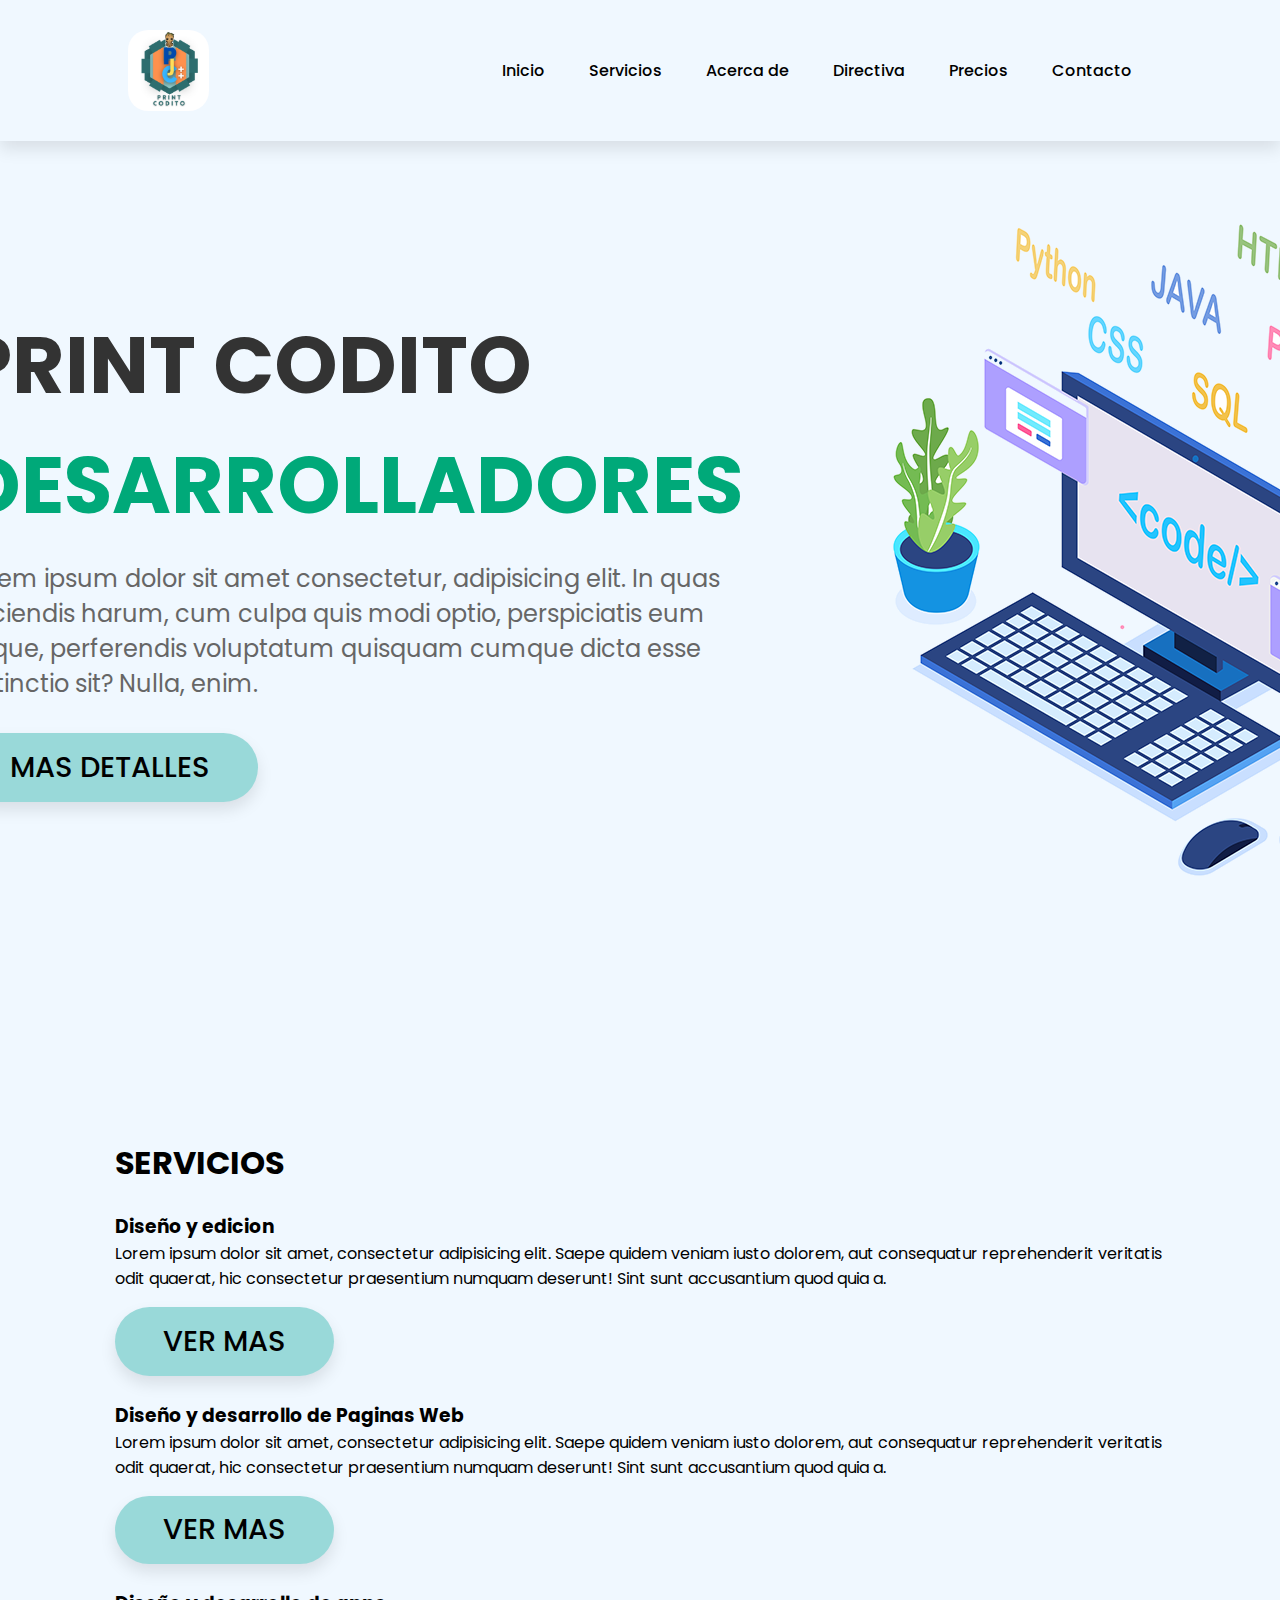
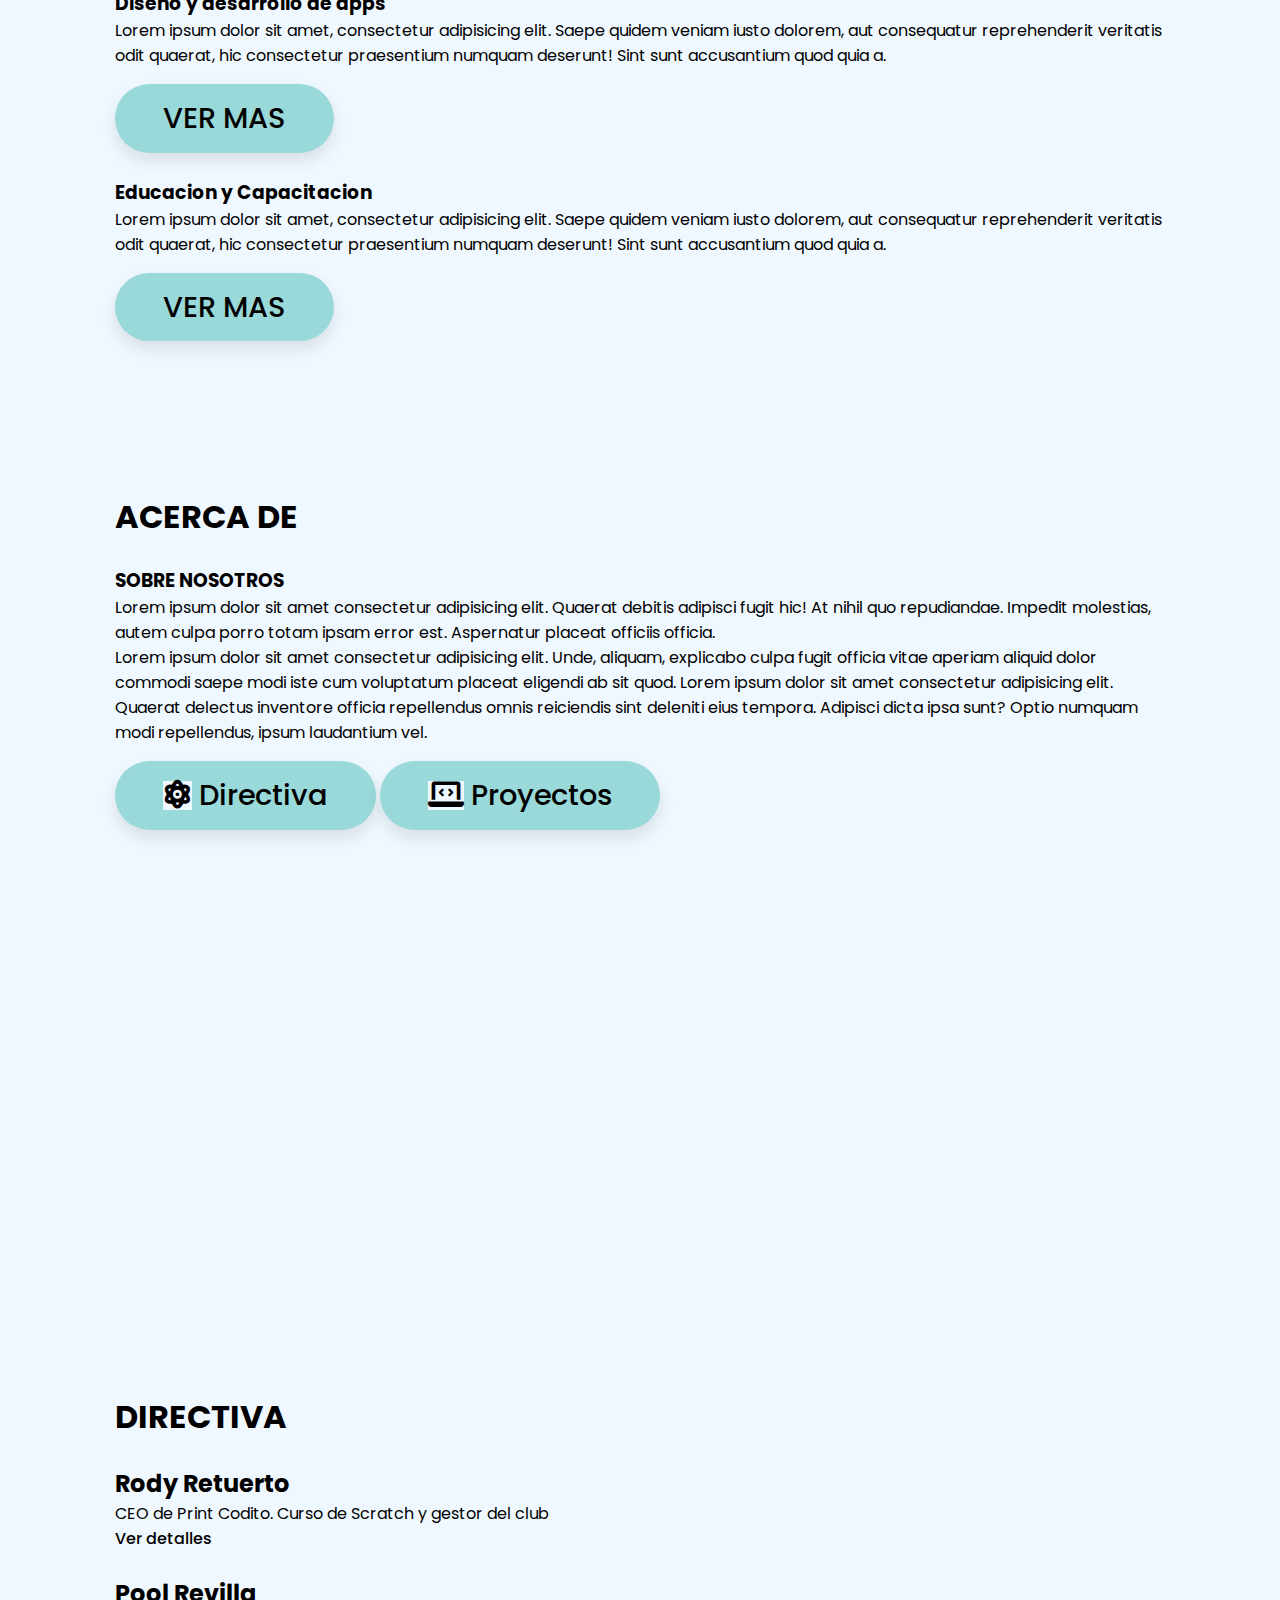
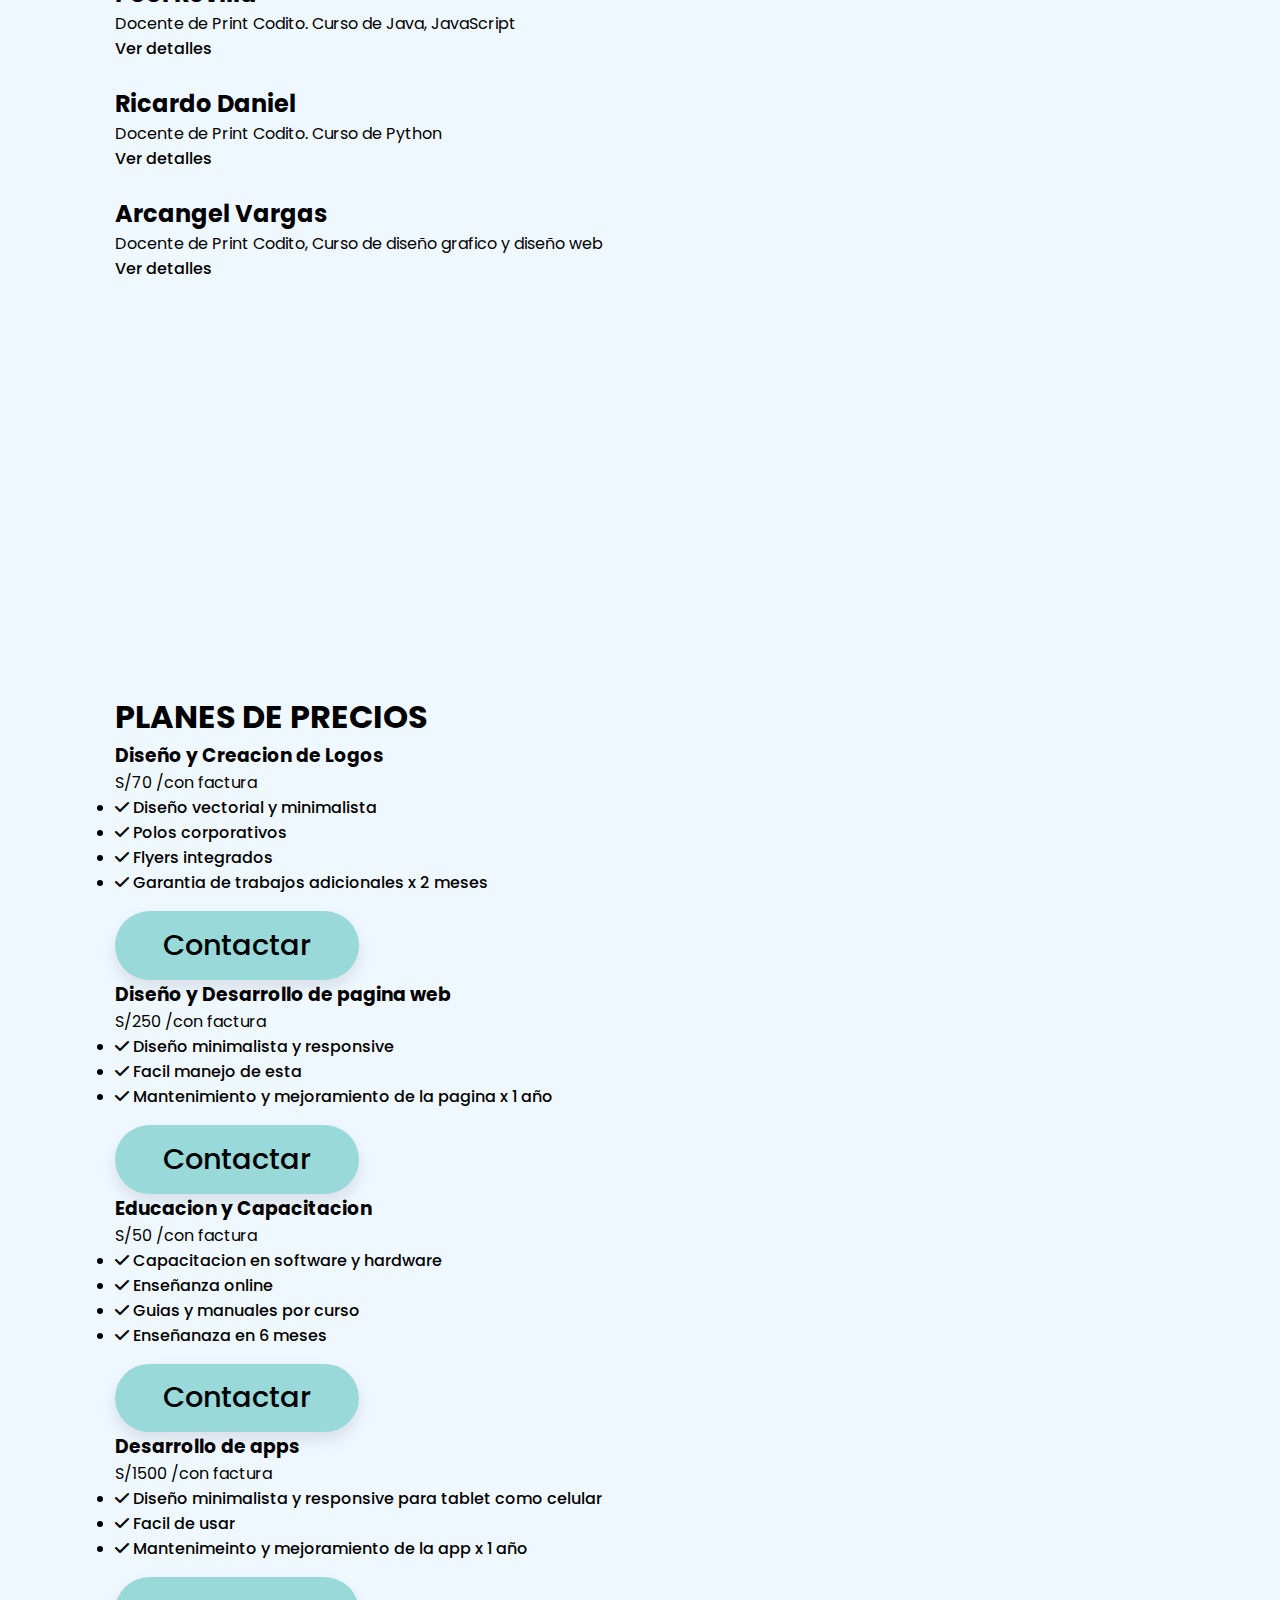
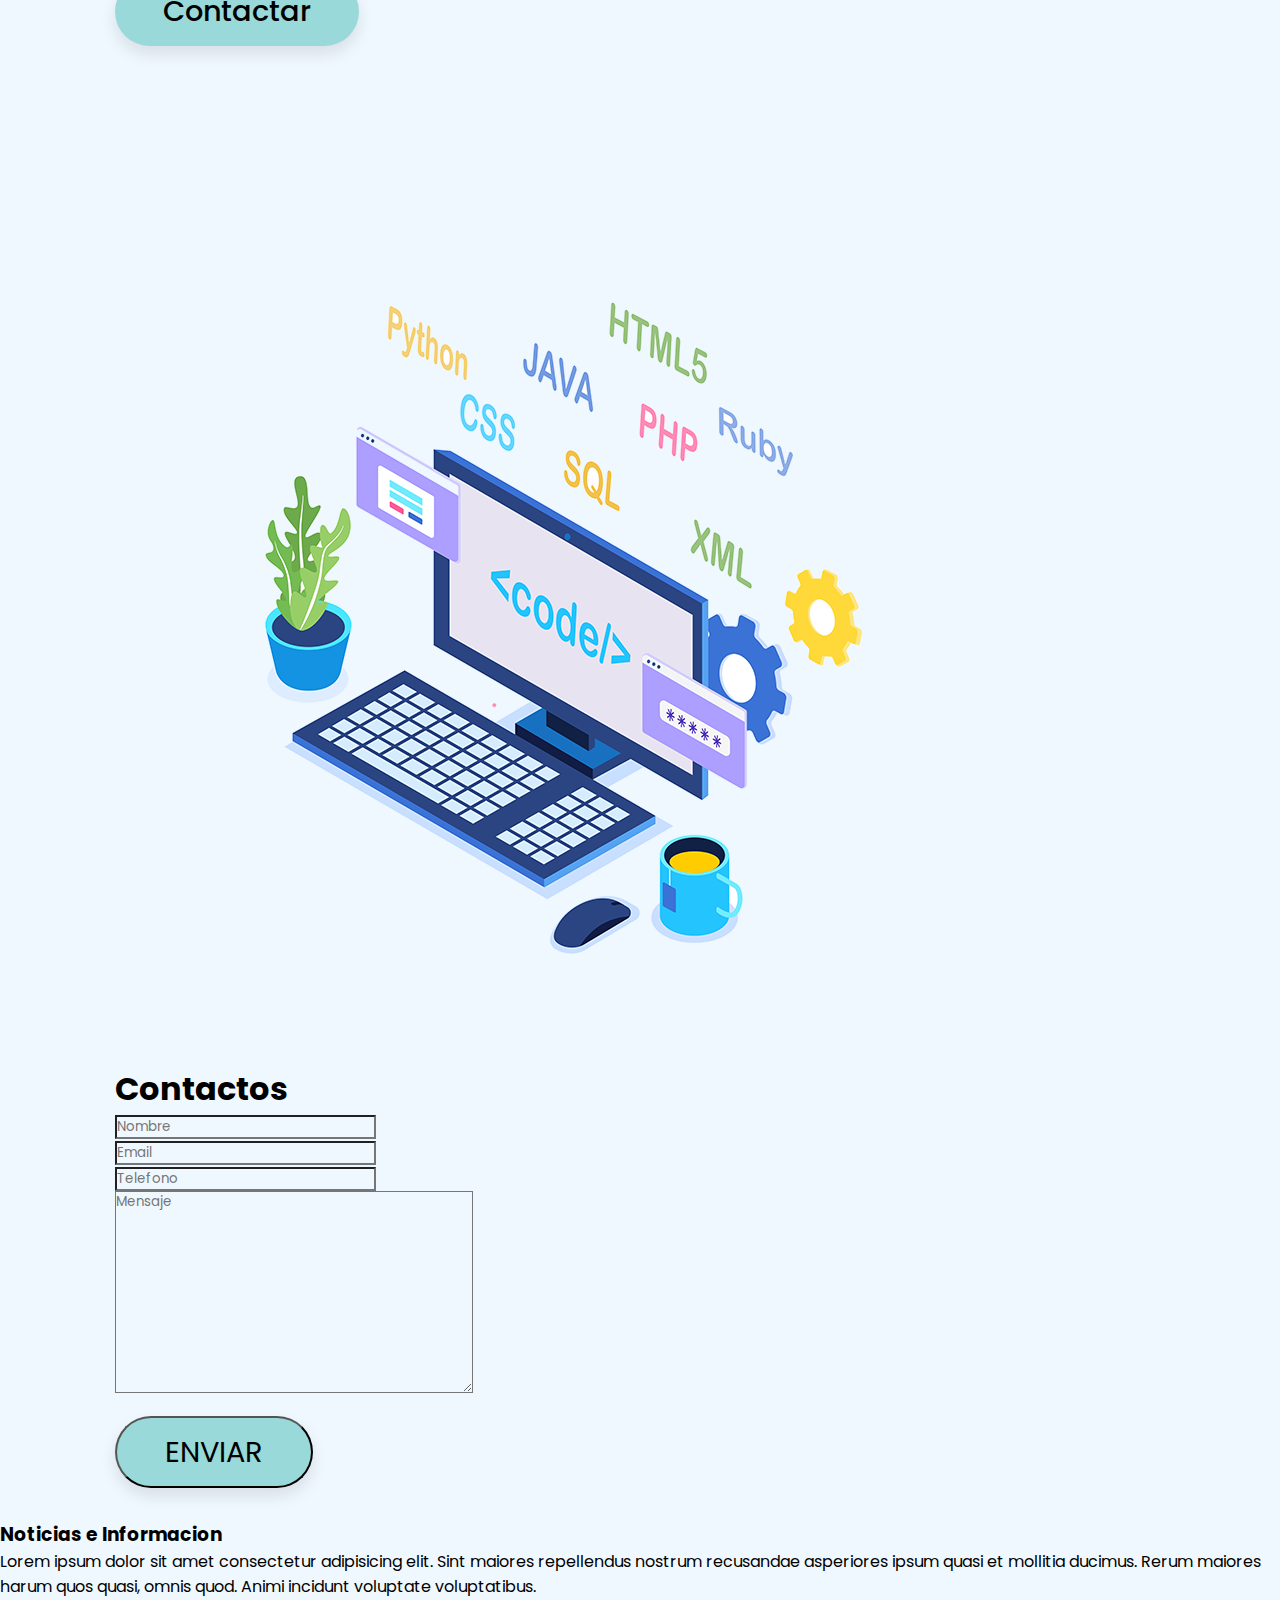
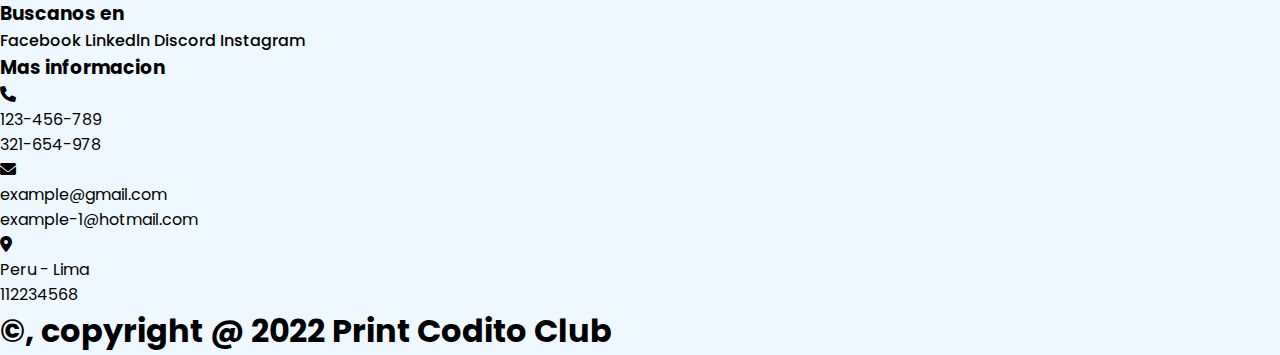
==== pagina-web/index.html @ 277184cd "mejorado" ====
<!DOCTYPE html>
<html lang="en">
<head>
    <meta charset="UTF-8">
    <meta http-equiv="X-UA-Compatible" content="IE=edge">
    <meta name="viewport" content="width=device-width, initial-scale=1.0">
    <meta name="description" content="">
    <title>PRINT CODITO</title>
    <link rel="stylesheet" href="css/style.css">
    <link rel="stylesheet" href="https://cdnjs.cloudflare.com/ajax/libs/font-awesome/6.0.0/css/all.min.css">
</head>
<body>
    <header>
        <img src="access/logo.png" alt="" class="logo">
        <input type="checkbox" id="menu-bar">
        <label for="menu-bar" class="fa fa-bars"></label>
        <nav class="nav_links">
            <li><a href="#inicio">Inicio</a></li>
            <li><a href="#servicios">Servicios</a></li>
            <li><a href="#acerca_de">Acerca de</a></li>
            <li><a href="#directiva">Directiva</a></li>
            <li><a href="#precios">Precios</a></li>
            <li><a href="#contactos">Contacto</a></li>
        </nav>
    </header>

    <section class="inicio" id="inicio">  
        <div class="content">
            <h3>PRINT CODITO <span>desarrolladores</span></h3>
            <p>Lorem ipsum dolor sit amet consectetur, adipisicing elit. In quas reiciendis harum, cum culpa quis modi optio, perspiciatis eum itaque, perferendis voluptatum quisquam cumque dicta esse distinctio sit? Nulla, enim.</p>
            <a href="#" class="btn">MAS DETALLES</a>
        </div>
        <div class="image">
            <img src="access/img_1.png" alt="">
        </div>
    </section>

    <section class="detalles" id="servicios">
        <h1 class="heading"> SERVICIOS </h1>
        <div class="caja-contenedor">
            <div class="caja">
                <img src="access/imagen-diseño.png" alt="">
                <h3>Diseño y edicion</h3>
                <p>Lorem ipsum dolor sit amet, consectetur adipisicing elit. Saepe quidem veniam iusto dolorem, aut consequatur reprehenderit veritatis odit quaerat, hic consectetur praesentium numquam deserunt! Sint sunt accusantium quod quia a.</p>

                <a href="" class="btn">VER MAS</a>
            </div>

            <div class="caja">
                <img src="access/imgen-programacion.png" alt="">
                <h3>Diseño y desarrollo de Paginas Web</h3>
                <p>Lorem ipsum dolor sit amet, consectetur adipisicing elit. Saepe quidem veniam iusto dolorem, aut consequatur reprehenderit veritatis odit quaerat, hic consectetur praesentium numquam deserunt! Sint sunt accusantium quod quia a.</p>

                <a href="" class="btn">VER MAS</a>
            </div>

            <div class="caja">
                <img src="access/imagen-desarollo-apps.png" alt="">
                <h3>Diseño y desarrollo de apps</h3>
                <p>Lorem ipsum dolor sit amet, consectetur adipisicing elit. Saepe quidem veniam iusto dolorem, aut consequatur reprehenderit veritatis odit quaerat, hic consectetur praesentium numquam deserunt! Sint sunt accusantium quod quia a.</p>

                <a href="" class="btn">VER MAS</a>
            </div>

            <div class="caja">
                <img src="access/imagen - educacion.png" alt="">
                <h3>Educacion y Capacitacion</h3>
                <p>Lorem ipsum dolor sit amet, consectetur adipisicing elit. Saepe quidem veniam iusto dolorem, aut consequatur reprehenderit veritatis odit quaerat, hic consectetur praesentium numquam deserunt! Sint sunt accusantium quod quia a.</p>

                <a href="" class="btn">VER MAS</a>
            </div>
        </div>
    </section>

    <section class="acerca_de" id="acerca_de">
        <h1 class="heading"> ACERCA DE </h1>
        <div class="columna">
            <div class="image">
                <img src="access/img_2.png" alt="">
            </div>

            <div class="content">
                <h3>SOBRE NOSOTROS</h3>
                <p>Lorem ipsum dolor sit amet consectetur adipisicing elit. Quaerat debitis adipisci fugit hic! At nihil quo repudiandae. Impedit molestias, autem culpa porro totam ipsam error est. Aspernatur placeat officiis officia.</p>

                <p>Lorem ipsum dolor sit amet consectetur adipisicing elit. Unde, aliquam, explicabo culpa fugit officia vitae aperiam aliquid dolor commodi saepe modi iste cum voluptatum placeat eligendi ab sit quod. Lorem ipsum dolor sit amet consectetur adipisicing elit. Quaerat delectus inventore officia repellendus omnis reiciendis sint deleniti eius tempora. Adipisci dicta ipsa sunt? Optio numquam modi repellendus, ipsum laudantium vel.</p>

                <div class="bottons">
                    <a href="#" class="btn"><i class="fa-solid fa-atom"></i> Directiva</a>
                    <a href="#" class="btn"><i class="fa-solid fa-laptop-code"></i> Proyectos</a>
                </div>
            </div>
        </div>
    </section>

    <section class="opiniones" id="directiva">
        <h1 class="heading"> DIRECTIVA </h1>
        <div class="body-card">

            <div class="card">
                <div class="face front">
                    <img src="access/imagenes-directiva/imegen-rody.jpg" alt="">
                </div>             
                <div class="container">
                    <h2>Rody Retuerto</h2>
                    <p>CEO de Print Codito. Curso de Scratch y gestor del club</p>
                    <div class="link">
                        <a href="#">Ver detalles</a>
                    </div>
                </div>
            </div>

            <div class="card">
                <div class="face front">
                    <img src="access/imagenes-directiva/imagen-pool.jpg" alt="">
                </div>              
                <div class="container">
                    <h2>Pool Revilla</h2>
                    <p>Docente de Print Codito. Curso de Java, JavaScript</p>
                    <div class="link">
                        <a href="#">Ver detalles</a>
                    </div>
                </div>
            </div>

            <div class="card">
                <div class="face front">
                    <img src="access/imagenes-directiva/imagen-ricardo.jpg" alt="">
                </div>
                <div class="container">
                    <h2>Ricardo Daniel</h2>
                    <p>Docente de Print Codito. Curso de Python</p>
                    <div class="link">
                        <a href="#">Ver detalles</a>
                    </div>
                </div>
            </div>

            <div class="card">
                <div class="face front">
                    <img src="access/imagenes-directiva/imagen-arcangel.jpg" alt="">
                </div>
                <div class="container">
                    <h2>Arcangel Vargas</h2>
                    <p>Docente de Print Codito, Curso de diseño grafico y diseño web</p>
                    <div class="link">
                        <a href="#">Ver detalles</a>
                    </div>
                    
                </div>
            </div>
        </div>
    </section>
    
    <section class="precios" id="precios">
        <h1 class="heading"> PLANES DE PRECIOS </h1>
        <div class="caja-contenedor">
            <div class="caja">
                <h3 class="titulo">Diseño y Creacion de Logos</h3>
                <div class="tipos">S/70 <span>/con factura</span></div>
                <ul>
                    <li><i class="fa-solid fa-check"></i> Diseño vectorial y minimalista </li>
                    <li><i class="fa-solid fa-check"></i> Polos corporativos </li>
                    <li><i class="fa-solid fa-check"></i> Flyers integrados</li>
                    <li><i class="fa-solid fa-check"></i> Garantia de trabajos adicionales x 2 meses</li>
                </ul>
                <a href="" class="btn">Contactar</a>
            </div>

            <div class="caja">
                <h3 class="titulo">Diseño y Desarrollo de pagina web</h3>
                <div class="tipos">S/250 <span>/con factura</span></div>
                <ul>
                    <li><i class="fa-solid fa-check"></i> Diseño minimalista y responsive </li>
                    <li><i class="fa-solid fa-check"></i> Facil manejo de esta </li>
                    <li><i class="fa-solid fa-check"></i> Mantenimiento y mejoramiento de la pagina x 1 año</li>
                </ul>
                <a href="" class="btn">Contactar</a>
            </div>

            <div class="caja">
                <h3 class="titulo">Educacion y Capacitacion</h3>
                <div class="tipos">S/50 <span>/con factura</span></div>
                <ul>
                    <li><i class="fa-solid fa-check"></i> Capacitacion en software y hardware </li>
                    <li><i class="fa-solid fa-check"></i> Enseñanza online </li>
                    <li><i class="fa-solid fa-check"></i> Guias y manuales por curso </li>
                    <li><i class="fa-solid fa-check"></i> Enseñanaza en 6 meses</li>
                </ul>
                <a href="" class="btn">Contactar</a>
            </div>

            <div class="caja">
                <h3 class="titulo">Desarrollo de apps</h3>
                <div class="tipos">S/1500 <span>/con factura</span></div>
                <ul>
                    <li><i class="fa-solid fa-check"></i> Diseño minimalista y responsive para tablet como celular</li>
                    <li><i class="fa-solid fa-check"></i> Facil de usar </li>
                    <li><i class="fa-solid fa-check"></i> Mantenimeinto y mejoramiento de la app x 1 año</li>
                </ul>
                <a href="" class="btn">Contactar</a>
            </div>
        </div>
    </section>

    <section class="contactos" id="contactos">
        <div class="image">
            <img src="access/img_1.png" alt="">
        </div>
        <form action="">
            <h1 class="heading">Contactos</h1>
            <div class="inputcaja">
                <input type="text" required placeholder="Nombre">
            </div>

            <div class="inputcaja">
                <input type="email" required placeholder="Email">
            </div>

            <div class="inputcaja">
                <input type="numbre" required placeholder="Telefono">
            </div>

            <div class="inputcaja">
                <textarea required name="" id="" cols="30" rows="10" placeholder="Mensaje"></textarea>
            </div>

            <input type="submit" class="btn" value="ENVIAR">
        </form>

    </section>

    <footer>
        <div class="caja-contenedor">
            <div class="caja">
                <h3>Noticias e Informacion</h3>
                <p>Lorem ipsum dolor sit amet consectetur adipisicing elit. Sint maiores repellendus nostrum recusandae asperiores ipsum quasi et mollitia ducimus. Rerum maiores harum quos quasi, omnis quod. Animi incidunt voluptate voluptatibus.</p>
            </div>

            <div class="caja">
                <h3>Buscanos en</h3>
                <a href="#">Facebook</a>
                <a href="#">Linkedln</a>
                <a href="#">Discord</a>
                <a href="#">Instagram</a>
            </div>

            <div class="caja">
                <h3>Mas informacion</h3>
                <div class="info">
                    <i class="fa-solid fa-phone"></i>
                    <p>123-456-789 <br>321-654-978</p>
                </div>

                <div class="info">
                    <i class="fa-solid fa-envelope"></i>
                    <p>example@gmail.com <br>example-1@hotmail.com</p>
                </div>

                <div class="info">
                    <i class="fa-solid fa-location-dot"></i>
                    <p>Peru - Lima <br>112234568</p>
                </div>
            </div>

        </div>
        <h1 class="creditos">
            &copy, copyright @ 2022 Print Codito Club
        </h1>
    </footer>
</body>
</html>
---- pagina-web/css/style.css ----
@import url('https://fonts.googleapis.com/css2?family=Poppins:wght@100;200;300;400;500&display=swap');

*{
    font-family: 'Poppins', sans-serif;
    margin: 0;
    padding: 0;
    box-sizing: border-box;
    background-color: aliceblue;
}

section{
    min-height: 100vh;
    padding: 0 9%;
    padding-top: 7.5rem;
    padding-bottom: 2rem;
}

:root{
    --font-color: black;
    --primary-color: #99d9d9;
    --second-color: rgb(0, 169, 121);
    --third-color: rgba(4, 81, 63, 0.8);
}

/*------header------*/

li, a, button{
    font-weight: 500;
    font-size: 16px;
    color: var(--font-color);
    text-decoration: none;
}

header{
    position: fixed;
    width: 100%;
    display: flex;
    justify-content: space-between;
    align-items: center;
    padding: 30px 10%;
    box-shadow: 0 .5rem 1rem rgba(0, 0, 0, .1);
}

.logo{
    cursor: pointer;
    height: 9vh;
    border-radius: 20px;
}


.nav_links{
    list-style: none;
}

.nav_links li{
    display: inline-block;
    padding: 0px 20px;
}

.nav_links li:nth-child(1){
    display: inline-block;
    padding: 0px 20px;
}

.nav_links li a{
    transition: all 0.3s ease 0s;
}

.nav_links li a:hover{
    color: var(--primary-color);
}

button{
    margin-left: 20px;
    padding: 9px 25px;
    background-color: var(--second-color);
    border: none;
    border-radius: 50px;
    cursor: pointer;
    transition: all 0.3s ease 0s;
}

button:hover{
   background-color: var(--third-color); 
}

header input{
    display: none;
}

header label{
    font-size: 3rem;
    color: var(--segundo-color);
    cursor: pointer;
    visibility: hidden;
    opacity: 0;
}



/*--inicio--*/

.inicio{
    display: flex;
    align-items: center;
    justify-content: center;
}

.inicio .image{
    width: 45vw;
}

.inicio .content h3{
    font-size: 5rem;
    color: #333;
    text-transform: uppercase;
}

.inicio .content h3 span{
    color: var(--second-color);
    text-transform: uppercase;
}

.inicio .content p{
    font-size: 1.5rem;
    color: #666;
    padding: 1rem 0;
}

.btn{
    display: inline-block;
    margin-top: 1rem;
    padding: .8rem 3rem;
    border-radius: 5rem;
    background: var(--primary-color);
    font-size: 1.8rem;
    color: black;
    cursor: pointer;
    box-shadow: 0 .5rem 1rem rgba(0, 0, 0, .1);
    transition: all .3s linear;
}

.btn:hover{
    transform: scale(1.1);
}

/*media query*/

@media(max-widht:1500px){
    html{
        font-size: 55%;
    }
}

@media(max-width:1000px){
    header label{
        visibility: visible;
        opacity: 1;
    }

    header .nav_links{
        position: absolute;
        top: 100%;
        left: 0;
        width: 100%;
        background: white;
        padding: 1rem 2rem;
        border-top: .1rem solid rgba(0, 0, 0, .2);
        box-shadow: 0 .5rem 1rem rgba(0, 0, 0, .1);
        transform-origin: top;
        transform: scaleY(0);
        opacity: 0;
        transition: .2s linear;
    }

    header .nav_links li{
        display: block;
        margin: 0;
        font-size: 2rem;
        background-color: white;
    }

    header .nav_links li a{
        background-color: white;
    }

    header input:checked ~ .nav_links{
        transform: scaleY(1);
        opacity: 1;
    }

    header input:checked ~ label::before{
        content: '\f00d';
    }

    .inicio{
        flex-flow: column-reverse;
    }

    .inicio .image img{
        width: 100%;
    }

    .inicio .content h3{
        font-size: 3.6rem;
    }

    .inicio .content p{
        font-size: 1.5rem;
    }
}

@media(max-width:450px){
    html{
        font-size: 49%;
    }
}
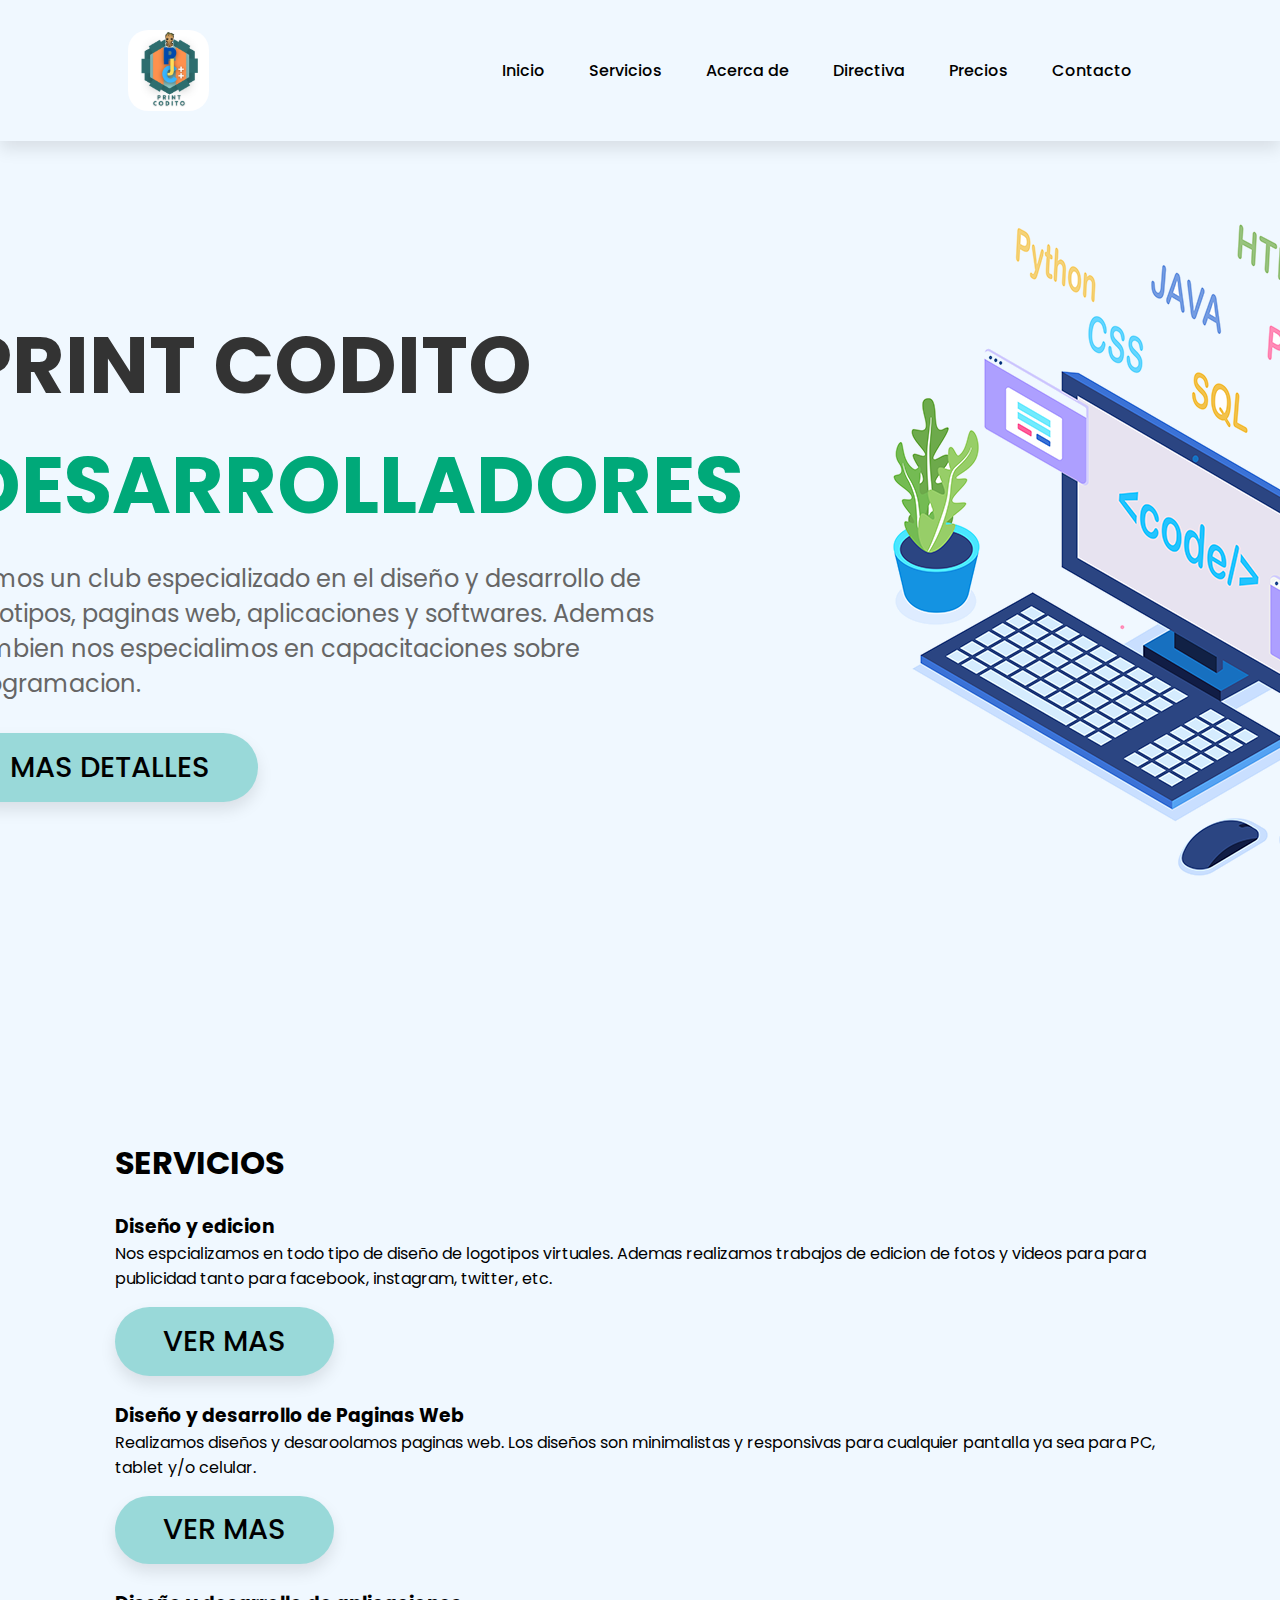
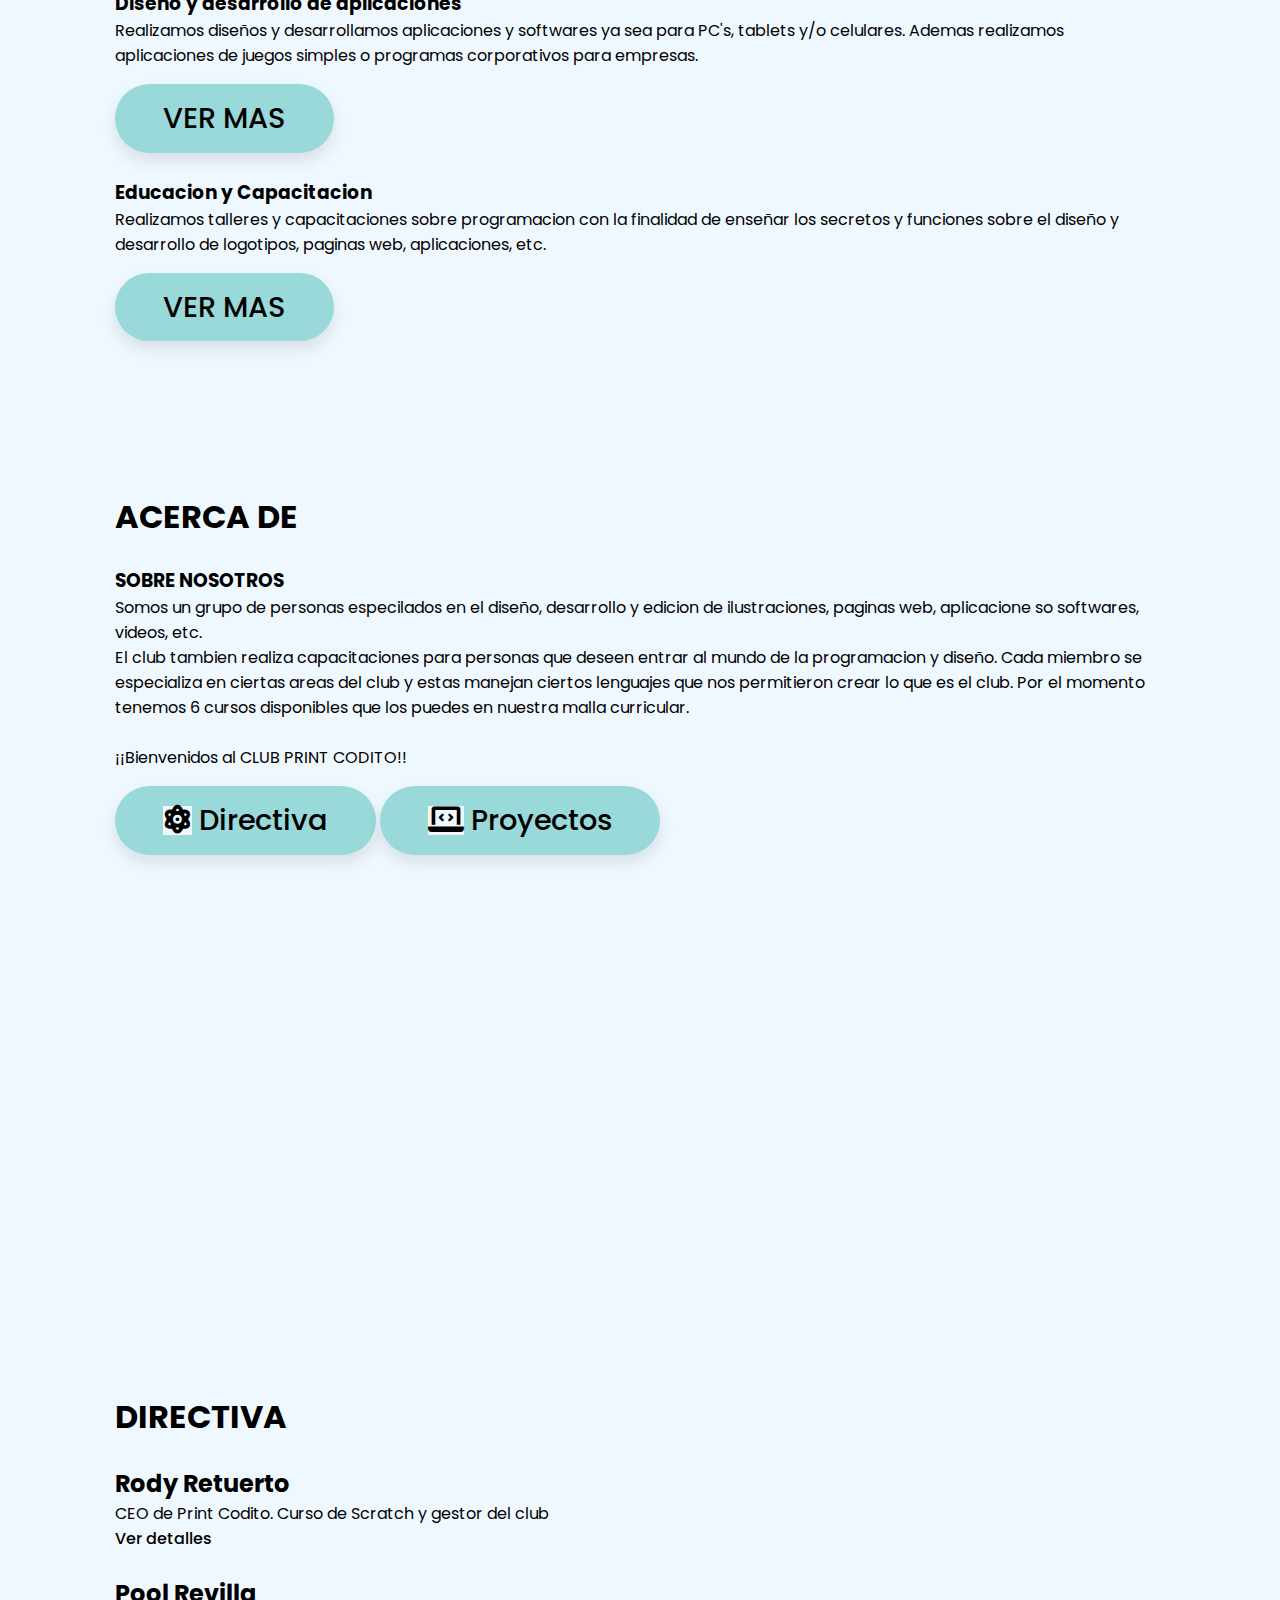
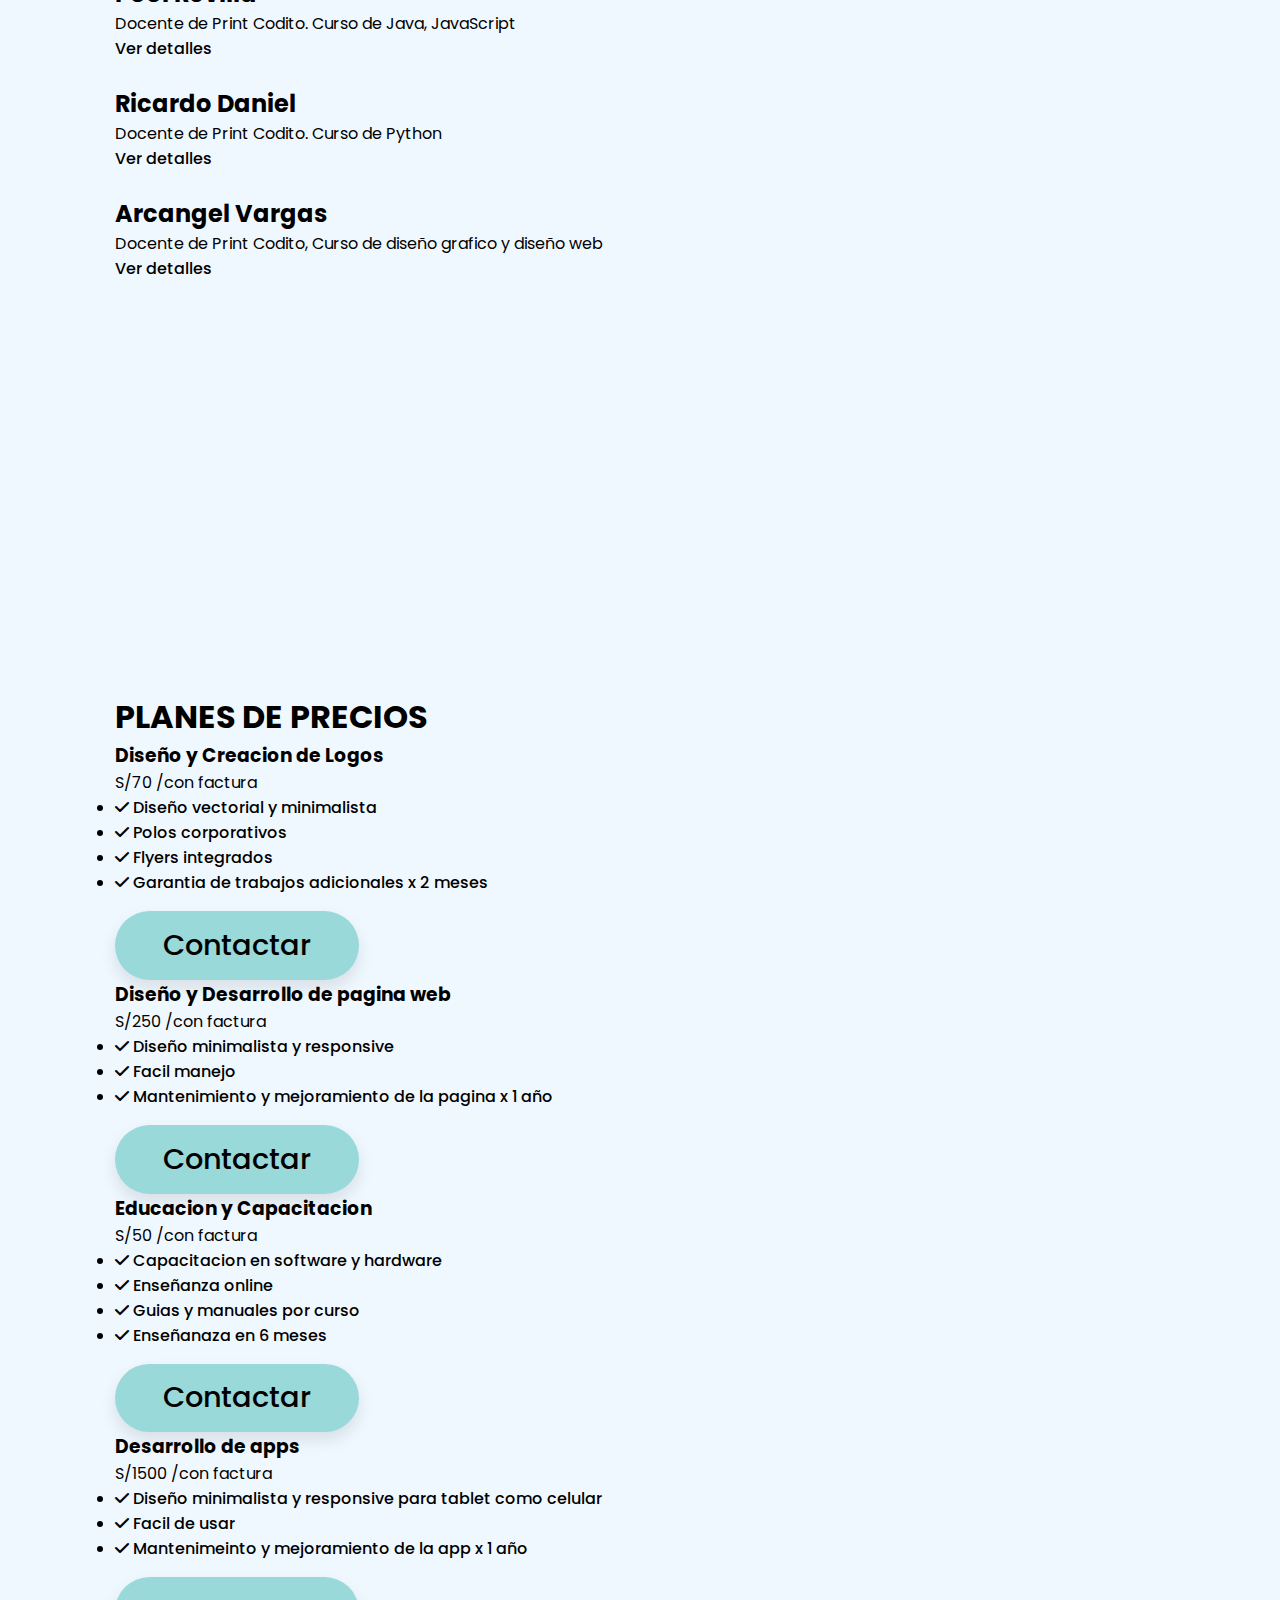
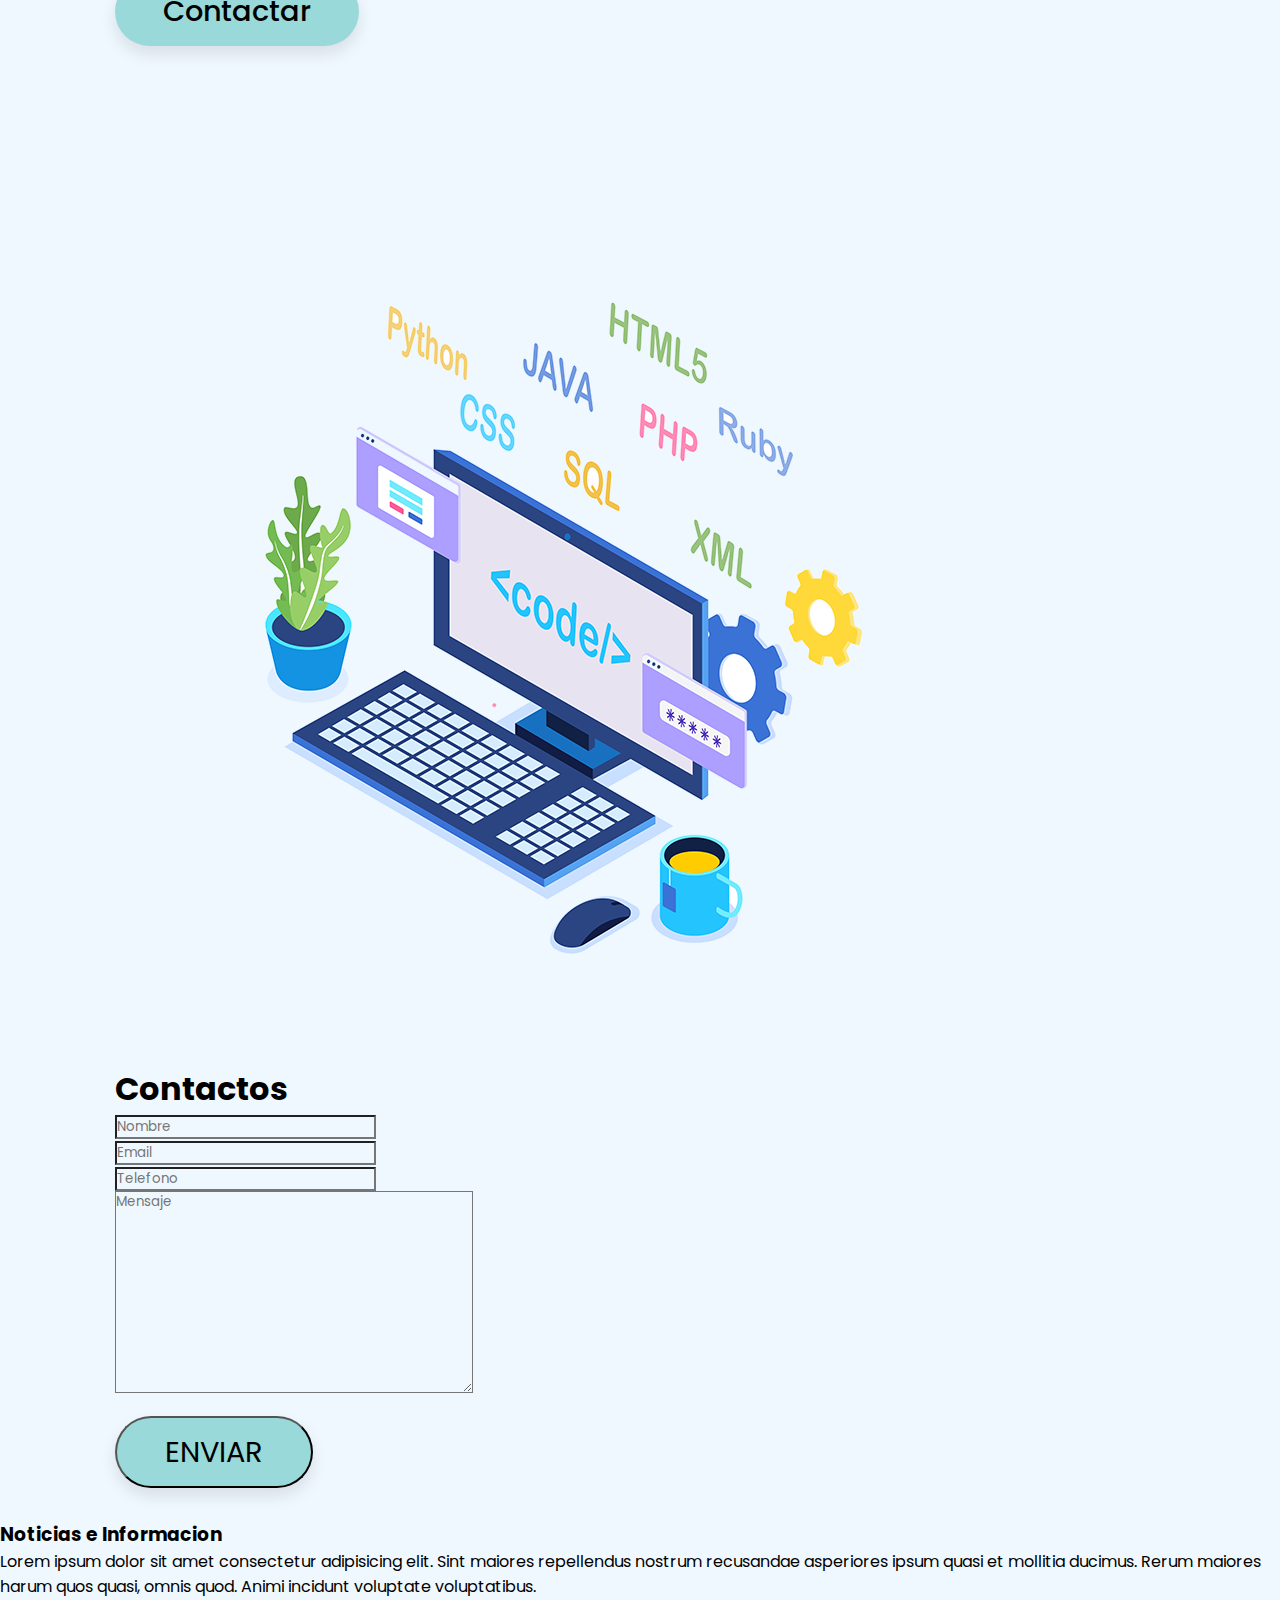
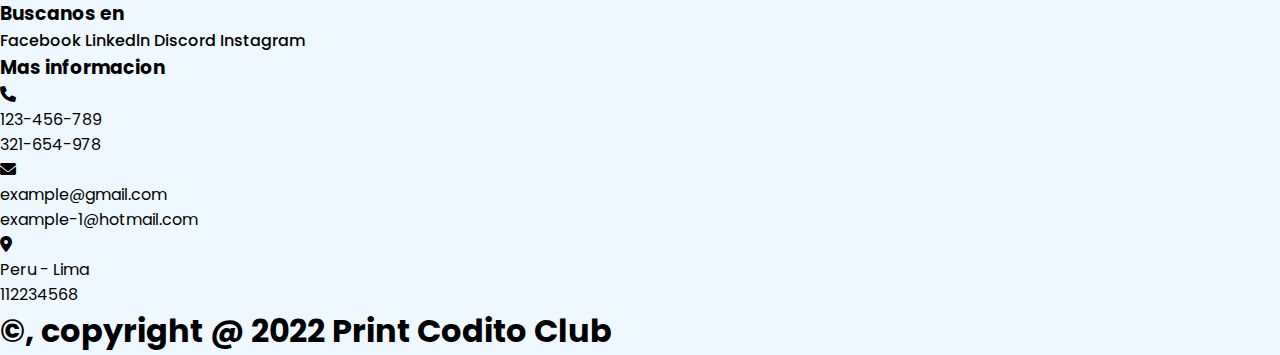
==== commit 128f8e07: "mejorado texto" ====
--- a/pagina-web/index.html
+++ b/pagina-web/index.html
@@ -27,7 +27,7 @@
     <section class="inicio" id="inicio">  
         <div class="content">
             <h3>PRINT CODITO <span>desarrolladores</span></h3>
-            <p>Lorem ipsum dolor sit amet consectetur, adipisicing elit. In quas reiciendis harum, cum culpa quis modi optio, perspiciatis eum itaque, perferendis voluptatum quisquam cumque dicta esse distinctio sit? Nulla, enim.</p>
+            <p>Somos un club especializado en el diseño y desarrollo de logotipos, paginas web, aplicaciones y softwares. Ademas tambien nos especialimos en capacitaciones sobre programacion.</p>
             <a href="#" class="btn">MAS DETALLES</a>
         </div>
         <div class="image">
@@ -41,7 +41,7 @@
             <div class="caja">
                 <img src="access/imagen-diseño.png" alt="">
                 <h3>Diseño y edicion</h3>
-                <p>Lorem ipsum dolor sit amet, consectetur adipisicing elit. Saepe quidem veniam iusto dolorem, aut consequatur reprehenderit veritatis odit quaerat, hic consectetur praesentium numquam deserunt! Sint sunt accusantium quod quia a.</p>
+                <p>Nos espcializamos en todo tipo de diseño de logotipos virtuales. Ademas realizamos trabajos de edicion de fotos y videos para para publicidad tanto para facebook, instagram, twitter, etc.</p>
 
                 <a href="" class="btn">VER MAS</a>
             </div>
@@ -49,15 +49,15 @@
             <div class="caja">
                 <img src="access/imgen-programacion.png" alt="">
                 <h3>Diseño y desarrollo de Paginas Web</h3>
-                <p>Lorem ipsum dolor sit amet, consectetur adipisicing elit. Saepe quidem veniam iusto dolorem, aut consequatur reprehenderit veritatis odit quaerat, hic consectetur praesentium numquam deserunt! Sint sunt accusantium quod quia a.</p>
+                <p>Realizamos diseños y desaroolamos paginas web. Los diseños son minimalistas y responsivas para cualquier pantalla ya sea para PC, tablet y/o celular.</p>
 
                 <a href="" class="btn">VER MAS</a>
             </div>
 
             <div class="caja">
                 <img src="access/imagen-desarollo-apps.png" alt="">
-                <h3>Diseño y desarrollo de apps</h3>
-                <p>Lorem ipsum dolor sit amet, consectetur adipisicing elit. Saepe quidem veniam iusto dolorem, aut consequatur reprehenderit veritatis odit quaerat, hic consectetur praesentium numquam deserunt! Sint sunt accusantium quod quia a.</p>
+                <h3>Diseño y desarrollo de aplicaciones</h3>
+                <p>Realizamos diseños y desarrollamos aplicaciones y softwares ya sea para PC's, tablets y/o celulares. Ademas realizamos aplicaciones de juegos simples o programas corporativos para empresas.</p>
 
                 <a href="" class="btn">VER MAS</a>
             </div>
@@ -65,7 +65,7 @@
             <div class="caja">
                 <img src="access/imagen - educacion.png" alt="">
                 <h3>Educacion y Capacitacion</h3>
-                <p>Lorem ipsum dolor sit amet, consectetur adipisicing elit. Saepe quidem veniam iusto dolorem, aut consequatur reprehenderit veritatis odit quaerat, hic consectetur praesentium numquam deserunt! Sint sunt accusantium quod quia a.</p>
+                <p>Realizamos talleres y capacitaciones sobre programacion con la finalidad de enseñar los secretos y funciones sobre el diseño y desarrollo de logotipos, paginas web, aplicaciones, etc.</p>
 
                 <a href="" class="btn">VER MAS</a>
             </div>
@@ -81,9 +81,12 @@
 
             <div class="content">
                 <h3>SOBRE NOSOTROS</h3>
-                <p>Lorem ipsum dolor sit amet consectetur adipisicing elit. Quaerat debitis adipisci fugit hic! At nihil quo repudiandae. Impedit molestias, autem culpa porro totam ipsam error est. Aspernatur placeat officiis officia.</p>
-
-                <p>Lorem ipsum dolor sit amet consectetur adipisicing elit. Unde, aliquam, explicabo culpa fugit officia vitae aperiam aliquid dolor commodi saepe modi iste cum voluptatum placeat eligendi ab sit quod. Lorem ipsum dolor sit amet consectetur adipisicing elit. Quaerat delectus inventore officia repellendus omnis reiciendis sint deleniti eius tempora. Adipisci dicta ipsa sunt? Optio numquam modi repellendus, ipsum laudantium vel.</p>
+                <p>Somos un grupo de personas especilados en el diseño, desarrollo y edicion de ilustraciones, paginas web, aplicacione so softwares, videos, etc.</p>
+
+                <p>El club tambien realiza capacitaciones para personas que deseen entrar al mundo de la programacion y diseño. Cada miembro se especializa en ciertas areas del club y estas manejan ciertos lenguajes que nos permitieron crear lo que es el club. Por el momento tenemos 6 cursos disponibles que los puedes en nuestra malla curricular.
+                    <br>
+                    <br>¡¡Bienvenidos al CLUB PRINT CODITO!!
+                </p>
 
                 <div class="bottons">
                     <a href="#" class="btn"><i class="fa-solid fa-atom"></i> Directiva</a>
@@ -172,7 +175,7 @@
                 <div class="tipos">S/250 <span>/con factura</span></div>
                 <ul>
                     <li><i class="fa-solid fa-check"></i> Diseño minimalista y responsive </li>
-                    <li><i class="fa-solid fa-check"></i> Facil manejo de esta </li>
+                    <li><i class="fa-solid fa-check"></i> Facil manejo</li>
                     <li><i class="fa-solid fa-check"></i> Mantenimiento y mejoramiento de la pagina x 1 año</li>
                 </ul>
                 <a href="" class="btn">Contactar</a>
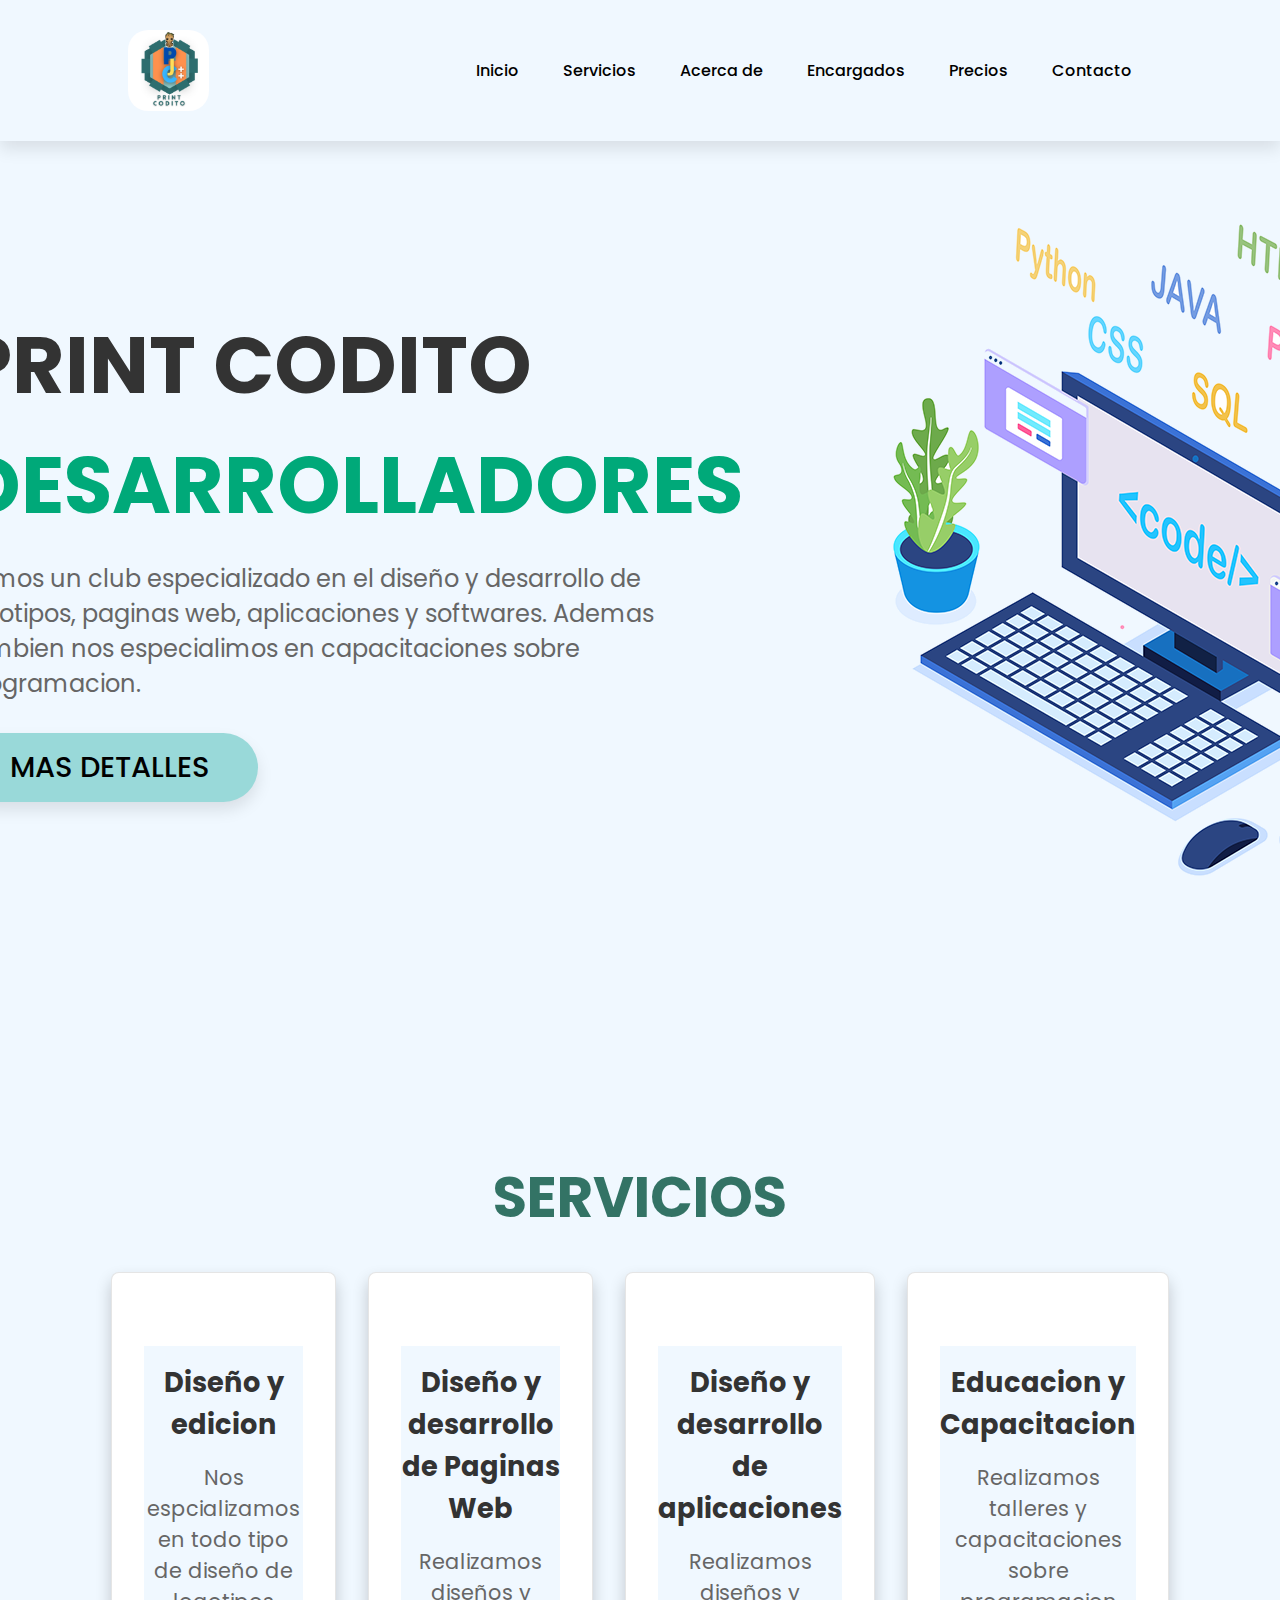
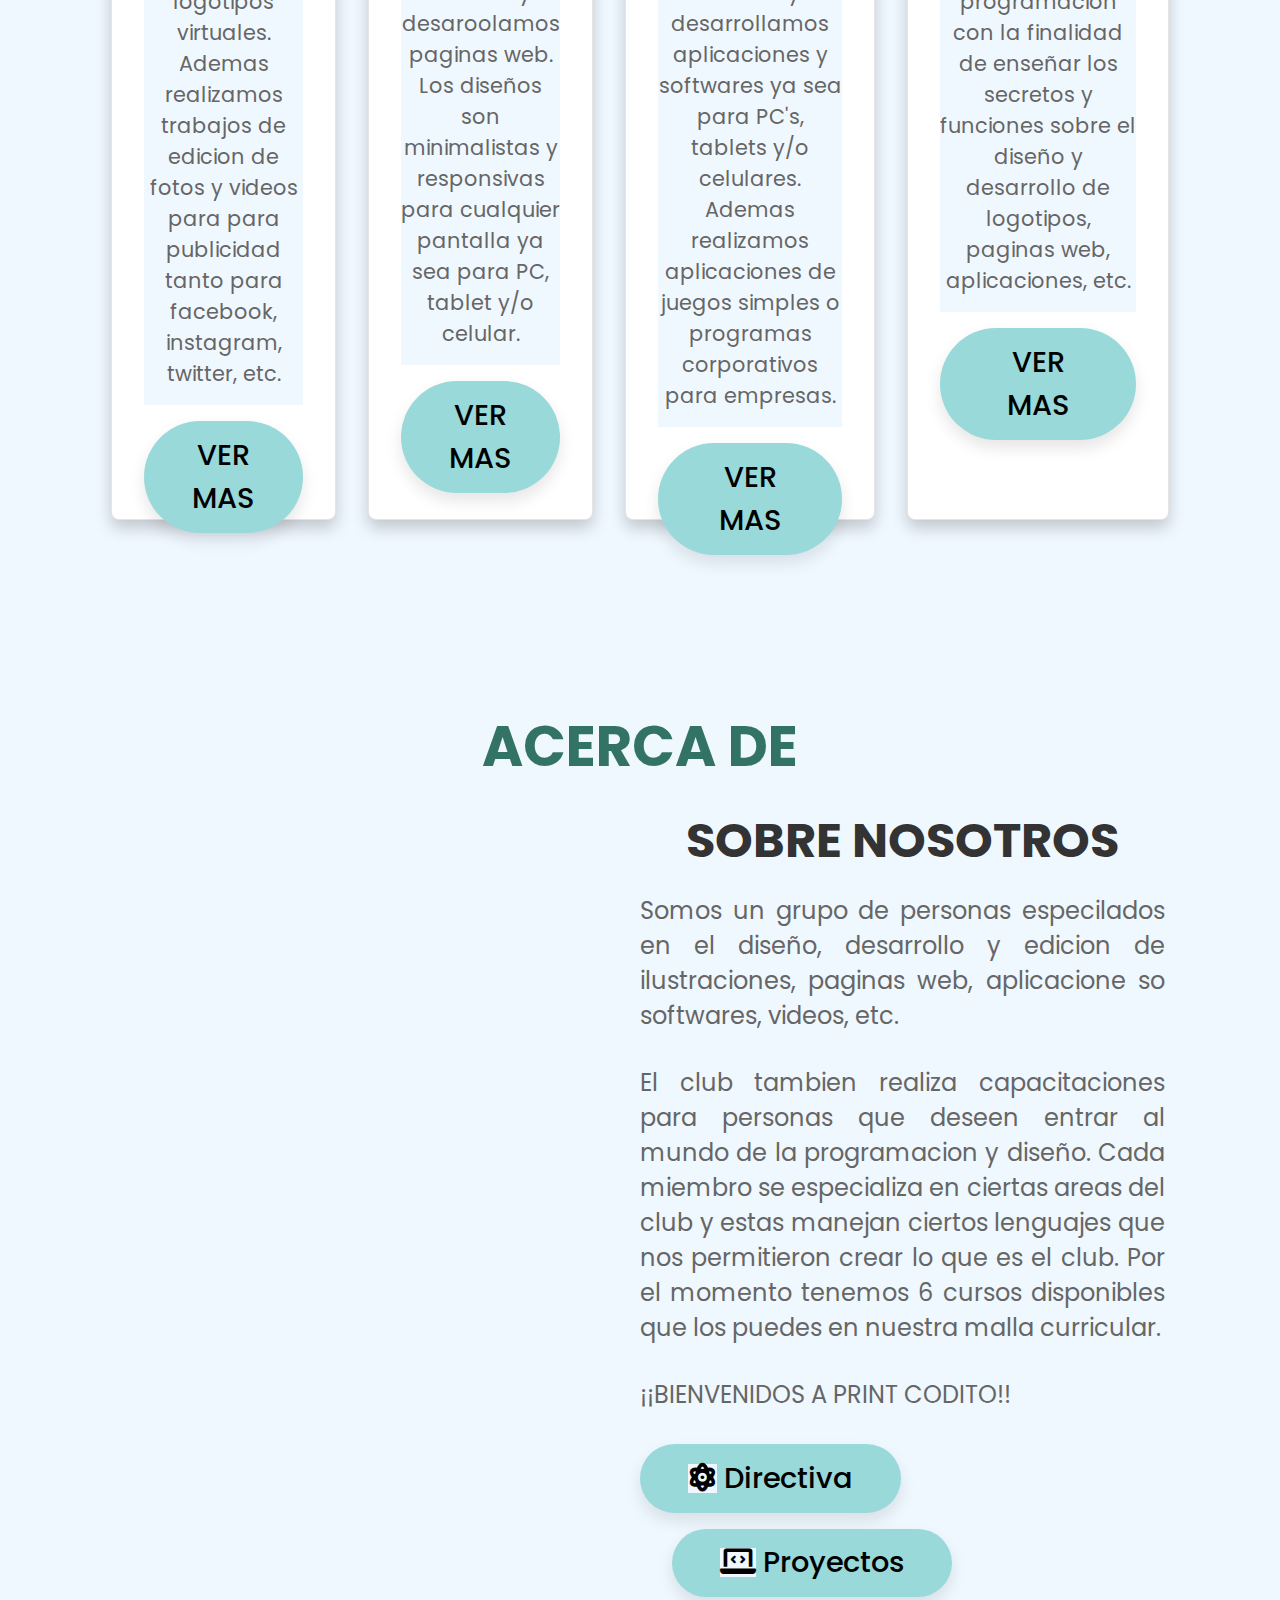
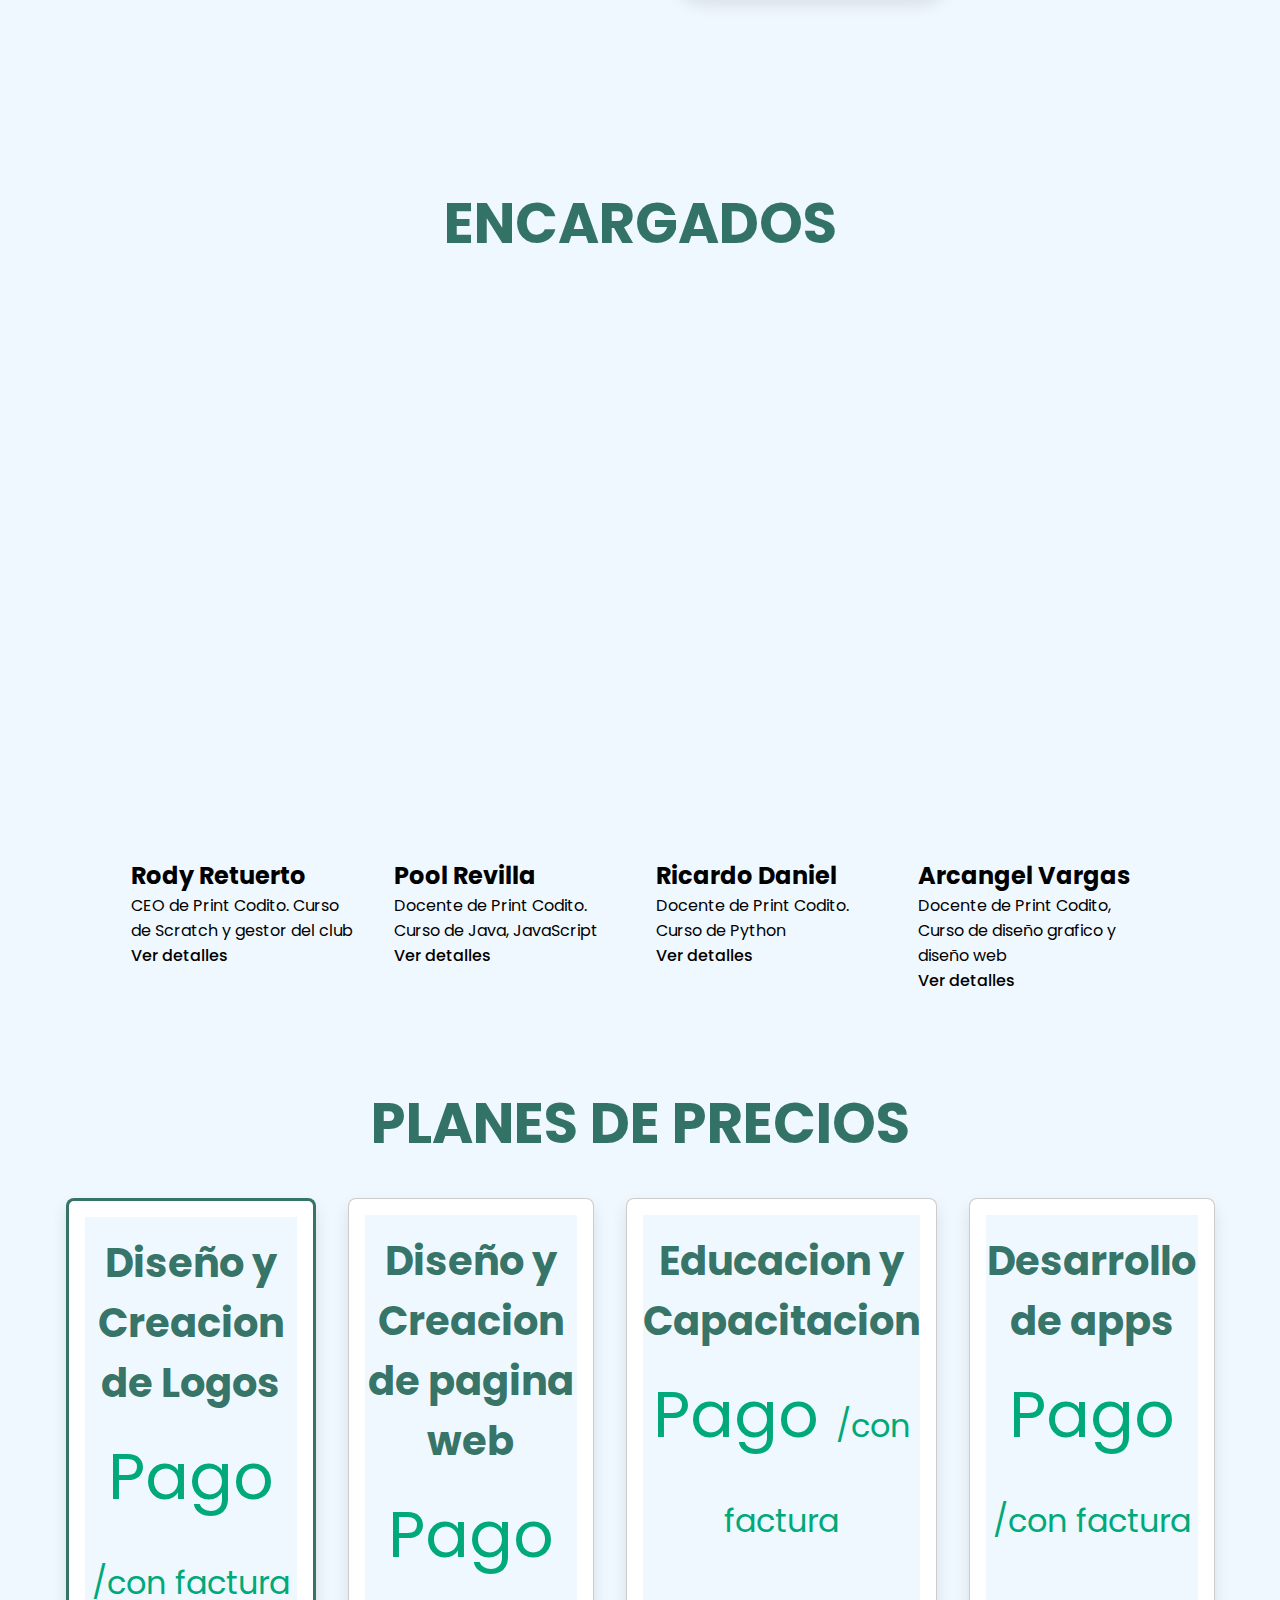
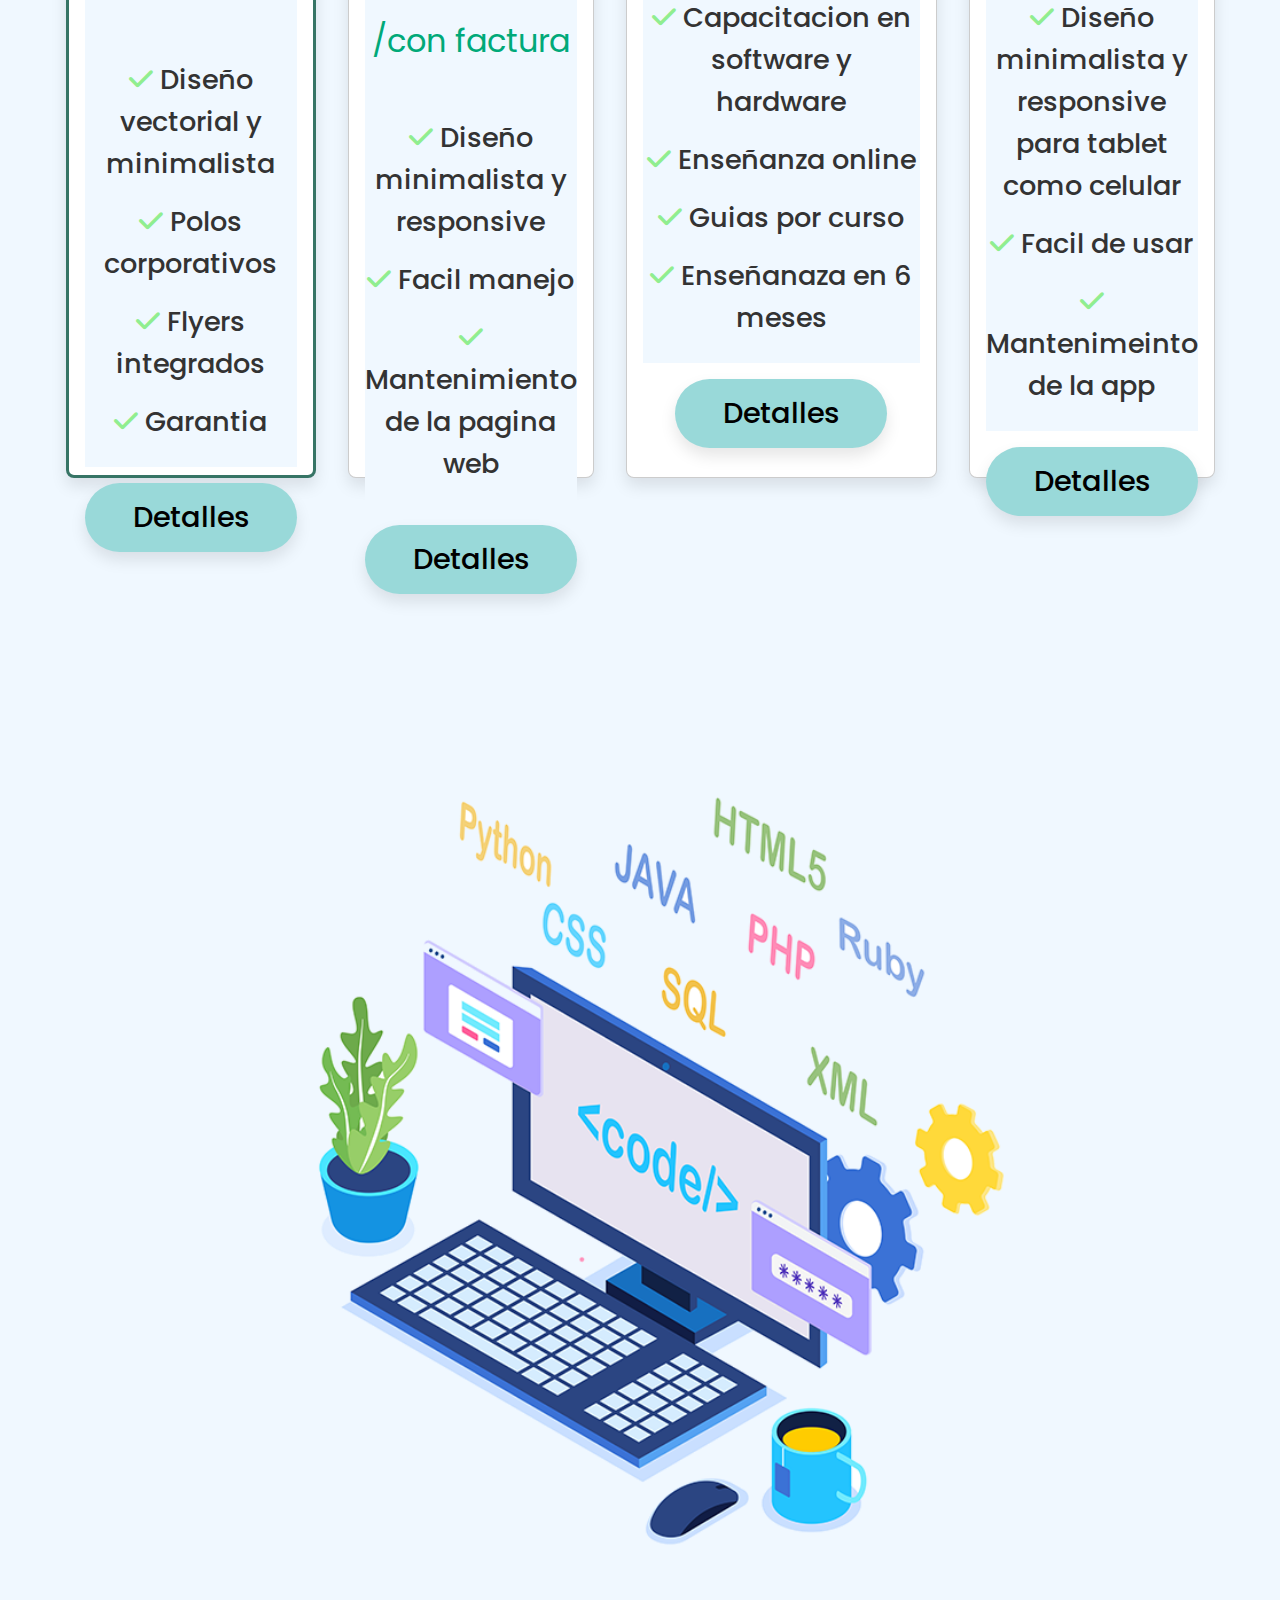
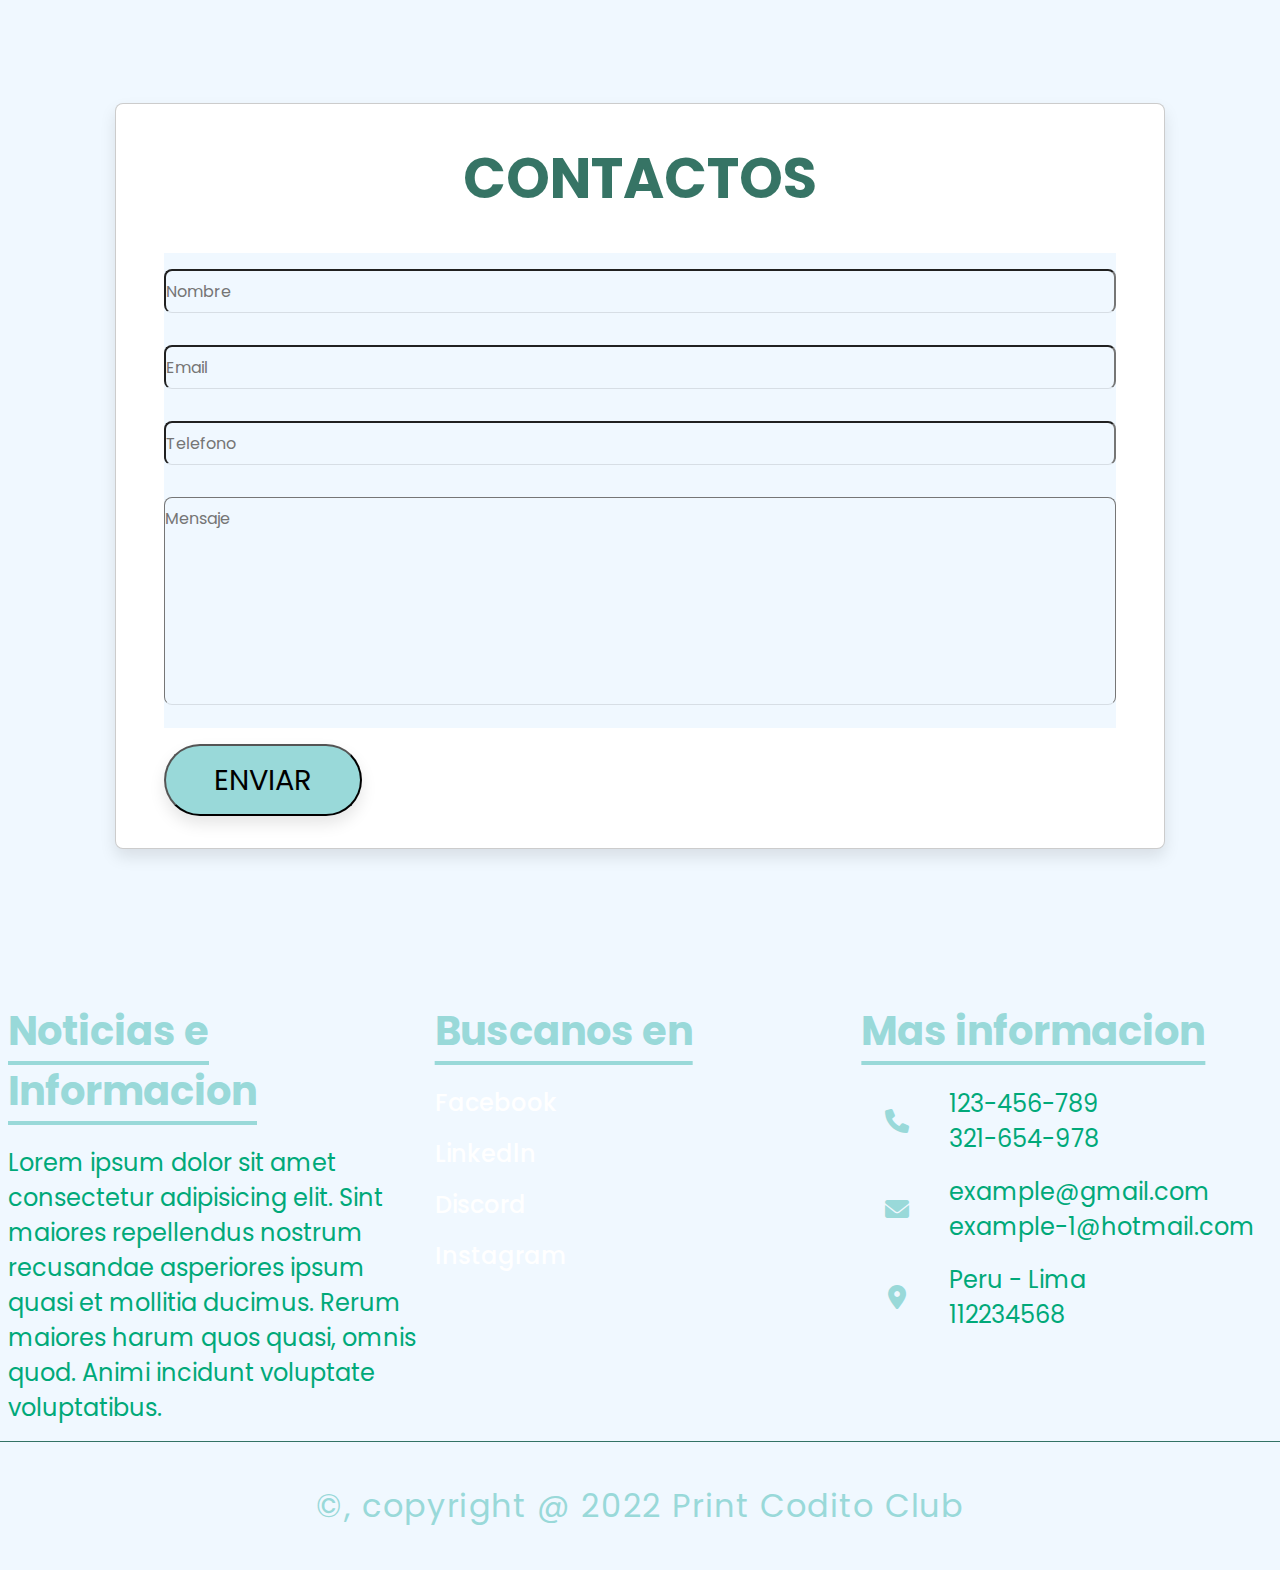
==== commit 5467cbf0: "cambios" ====
--- a/pagina-web/index.html
+++ b/pagina-web/index.html
@@ -18,7 +18,7 @@
             <li><a href="#inicio">Inicio</a></li>
             <li><a href="#servicios">Servicios</a></li>
             <li><a href="#acerca_de">Acerca de</a></li>
-            <li><a href="#directiva">Directiva</a></li>
+            <li><a href="#directiva">Encargados</a></li>
             <li><a href="#precios">Precios</a></li>
             <li><a href="#contactos">Contacto</a></li>
         </nav>
@@ -43,7 +43,7 @@
                 <h3>Diseño y edicion</h3>
                 <p>Nos espcializamos en todo tipo de diseño de logotipos virtuales. Ademas realizamos trabajos de edicion de fotos y videos para para publicidad tanto para facebook, instagram, twitter, etc.</p>
 
-                <a href="" class="btn">VER MAS</a>
+                <a href="html/logo.html" class="btn">VER MAS</a>
             </div>
 
             <div class="caja">
@@ -51,7 +51,7 @@
                 <h3>Diseño y desarrollo de Paginas Web</h3>
                 <p>Realizamos diseños y desaroolamos paginas web. Los diseños son minimalistas y responsivas para cualquier pantalla ya sea para PC, tablet y/o celular.</p>
 
-                <a href="" class="btn">VER MAS</a>
+                <a href="html/diseño.html" class="btn">VER MAS</a>
             </div>
 
             <div class="caja">
@@ -59,7 +59,7 @@
                 <h3>Diseño y desarrollo de aplicaciones</h3>
                 <p>Realizamos diseños y desarrollamos aplicaciones y softwares ya sea para PC's, tablets y/o celulares. Ademas realizamos aplicaciones de juegos simples o programas corporativos para empresas.</p>
 
-                <a href="" class="btn">VER MAS</a>
+                <a href="html/apps.html" class="btn">VER MAS</a>
             </div>
 
             <div class="caja">
@@ -67,7 +67,7 @@
                 <h3>Educacion y Capacitacion</h3>
                 <p>Realizamos talleres y capacitaciones sobre programacion con la finalidad de enseñar los secretos y funciones sobre el diseño y desarrollo de logotipos, paginas web, aplicaciones, etc.</p>
 
-                <a href="" class="btn">VER MAS</a>
+                <a href="html/educacion.html" class="btn">VER MAS</a>
             </div>
         </div>
     </section>
@@ -83,10 +83,9 @@
                 <h3>SOBRE NOSOTROS</h3>
                 <p>Somos un grupo de personas especilados en el diseño, desarrollo y edicion de ilustraciones, paginas web, aplicacione so softwares, videos, etc.</p>
 
-                <p>El club tambien realiza capacitaciones para personas que deseen entrar al mundo de la programacion y diseño. Cada miembro se especializa en ciertas areas del club y estas manejan ciertos lenguajes que nos permitieron crear lo que es el club. Por el momento tenemos 6 cursos disponibles que los puedes en nuestra malla curricular.
-                    <br>
-                    <br>¡¡Bienvenidos al CLUB PRINT CODITO!!
-                </p>
+                <p>El club tambien realiza capacitaciones para personas que deseen entrar al mundo de la programacion y diseño. Cada miembro se especializa en ciertas areas del club y estas manejan ciertos lenguajes que nos permitieron crear lo que es el club. Por el momento tenemos 6 cursos disponibles que los puedes en nuestra malla curricular.</p>
+
+                <p>¡¡BIENVENIDOS A PRINT CODITO!!</p>
 
                 <div class="bottons">
                     <a href="#" class="btn"><i class="fa-solid fa-atom"></i> Directiva</a>
@@ -97,7 +96,7 @@
     </section>
 
     <section class="opiniones" id="directiva">
-        <h1 class="heading"> DIRECTIVA </h1>
+        <h1 class="heading"> ENCARGADOS </h1>
         <div class="body-card">
 
             <div class="card">
@@ -160,48 +159,48 @@
         <div class="caja-contenedor">
             <div class="caja">
                 <h3 class="titulo">Diseño y Creacion de Logos</h3>
-                <div class="tipos">S/70 <span>/con factura</span></div>
+                <div class="tipos">Pago <span>/con factura</span></div>
                 <ul>
                     <li><i class="fa-solid fa-check"></i> Diseño vectorial y minimalista </li>
                     <li><i class="fa-solid fa-check"></i> Polos corporativos </li>
                     <li><i class="fa-solid fa-check"></i> Flyers integrados</li>
-                    <li><i class="fa-solid fa-check"></i> Garantia de trabajos adicionales x 2 meses</li>
-                </ul>
-                <a href="" class="btn">Contactar</a>
-            </div>
-
-            <div class="caja">
-                <h3 class="titulo">Diseño y Desarrollo de pagina web</h3>
-                <div class="tipos">S/250 <span>/con factura</span></div>
+                    <li><i class="fa-solid fa-check"></i> Garantia </li>
+                </ul>
+                <a href="html/logo.html" class="btn">Detalles</a>
+            </div>
+
+            <div class="caja">
+                <h3 class="titulo">Diseño y Creacion de pagina web</h3>
+                <div class="tipos">Pago <span>/con factura</span></div>
                 <ul>
                     <li><i class="fa-solid fa-check"></i> Diseño minimalista y responsive </li>
                     <li><i class="fa-solid fa-check"></i> Facil manejo</li>
-                    <li><i class="fa-solid fa-check"></i> Mantenimiento y mejoramiento de la pagina x 1 año</li>
-                </ul>
-                <a href="" class="btn">Contactar</a>
+                    <li><i class="fa-solid fa-check"></i> Mantenimiento de la pagina web</li>
+                </ul>
+                <a href="html/diseño.html" class="btn">Detalles</a>
             </div>
 
             <div class="caja">
                 <h3 class="titulo">Educacion y Capacitacion</h3>
-                <div class="tipos">S/50 <span>/con factura</span></div>
+                <div class="tipos">Pago <span>/con factura</span></div>
                 <ul>
                     <li><i class="fa-solid fa-check"></i> Capacitacion en software y hardware </li>
                     <li><i class="fa-solid fa-check"></i> Enseñanza online </li>
-                    <li><i class="fa-solid fa-check"></i> Guias y manuales por curso </li>
+                    <li><i class="fa-solid fa-check"></i> Guias por curso </li>
                     <li><i class="fa-solid fa-check"></i> Enseñanaza en 6 meses</li>
                 </ul>
-                <a href="" class="btn">Contactar</a>
+                <a href="html/educacion.html" class="btn">Detalles</a>
             </div>
 
             <div class="caja">
                 <h3 class="titulo">Desarrollo de apps</h3>
-                <div class="tipos">S/1500 <span>/con factura</span></div>
+                <div class="tipos">Pago <span>/con factura</span></div>
                 <ul>
                     <li><i class="fa-solid fa-check"></i> Diseño minimalista y responsive para tablet como celular</li>
                     <li><i class="fa-solid fa-check"></i> Facil de usar </li>
-                    <li><i class="fa-solid fa-check"></i> Mantenimeinto y mejoramiento de la app x 1 año</li>
-                </ul>
-                <a href="" class="btn">Contactar</a>
+                    <li><i class="fa-solid fa-check"></i> Mantenimeinto de la app </li>
+                </ul>
+                <a href="html/apps.html" class="btn">Detalles</a>
             </div>
         </div>
     </section>
--- a/pagina-web/css/style.css
+++ b/pagina-web/css/style.css
@@ -110,6 +110,18 @@
     width: 45vw;
 }
 
+.inicio .image .imagen-programatica{
+    width: 55vw;
+}
+
+.imagen-app{
+    width: 40vw;
+}
+
+.education{
+    width: 35vw;
+}
+
 .inicio .content h3{
     font-size: 5rem;
     color: #333;
@@ -126,6 +138,7 @@
     color: #666;
     padding: 1rem 0;
 }
+
 
 .btn{
     display: inline-block;
@@ -144,6 +157,347 @@
     transform: scale(1.1);
 }
 
+.heading{
+    text-align: center;
+    background: var(--third-color);
+    color: transparent;
+    -webkit-background-clip: text;
+    background-clip: text;
+    font-size: 3.5rem;
+    text-transform: uppercase;
+    padding: 1rem;
+}
+
+.detalles .caja-contenedor{
+    display: flex;
+    align-items: center;
+    justify-content: center;
+
+}
+
+
+.detalles .caja-contenedor .caja{
+    flex: 1 1 30rem;
+    background: white;
+    border-radius: .5rem;
+    border: .1rem solid rgba(0, 0, 0, .1);
+    box-shadow: 0 .5rem 1rem rgba(0, 0, 0, .2);
+    margin: 1rem;
+    padding: 3rem 2rem;
+    border-radius: .5rem;
+    text-align: center;
+    transition: .2s linear;
+    height: 53rem;
+}
+
+.detalles .caja-contenedor .caja img{
+    height: 20rem;
+    border-radius: .5rem;
+}
+
+.detalles .caja-contenedor .caja h3{
+    font-size: 1.7rem;
+    color: #333;
+    padding-top: 1rem;
+}
+
+.detalles .caja-contenedor .caja p{
+    font-size: 1.3rem;
+    color: #666;
+    padding: 1rem 0;
+}
+
+.acerca_de{
+    background-size: cover;
+    background-position: center;
+    padding-bottom: 3rem;
+}
+
+.acerca_de .columna{
+    display: flex;
+    align-items: center;
+    justify-content: center;
+    flex-wrap: wrap;
+}
+
+.acerca_de .columna .image{
+    flex: 1 1 30rem;
+}
+
+.acerca_de .columna .image img{
+    width: 100%;
+}
+
+.acerca_de .columna .content{
+    flex: 1 1 30rem;
+}
+
+.acerca_de .columna .content h3{
+    font-size: 3rem;
+    color: #333;
+    text-align: center;
+}
+
+.acerca_de .columna .content p{
+    font-size: 1.5rem;
+    color: #666;
+    padding: 1rem 0;
+    text-align: justify;
+}
+
+.acerca_de .columna .content .bottons a:last-child{
+    margin-left: 2rem;
+}
+
+.body-card{
+    display: flex;
+    align-items: center;
+    justify-content: center;
+}
+
+.body-card .card{
+    width: 25rem;
+    height: 35rem;
+    margin: 1rem;
+}
+
+.body-card .card .face{
+    width: 100%;
+    height: 100%;
+    backface-visibility: hidden;
+    border-radius: 1rem;
+    overflow: hidden;
+    transition: .5s;
+}
+
+.body-card .card .face .front{
+    transform: perspective(60rem) rotateY(0deg);
+    box-shadow: 0 .5rem 1rem #333;
+}
+
+.body-card .card .face .front img{
+    position: absolute;
+    width: 100%;
+    height: 100%;
+    object-fit: cover;
+}
+
+.body-card .card .face .front h3{
+    position: absolute;
+    bottom: 0;
+    width: 100%;
+    height: 4.5rem;
+    line-height: 4.5rem;
+    color: #fff;
+}
+
+.precios .caja-contenedor{
+    display: flex;
+    align-items: center;
+    justify-content: center;
+}
+
+.precios .caja-contenedor .caja{
+    flex: 1 1 28rem;
+    margin: 1rem;
+    padding: 1rem;
+    background: white;
+    border: .1rem solid rgba(0, 0, 0, .2);
+    box-shadow: 0 .5rem 1rem rgba(0, 0, 0, .1);
+    border-radius: .5rem;
+    text-align: center;
+    padding-bottom: 3rem;
+    height: 55rem;
+}
+
+.precios .caja-contenedor .caja:nth-child(1), .precios .caja-contenedor .caja:hover{
+    border: .2rem solid var(--third-color);
+}
+
+.precios .caja-contenedor .caja .titulo{
+    color: var(--third-color);
+    font-size: 2.5rem;
+    padding-top: 1rem;
+}
+
+.precios .caja-contenedor .caja .tipos{
+    font-size: 4rem;
+    color: var(--second-color);
+    padding: 1rem 0;
+}
+
+.precios .caja-contenedor .caja .tipos span{
+    font-size: 2rem;
+}
+
+.precios .caja-contenedor .caja ul{
+    padding: 1rem 0;
+    list-style: none;
+}
+
+.precios .caja-contenedor .caja ul li{
+    font-size: 1.7rem;
+    color: #333;
+    padding: .5rem 0;
+}
+
+.precios .caja-contenedor .caja ul li .fa-check{
+    color: lightgreen;
+}
+
+.contactos{
+    display: flex;
+    align-items: center;
+    justify-content: center;
+    flex-wrap: wrap;
+    padding-bottom: 4rem;
+}
+
+.contactos .image{
+    flex: 1 1 40rem;
+}
+
+.contactos .image img{
+    width: 100%;
+    padding: 2rem;
+}
+
+.contactos form{
+    flex: 1 1 40rem;
+    padding: 2rem 3rem;
+    border: .1rem solid rgba(0, 0, 0, .2);
+    box-shadow: 0 .5rem 1rem rgba(0, 0, 0, .1);
+    border-radius: .5rem;
+    background: white;
+}
+
+.contactos .heading{
+    text-align: center;
+    padding: 0;
+    padding-bottom: 2rem;
+}
+
+
+.contactos form .inputcaja input, .contactos form .inputcaja textarea{
+    width: 100%;
+    background: none;
+    color: #333;
+    margin: 1rem 0;
+    padding: .5rem 0;
+    font-size: 1rem;
+    border-bottom: .1rem solid rgba(0, 0, 0, .1);
+    text-transform: none;
+    border-radius: .5rem;
+}
+
+.contactos form .inputcaja textarea{
+    resize: none;
+    height: 13rem;
+}
+
+footer{
+    padding-top: 4rem;
+    background: url(../access/footer-fondo.png);
+    background-size: cover;
+    background-position: center;
+}
+
+footer .caja-contenedor{
+    display: flex;
+    flex-wrap: wrap;
+    background: none;
+}
+
+footer .caja-contenedor .caja{
+    flex: 1 1 25rem;
+    margin: .5rem;
+    background: none;
+}
+
+footer .caja-contenedor .caja h3{
+    font-size: 2.5rem;
+    padding: 1rem 0;
+    color: var(--primary-color);
+    text-decoration: underline;
+    text-underline-offset: 1rem;
+    background: none;
+}
+
+footer .caja-contenedor .caja p{
+    padding: .5rem 0;
+    font-size: 1.5rem;
+    color: var(--second-color);
+    background: none;
+}
+
+footer .caja-contenedor .caja a{
+    display: block;
+    font-size: 1.5rem;
+    padding: .5rem 0;
+    color: white;
+    background: none;
+}
+
+footer .caja-contenedor .caja a:hover{
+    text-decoration: underline;
+}
+
+footer .caja-contenedor .caja .info{
+    display: flex;
+    align-items: center;
+    background: none;
+}
+
+footer .caja-contenedor .caja .info i{
+    margin: .5rem 0;
+    margin-right: 1rem;
+    border-radius: 50%;
+    background-color: whitesmoke;
+    color: var(--primary-color);
+    font-size: 1.5rem;
+    height: 4.5rem;
+    width: 4.5rem;
+    line-height: 4.5rem;
+    text-align: center;
+    background: none;
+}
+
+footer .creditos{
+    font-size: 2rem;
+    font-weight: normal;
+    letter-spacing: .1rem;
+    color: var(--primary-color);
+    border-top: .1rem solid var(--third-color);
+    padding: 2.5rem 1rem;
+    text-align: center;
+    background: none;
+}
+
+.slider-contenedor{
+    margin: auto;
+    width: 100%;
+    padding: 3rem;
+}
+
+.slider-contenedor ul, li{
+    margin: 0;
+    padding: 0;
+    list-style: none;
+}
+
+.slider{
+    width: 80rem;
+    height: 30rem;
+}
+
+ul .slider .li{
+    position: absolute;
+    left: 0;
+    top: 0;
+    width: inherit;
+    height: inherit;
+}
+
 /*media query*/
 
 @media(max-widht:1500px){
@@ -152,7 +506,33 @@
     }
 }
 
-@media(max-width:1000px){
+@media(max-width:990px){
+    section{
+        padding: 0 3%;
+        padding-top: 7.5rem;
+        padding-bottom: 2rem;
+    }
+
+    .body-card{
+        flex-wrap: wrap;
+    }
+
+    .body-card .card{
+        width: 25rem;
+        height: 35rem;
+        margin: 3.5rem;
+    }
+
+    .precios .caja-contenedor{
+        flex-wrap: wrap;
+    }
+
+    .detalles .caja-contenedor{
+        flex-wrap: wrap;
+    }
+}
+
+@media(max-width:780px){
     header label{
         visibility: visible;
         opacity: 1;
@@ -208,10 +588,43 @@
     .inicio .content p{
         font-size: 1.5rem;
     }
+
+    .acerca_de{
+        background-position: right;
+    }
+
+    .body-card{
+        flex-wrap: wrap;
+    }
+
+    .body-card .card{
+        width: 25rem;
+        height: 35rem;
+        margin: 3.5rem;
+    }
 }
 
 @media(max-width:450px){
     html{
         font-size: 49%;
     }
+
+    .acerca_de .columna .content bottons a{
+        width: 100%;
+        text-align: center;
+    }
+
+    .acerca_de .columna .content bottons a:last-child{
+        margin: 1rem 0;
+    }
+
+    .body-card{
+        flex-wrap: wrap;
+    }
+
+    .body-card .card{
+        width: 25rem;
+        height: 35rem;
+        margin: 3.5rem;
+    }
 }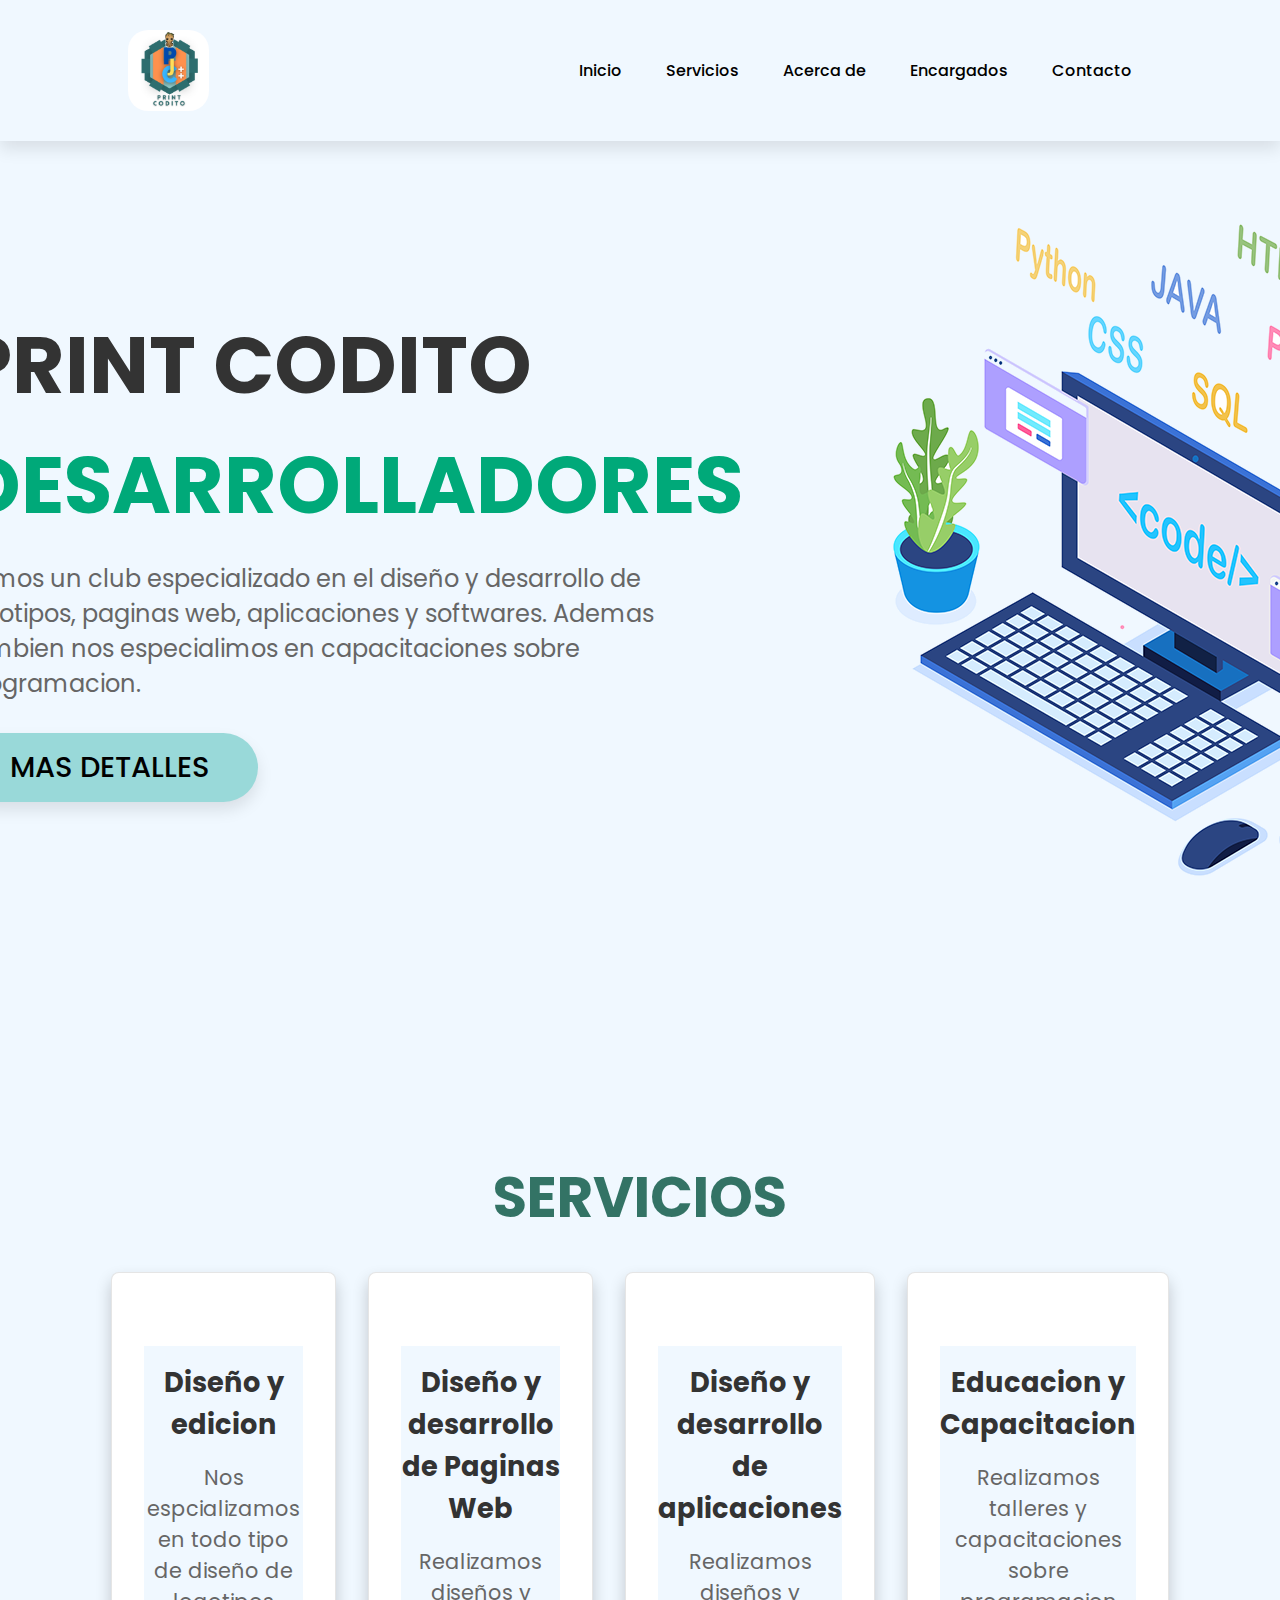
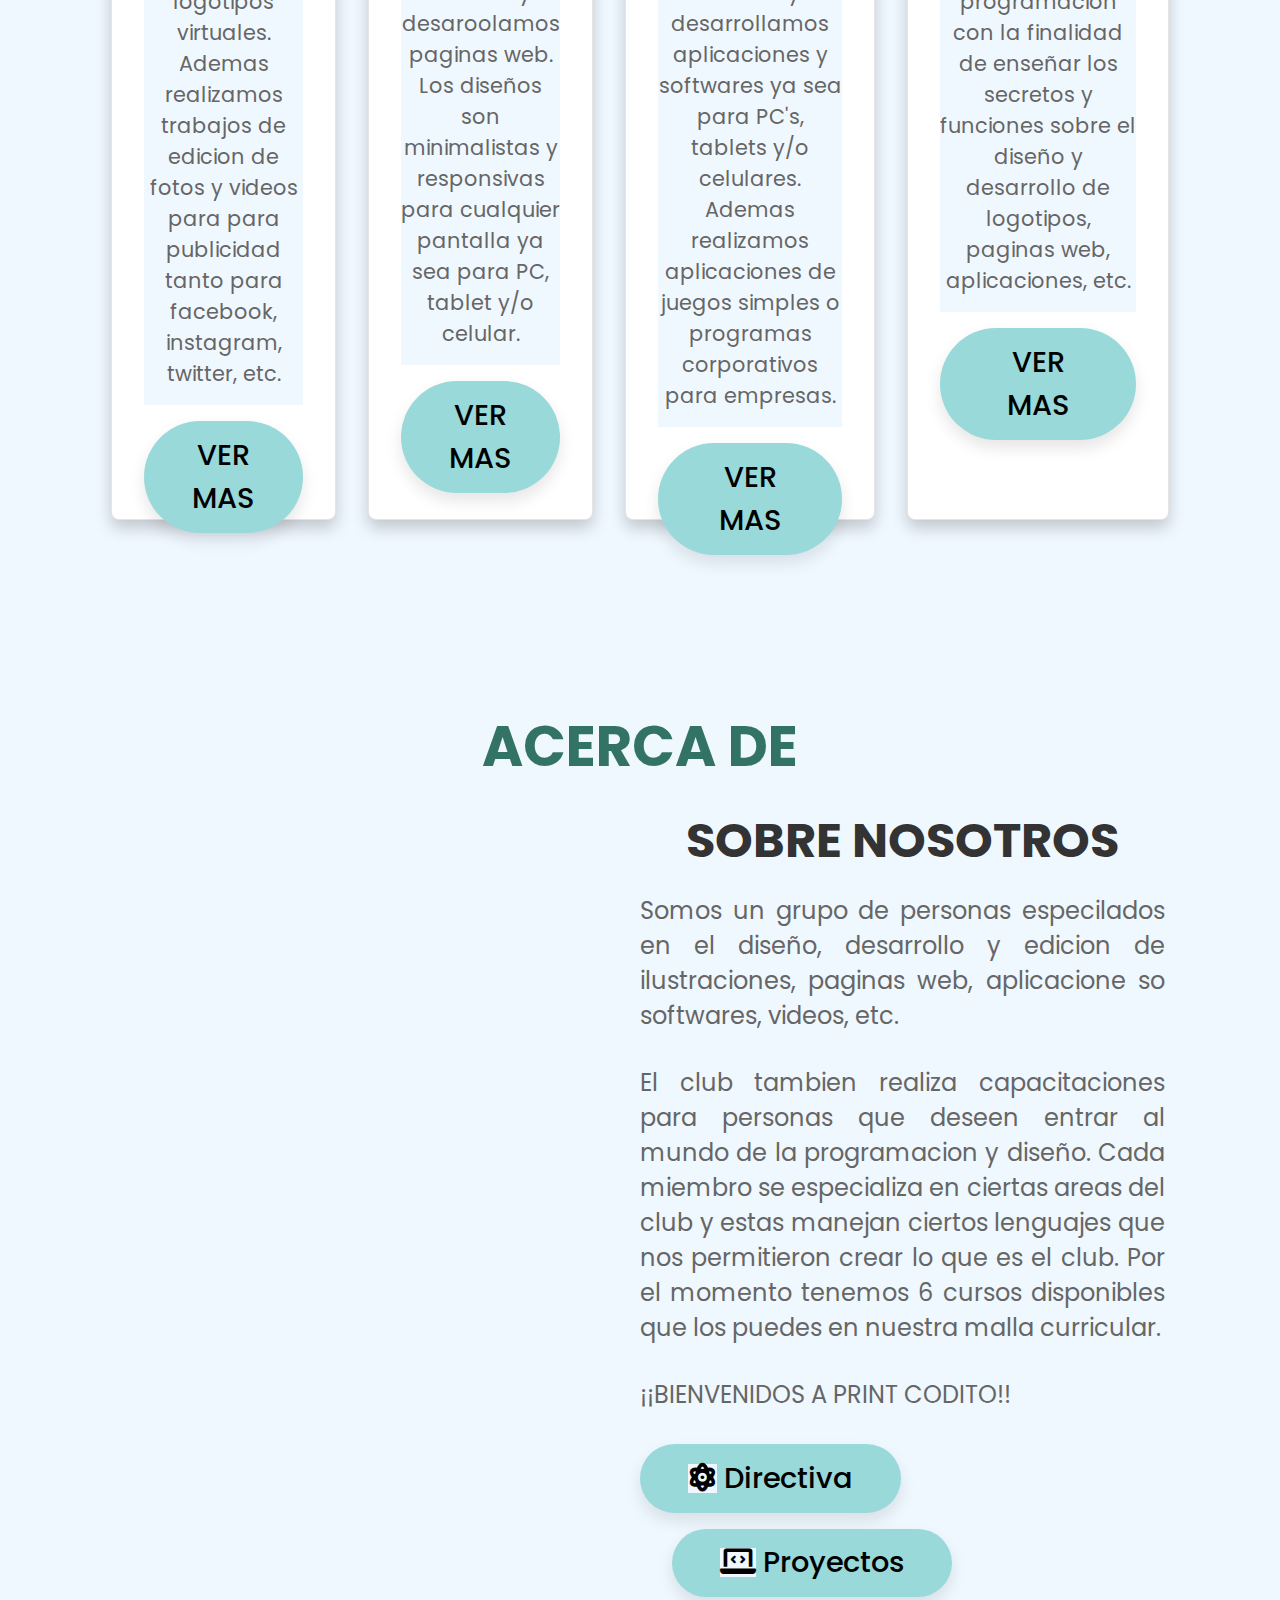
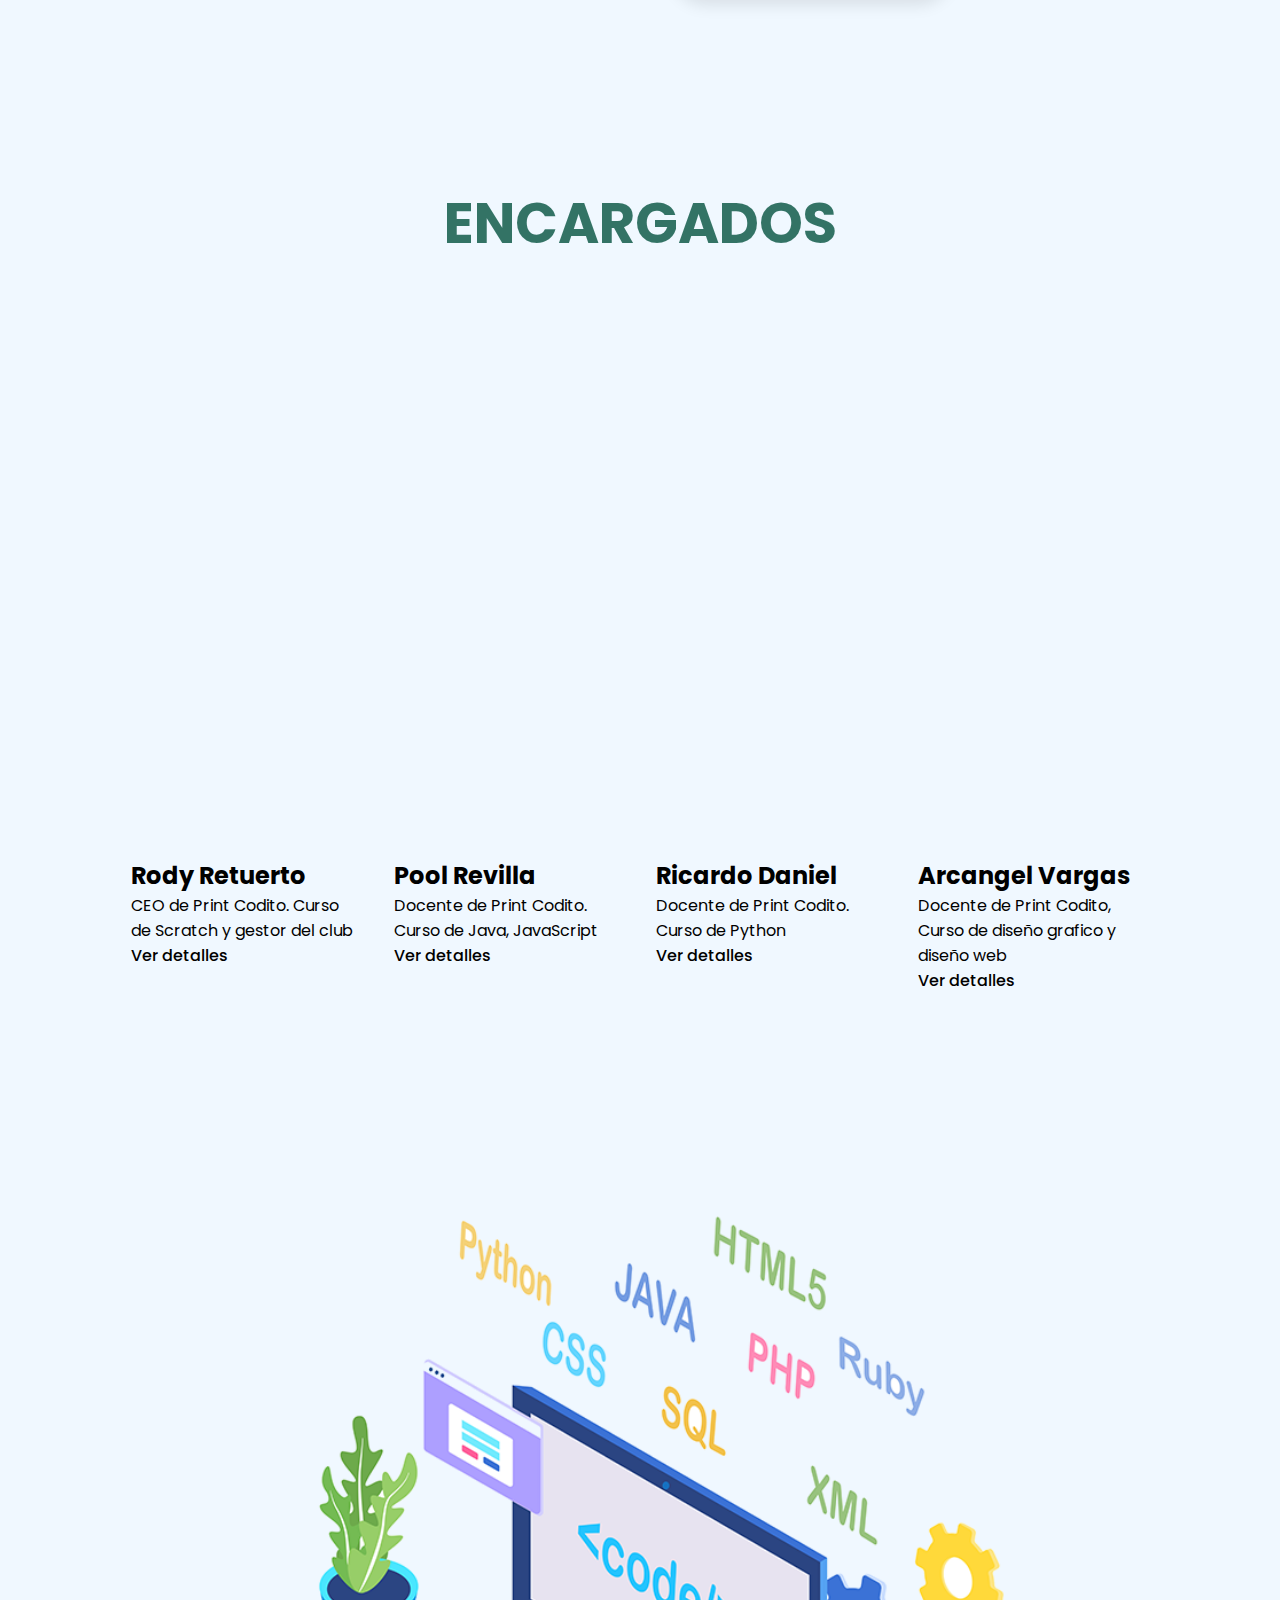
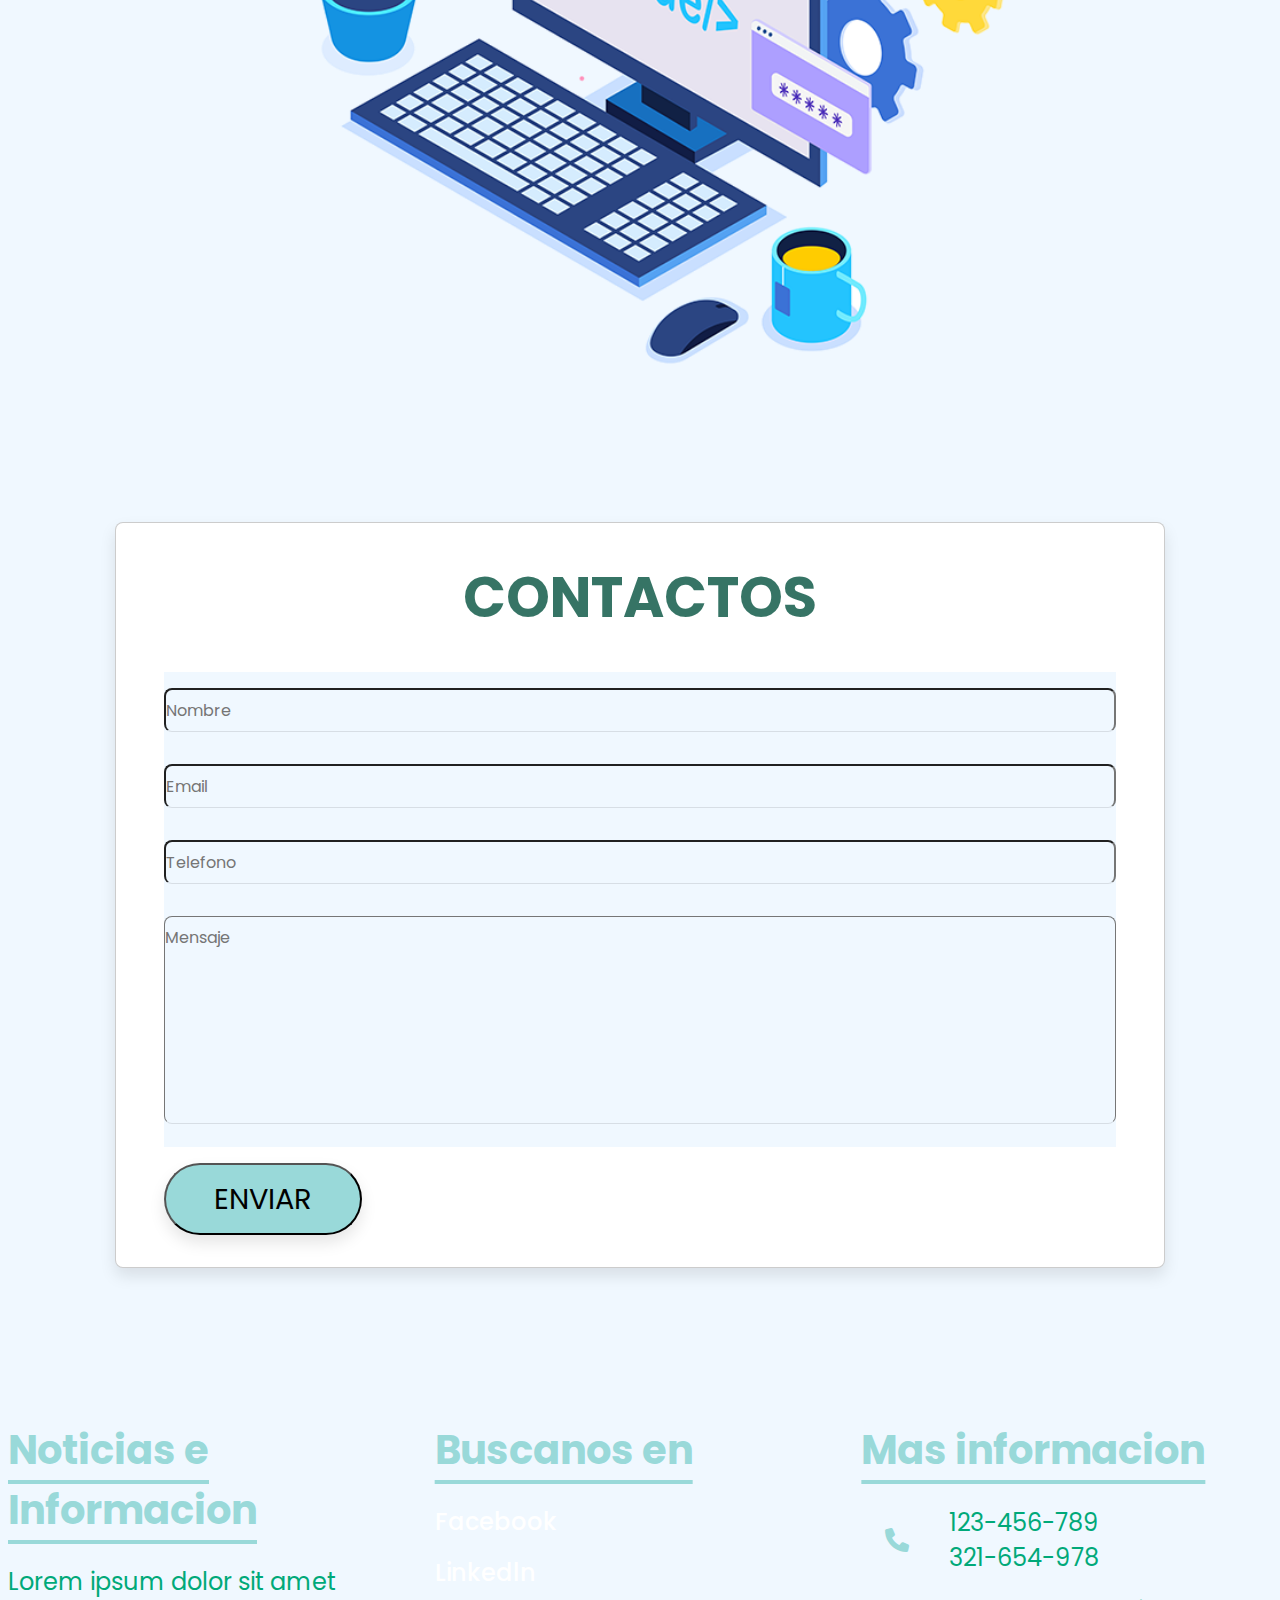
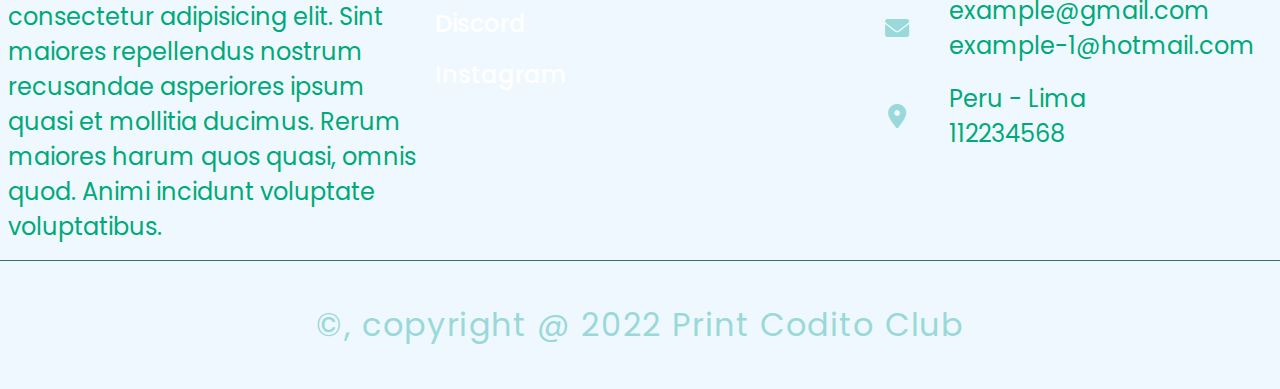
==== commit 9451da94: "cambios paginas web" ====
--- a/pagina-web/index.html
+++ b/pagina-web/index.html
@@ -19,7 +19,6 @@
             <li><a href="#servicios">Servicios</a></li>
             <li><a href="#acerca_de">Acerca de</a></li>
             <li><a href="#directiva">Encargados</a></li>
-            <li><a href="#precios">Precios</a></li>
             <li><a href="#contactos">Contacto</a></li>
         </nav>
     </header>
@@ -154,57 +153,6 @@
         </div>
     </section>
     
-    <section class="precios" id="precios">
-        <h1 class="heading"> PLANES DE PRECIOS </h1>
-        <div class="caja-contenedor">
-            <div class="caja">
-                <h3 class="titulo">Diseño y Creacion de Logos</h3>
-                <div class="tipos">Pago <span>/con factura</span></div>
-                <ul>
-                    <li><i class="fa-solid fa-check"></i> Diseño vectorial y minimalista </li>
-                    <li><i class="fa-solid fa-check"></i> Polos corporativos </li>
-                    <li><i class="fa-solid fa-check"></i> Flyers integrados</li>
-                    <li><i class="fa-solid fa-check"></i> Garantia </li>
-                </ul>
-                <a href="html/logo.html" class="btn">Detalles</a>
-            </div>
-
-            <div class="caja">
-                <h3 class="titulo">Diseño y Creacion de pagina web</h3>
-                <div class="tipos">Pago <span>/con factura</span></div>
-                <ul>
-                    <li><i class="fa-solid fa-check"></i> Diseño minimalista y responsive </li>
-                    <li><i class="fa-solid fa-check"></i> Facil manejo</li>
-                    <li><i class="fa-solid fa-check"></i> Mantenimiento de la pagina web</li>
-                </ul>
-                <a href="html/diseño.html" class="btn">Detalles</a>
-            </div>
-
-            <div class="caja">
-                <h3 class="titulo">Educacion y Capacitacion</h3>
-                <div class="tipos">Pago <span>/con factura</span></div>
-                <ul>
-                    <li><i class="fa-solid fa-check"></i> Capacitacion en software y hardware </li>
-                    <li><i class="fa-solid fa-check"></i> Enseñanza online </li>
-                    <li><i class="fa-solid fa-check"></i> Guias por curso </li>
-                    <li><i class="fa-solid fa-check"></i> Enseñanaza en 6 meses</li>
-                </ul>
-                <a href="html/educacion.html" class="btn">Detalles</a>
-            </div>
-
-            <div class="caja">
-                <h3 class="titulo">Desarrollo de apps</h3>
-                <div class="tipos">Pago <span>/con factura</span></div>
-                <ul>
-                    <li><i class="fa-solid fa-check"></i> Diseño minimalista y responsive para tablet como celular</li>
-                    <li><i class="fa-solid fa-check"></i> Facil de usar </li>
-                    <li><i class="fa-solid fa-check"></i> Mantenimeinto de la app </li>
-                </ul>
-                <a href="html/apps.html" class="btn">Detalles</a>
-            </div>
-        </div>
-    </section>
-
     <section class="contactos" id="contactos">
         <div class="image">
             <img src="access/img_1.png" alt="">
--- a/pagina-web/css/style.css
+++ b/pagina-web/css/style.css
@@ -473,30 +473,6 @@
     background: none;
 }
 
-.slider-contenedor{
-    margin: auto;
-    width: 100%;
-    padding: 3rem;
-}
-
-.slider-contenedor ul, li{
-    margin: 0;
-    padding: 0;
-    list-style: none;
-}
-
-.slider{
-    width: 80rem;
-    height: 30rem;
-}
-
-ul .slider .li{
-    position: absolute;
-    left: 0;
-    top: 0;
-    width: inherit;
-    height: inherit;
-}
 
 /*media query*/
 
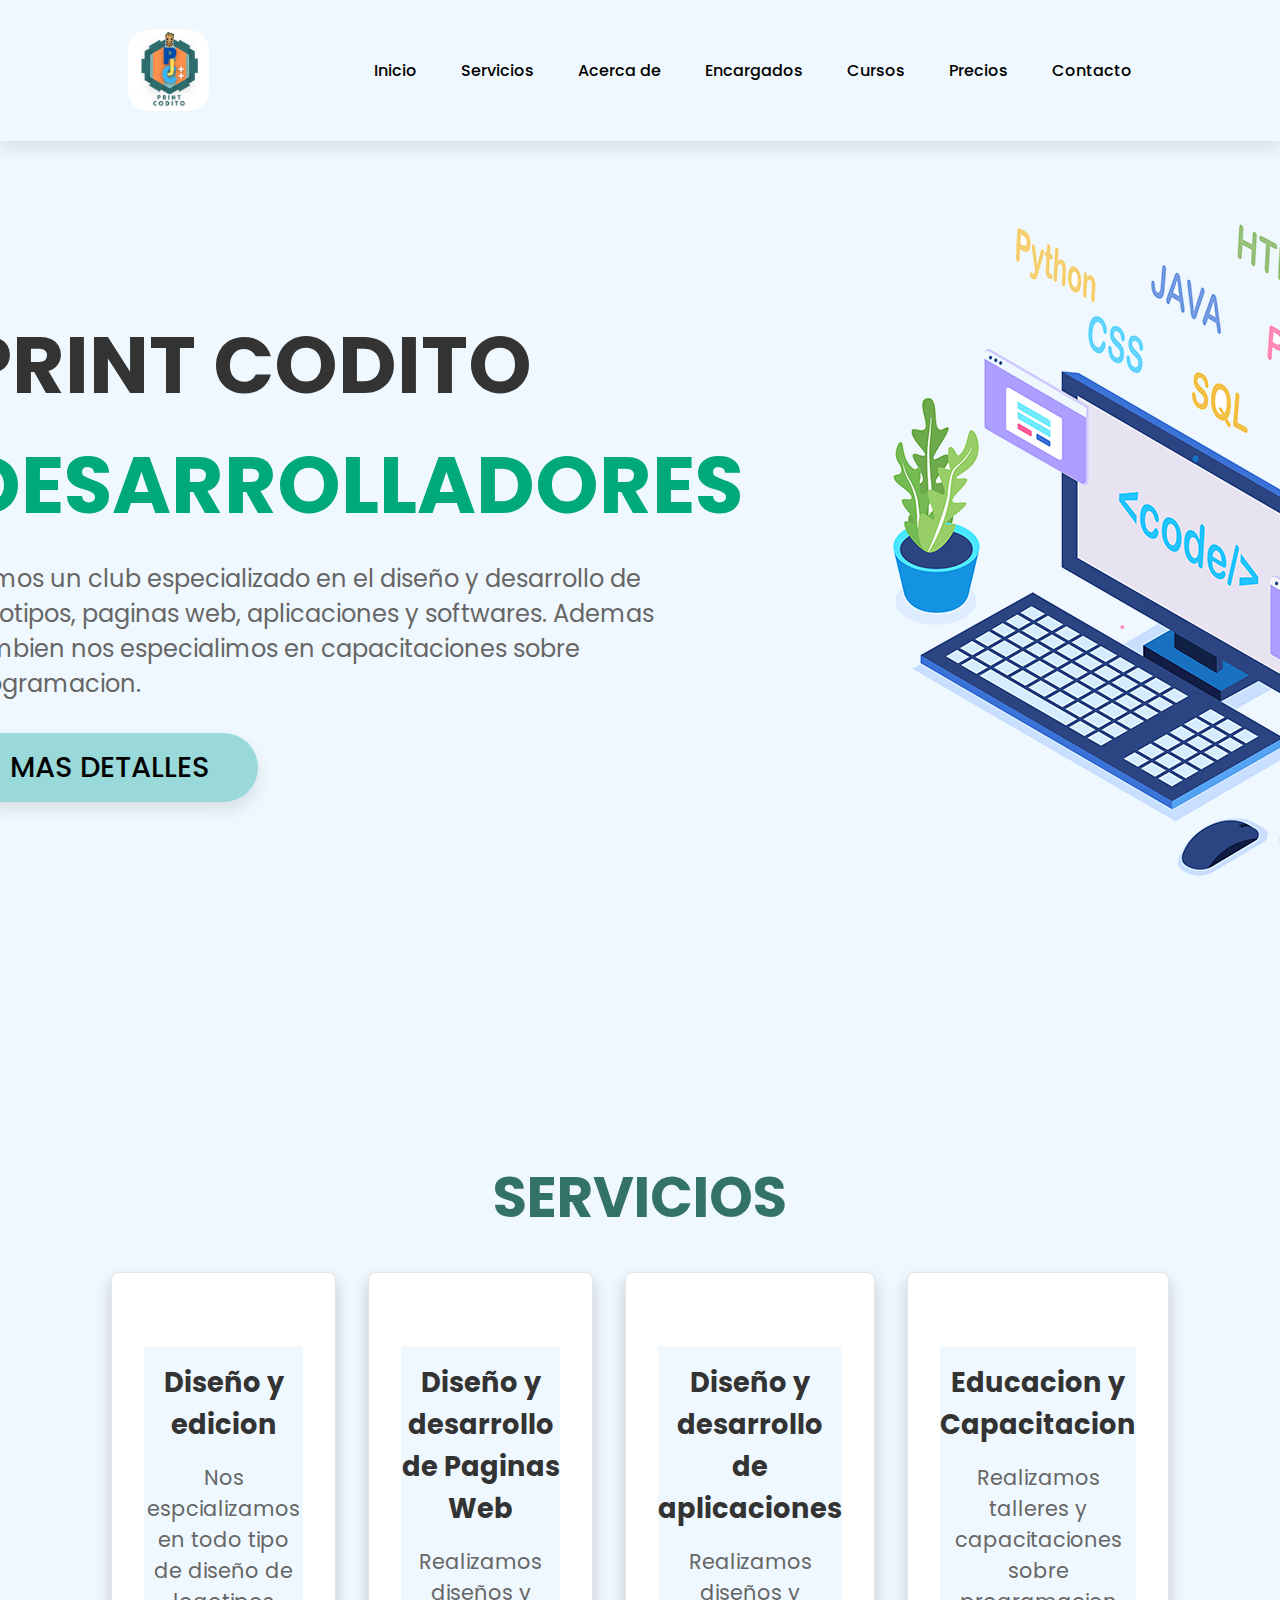
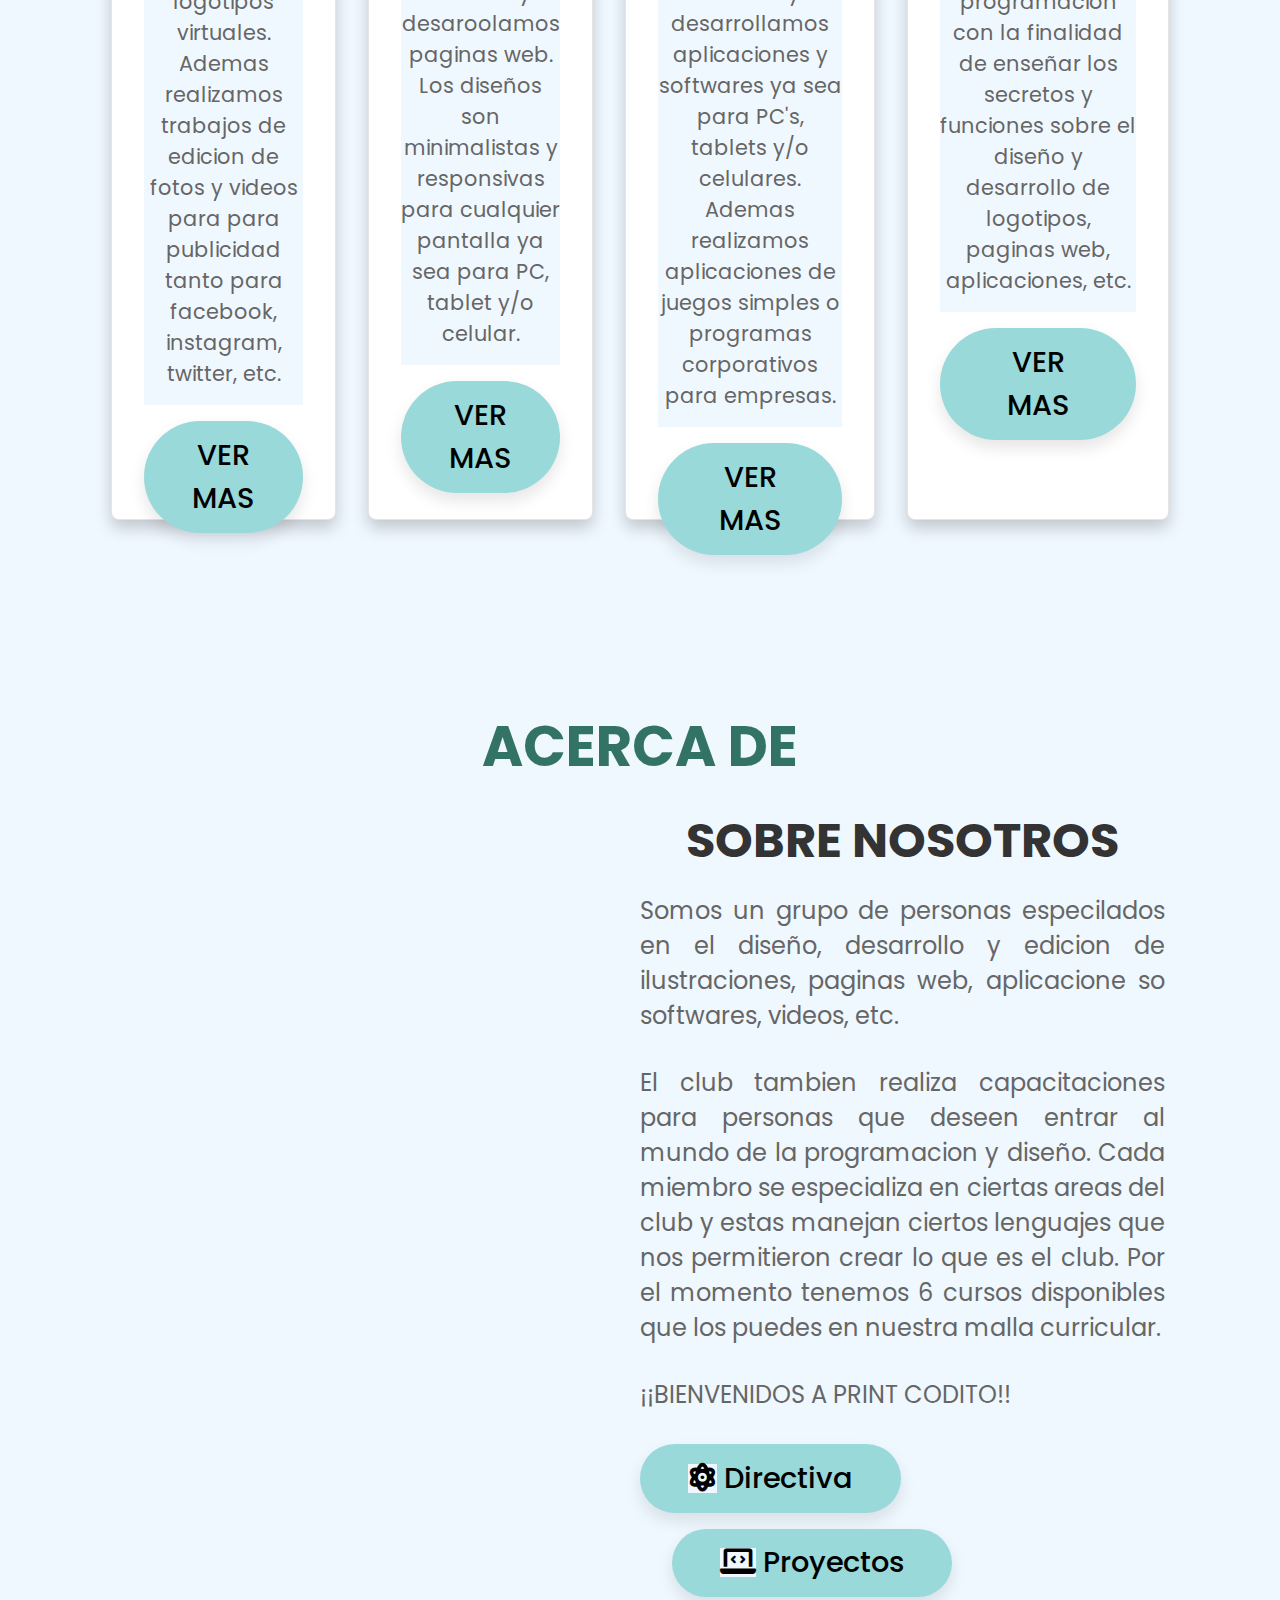
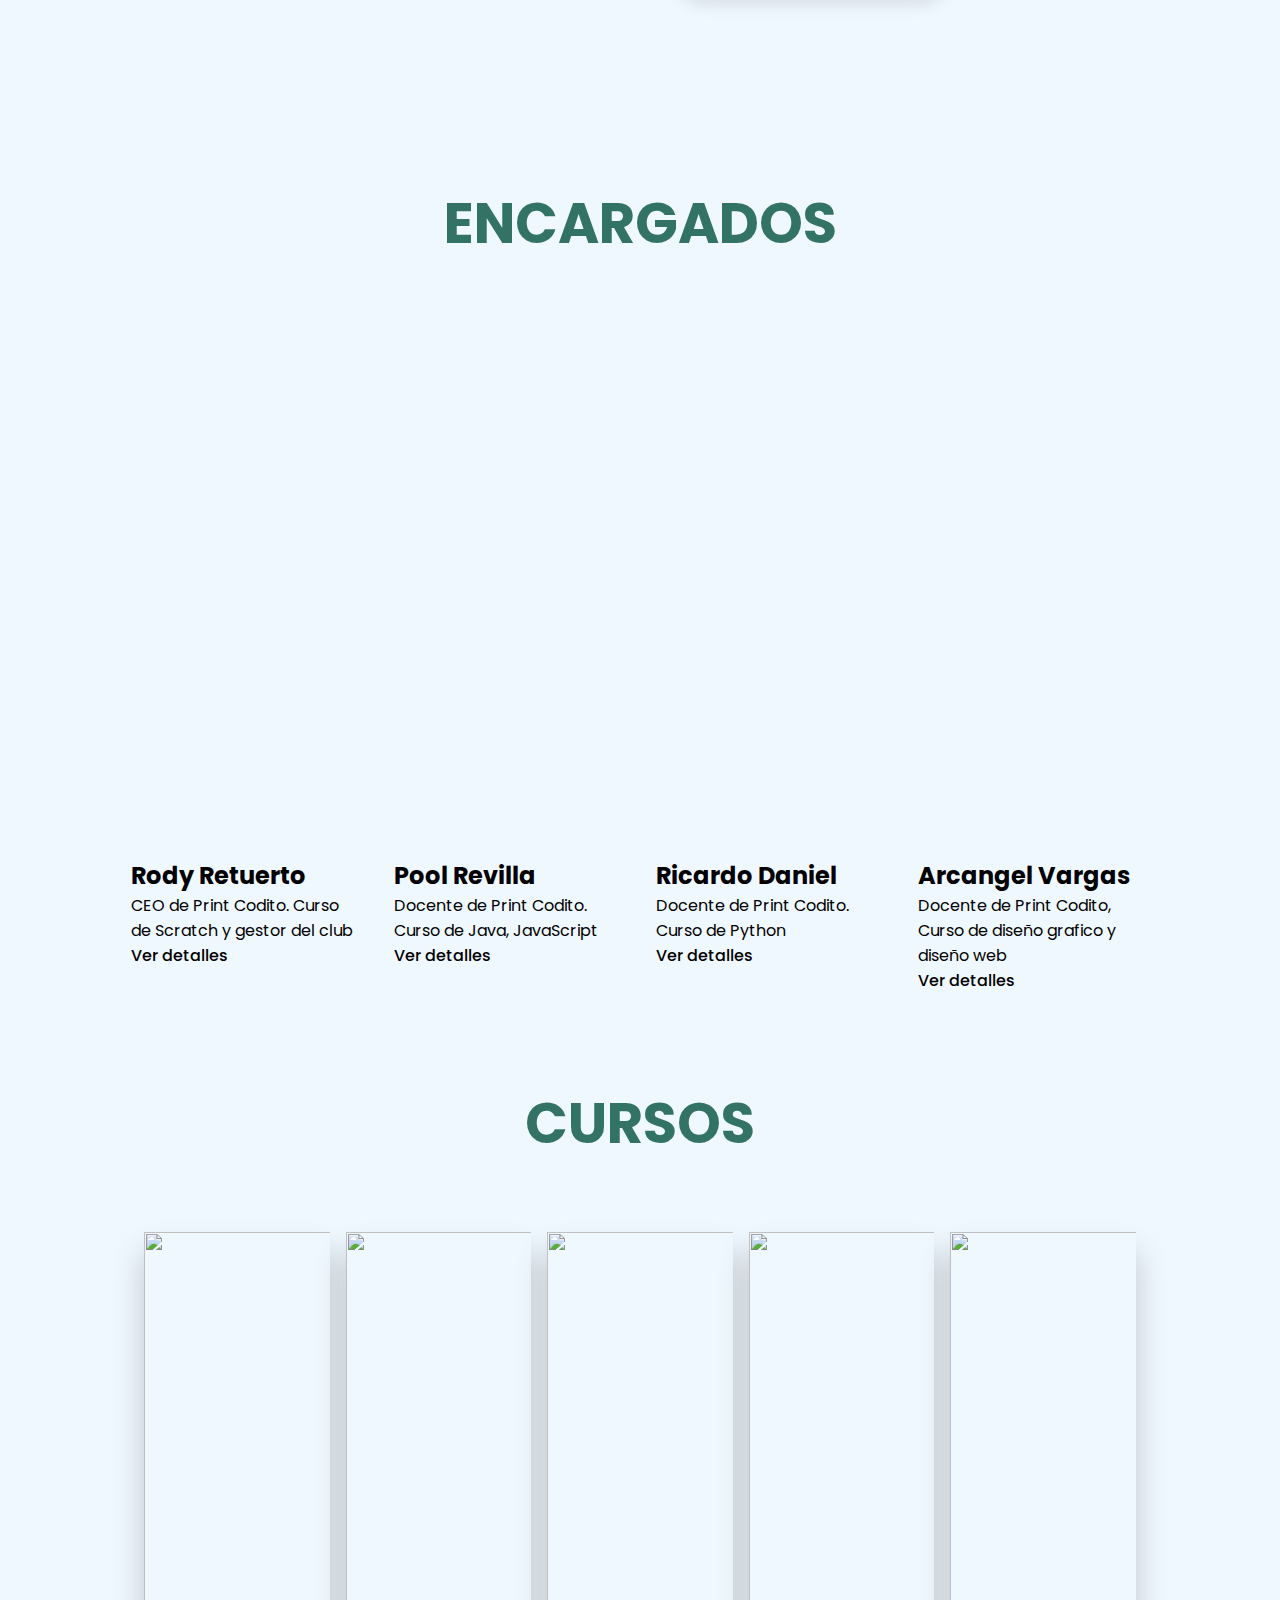
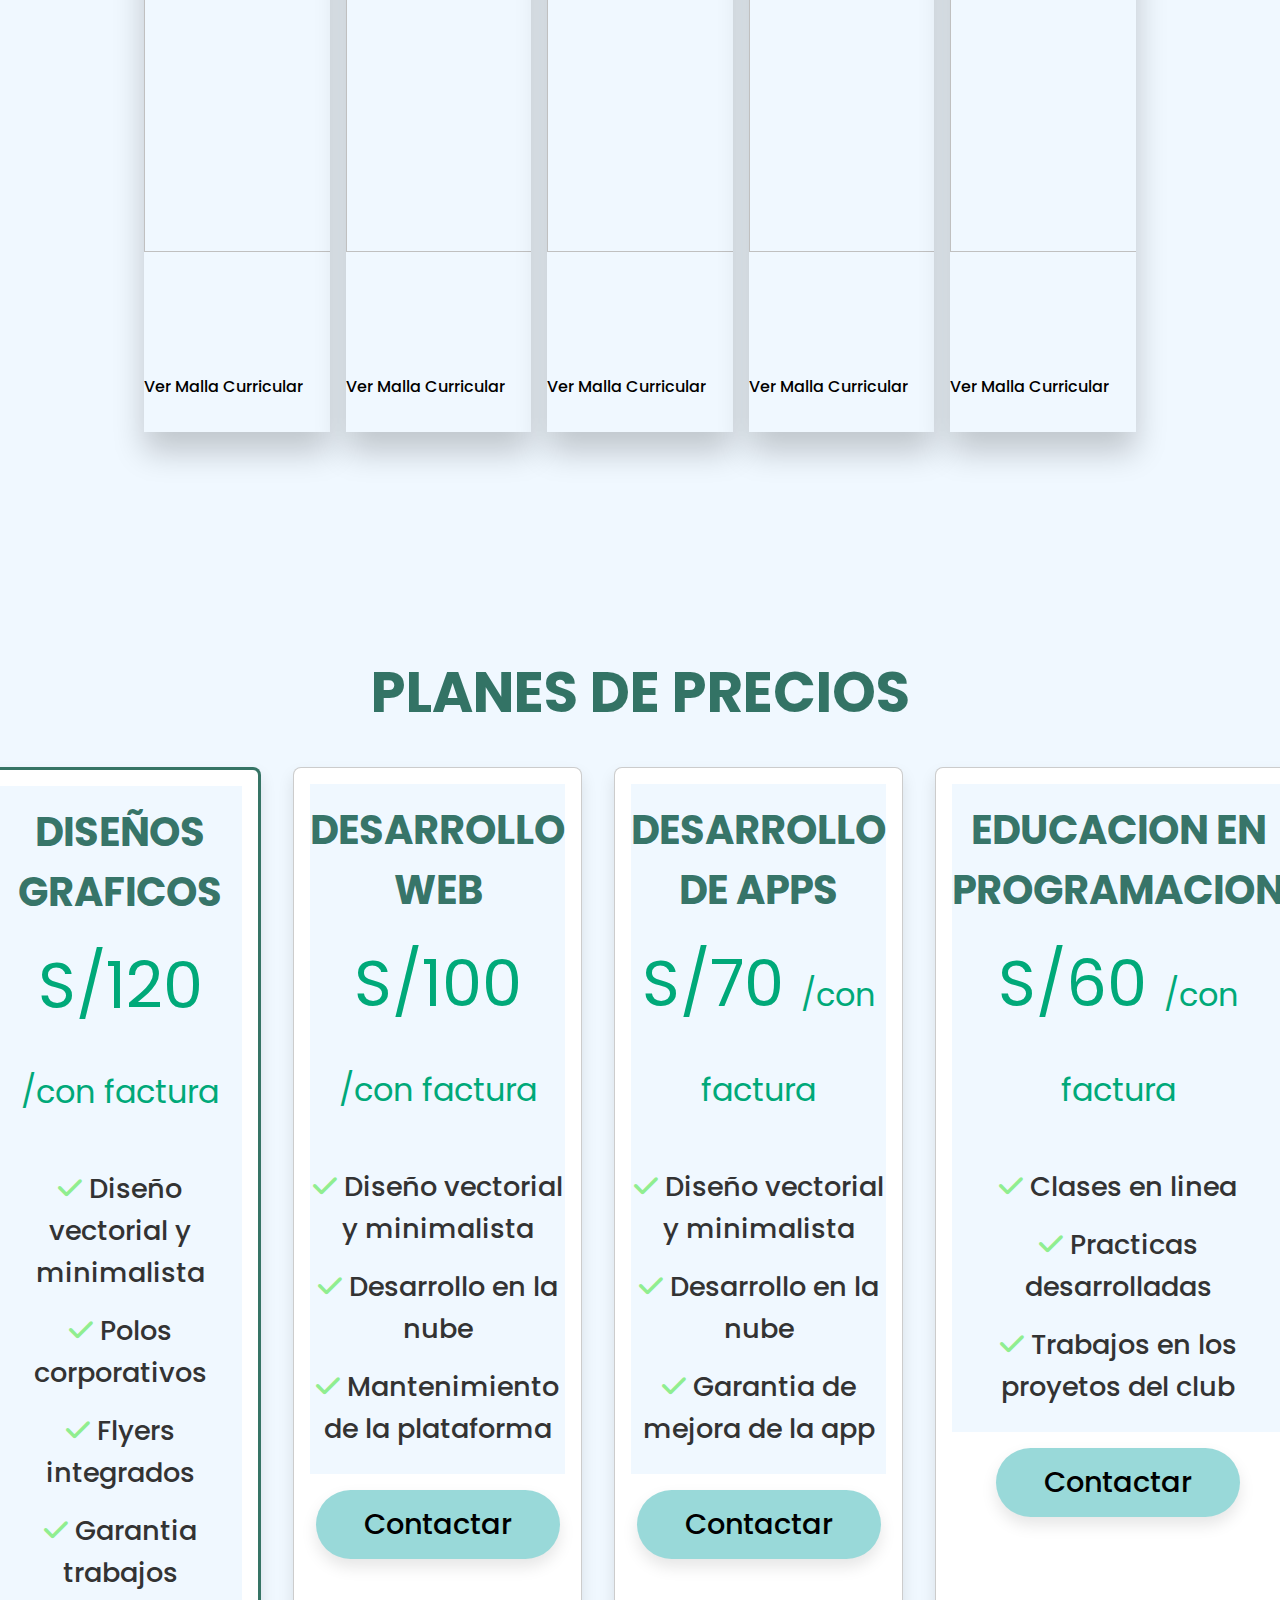
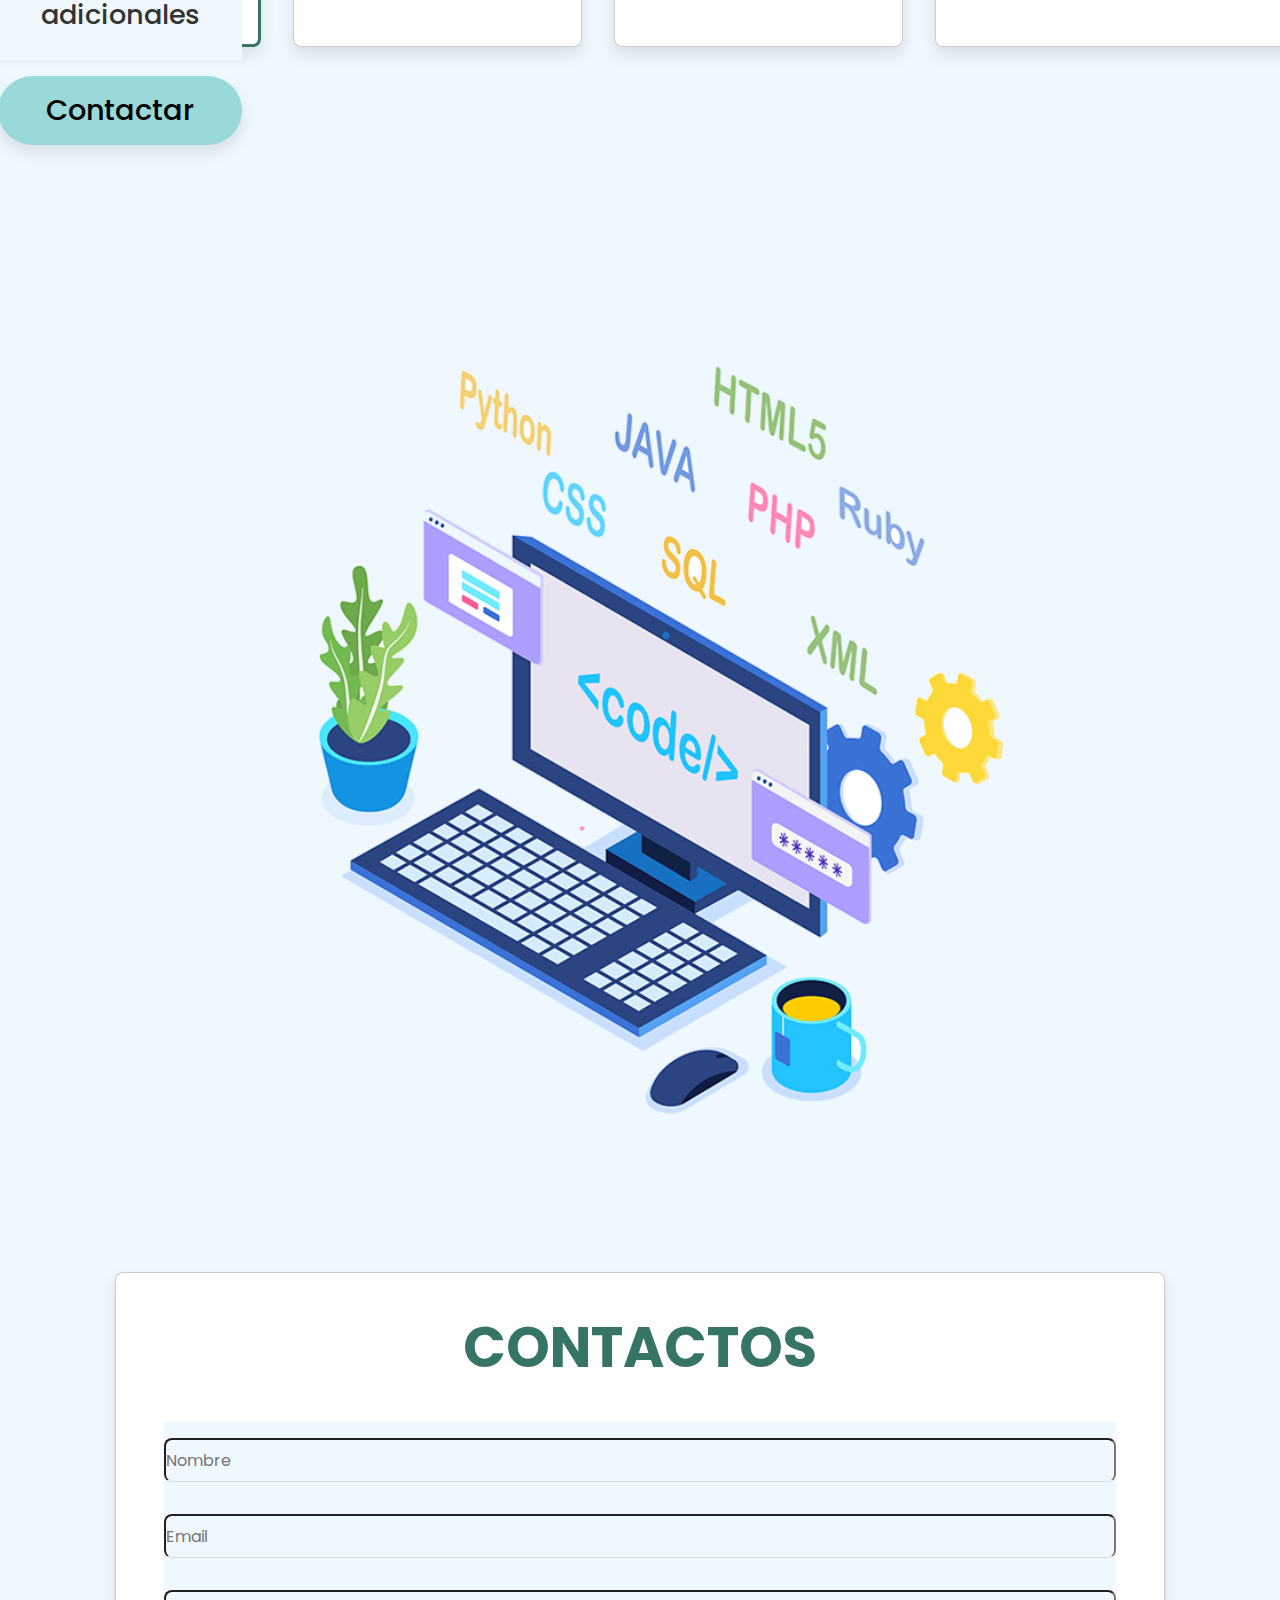
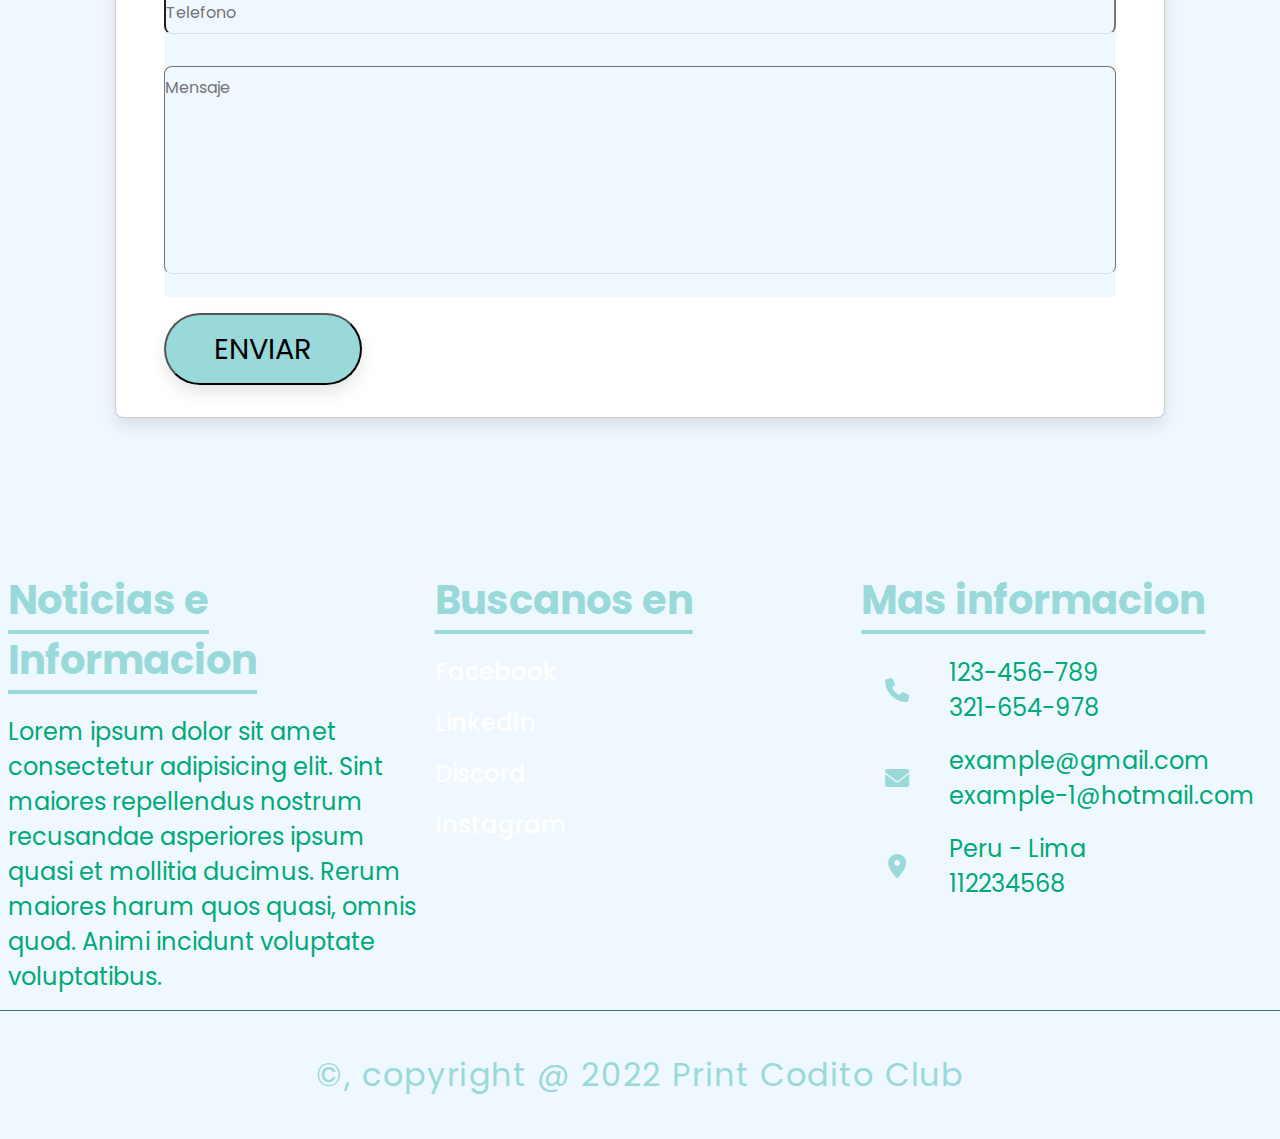
==== commit b1d3fe45: "una sola pagina web" ====
--- a/pagina-web/index.html
+++ b/pagina-web/index.html
@@ -19,6 +19,8 @@
             <li><a href="#servicios">Servicios</a></li>
             <li><a href="#acerca_de">Acerca de</a></li>
             <li><a href="#directiva">Encargados</a></li>
+            <li><a href="#cursos">Cursos</a></li>
+            <li><a href="#precios">Precios</a></li>
             <li><a href="#contactos">Contacto</a></li>
         </nav>
     </header>
@@ -66,7 +68,7 @@
                 <h3>Educacion y Capacitacion</h3>
                 <p>Realizamos talleres y capacitaciones sobre programacion con la finalidad de enseñar los secretos y funciones sobre el diseño y desarrollo de logotipos, paginas web, aplicaciones, etc.</p>
 
-                <a href="html/educacion.html" class="btn">VER MAS</a>
+                <a href="#cursos" class="btn">VER MAS</a>
             </div>
         </div>
     </section>
@@ -152,6 +154,94 @@
             </div>
         </div>
     </section>
+
+    <section class="opiniones" id="cursos">
+        <h1 class="heading"> CURSOS </h1>
+        <div class="body-card">
+            <div class="container-slider">
+                
+                <div class="box">
+                    <img src="access/imagenes-directiva/imegen-rody.jpg" alt="">
+                    <span></span>
+                    <a href="#">Ver Malla Curricular</a>
+                </div>
+
+                <div class="box">
+                    <img src="access/imagenes-directiva/imegen-rody.jpg" alt="">
+                    <span></span>
+                    <a href="#">Ver Malla Curricular</a>
+                </div>
+
+                <div class="box">
+                    <img src="access/imagenes-directiva/imegen-rody.jpg" alt="">
+                    <span></span>
+                    <a href="#">Ver Malla Curricular</a>
+                </div>
+
+                <div class="box">
+                    <img src="access/imagenes-directiva/imegen-rody.jpg" alt="">
+                    <span></span>
+                    <a href="#">Ver Malla Curricular</a>
+                </div>
+
+                <div class="box">
+                    <img src="access/imagenes-directiva/imegen-rody.jpg" alt="">
+                    <span></span>
+                    <a href="#">Ver Malla Curricular</a>
+                </div>
+            </div>
+        </div>
+    </section>
+
+    <section class="precios" id="precios">
+        <h1 class="heading"> PLANES DE PRECIOS </h1>
+        <div class="caja-contenedor">
+            <div class="caja">
+                <h3 class="titulo">DISEÑOS GRAFICOS</h3>
+                <div class="tipos">S/120 <span>/con factura</span></div>
+                <ul>
+                    <li><i class="fa-solid fa-check"></i> Diseño vectorial y minimalista</li>
+                    <li><i class="fa-solid fa-check"></i> Polos corporativos</li>
+                    <li><i class="fa-solid fa-check"></i> Flyers integrados</li>
+                    <li><i class="fa-solid fa-check"></i> Garantia trabajos adicionales</li>
+                </ul>
+                <a href="#contactos" class="btn">Contactar</a>
+            </div>
+
+            <div class="caja">
+                <h3 class="titulo">DESARROLLO WEB</h3>
+                <div class="tipos">S/100 <span>/con factura</span></div>
+                <ul>
+                    <li><i class="fa-solid fa-check"></i> Diseño vectorial y minimalista</li>
+                    <li><i class="fa-solid fa-check"></i> Desarrollo en la nube</li>
+                    <li><i class="fa-solid fa-check"></i> Mantenimiento de la plataforma</li>
+                </ul>
+                <a href="#contactos" class="btn">Contactar</a>
+            </div>
+
+            <div class="caja">
+                <h3 class="titulo">DESARROLLO DE APPS</h3>
+                <div class="tipos">S/70 <span>/con factura</span></div>
+                <ul>
+                    <li><i class="fa-solid fa-check"></i> Diseño vectorial y minimalista </li>
+                    <li><i class="fa-solid fa-check"></i> Desarrollo en la nube</li>
+                    <li><i class="fa-solid fa-check"></i> Garantia de mejora de la app </li>
+                </ul>
+                <a href="#contactos" class="btn">Contactar</a>
+            </div>
+
+            <div class="caja">
+                <h3 class="titulo">EDUCACION EN PROGRAMACION</h3>
+                <div class="tipos">S/60 <span>/con factura</span></div>
+                <ul>
+                    <li><i class="fa-solid fa-check"></i> Clases en linea </li>
+                    <li><i class="fa-solid fa-check"></i> Practicas desarrolladas </li>
+                    <li><i class="fa-solid fa-check"></i> Trabajos en los proyetos del club</li>
+                </ul>
+                <a href="#contactos" class="btn">Contactar</a>
+            </div>
+        </div>
+    </section>
     
     <section class="contactos" id="contactos">
         <div class="image">
--- a/pagina-web/css/style.css
+++ b/pagina-web/css/style.css
@@ -290,6 +290,48 @@
     line-height: 4.5rem;
     color: #fff;
 }
+
+.body-card .container-slider{
+    display: flex;
+    width: 100%;
+    height: 100vh;
+    padding: 4% 2%;
+    box-sizing: border-box;
+}
+
+.body-card .container-slider .box{
+    flex: 1;
+    overflow: hidden;
+    margin: 8px;
+    box-shadow: 0 20px 30px rgba(0, 0, 0, .2);
+    line-height: 0;
+    transition: all 600ms;
+}
+
+.body-card .container-slider .box > img{
+    width: 200%;
+    height: calc(100% - 10vh);
+    object-fit: cover;
+    transition: all 300ms;
+}
+
+.body-card .container-slider .box > span{
+    font-size: 5px;
+    display: block;
+    text-align: center;
+    height: 5vh;
+    line-height: 2.3;
+}
+
+.body-card .container-slider .box:hover{
+    flex: 50%;
+}
+
+.body-card .container-slider .box > img:hover{
+    width: 100%;
+    height: 100%;
+}
+
 
 .precios .caja-contenedor{
     display: flex;
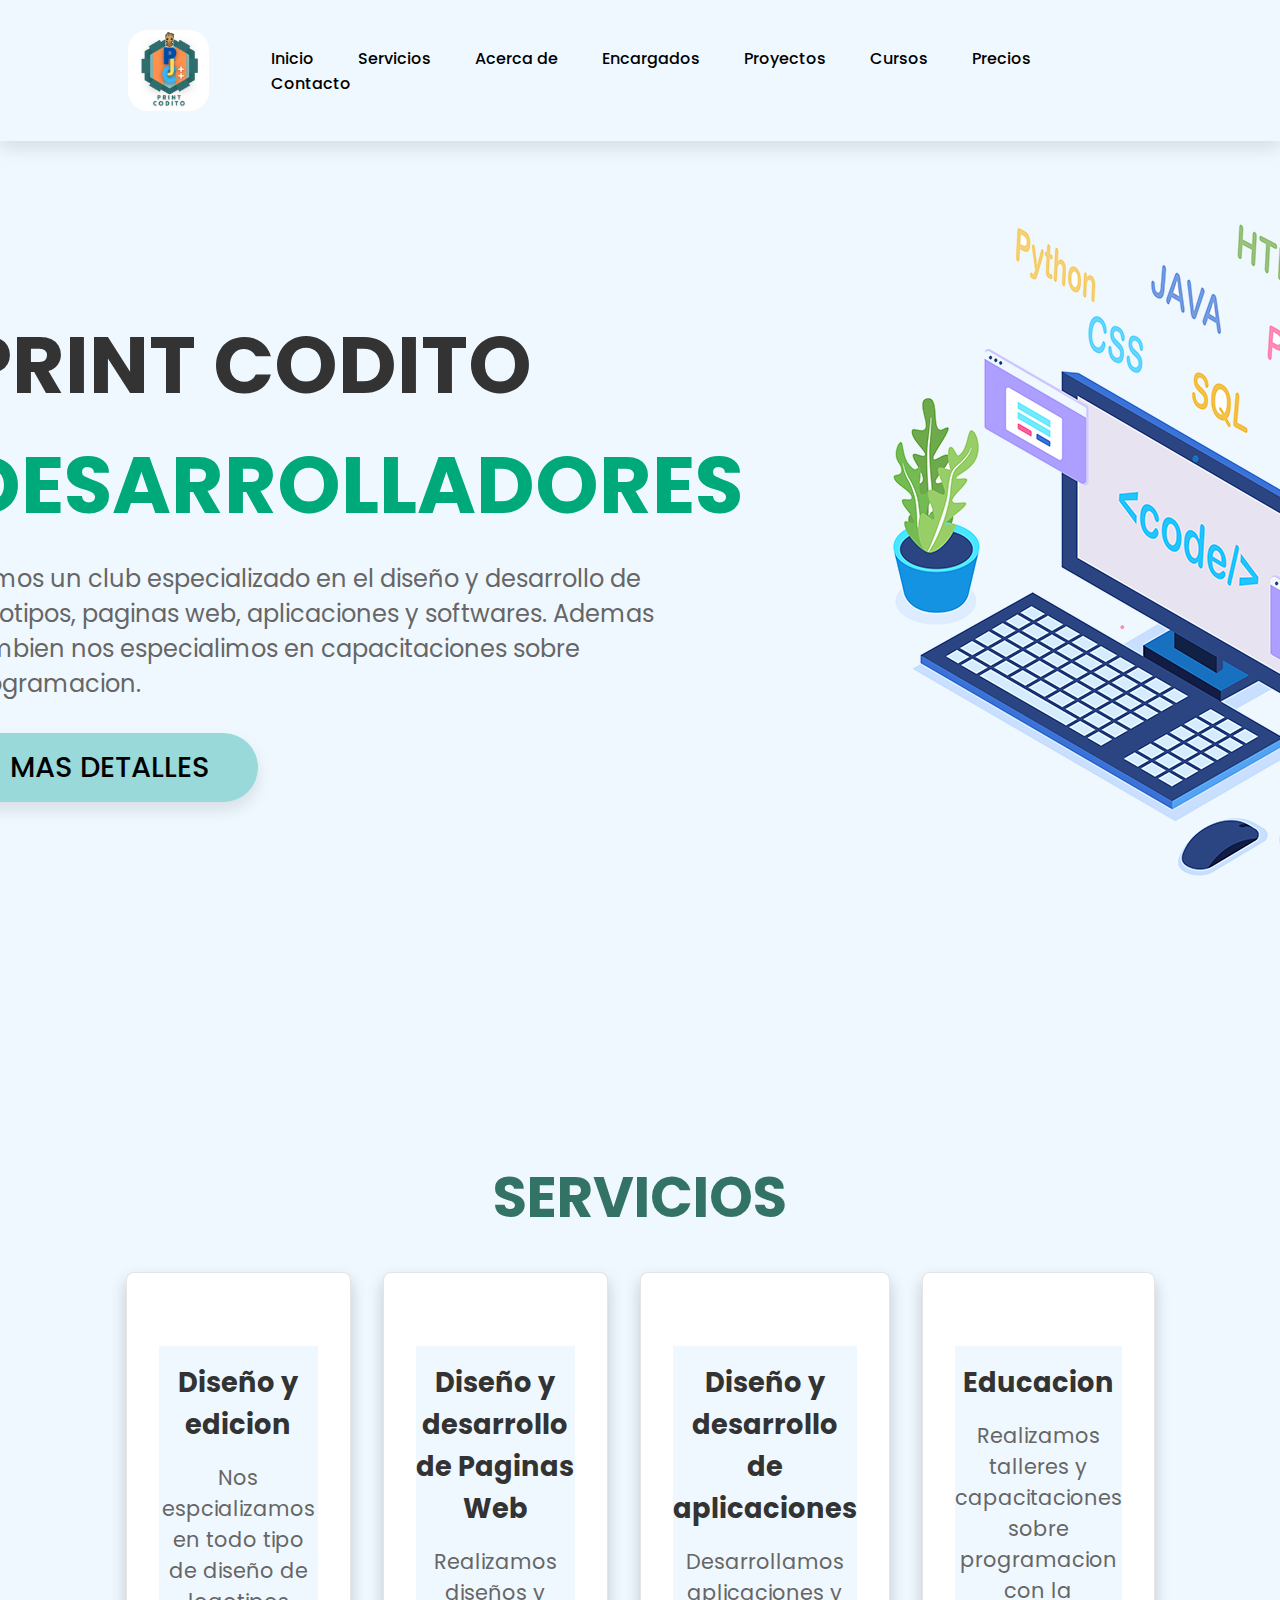
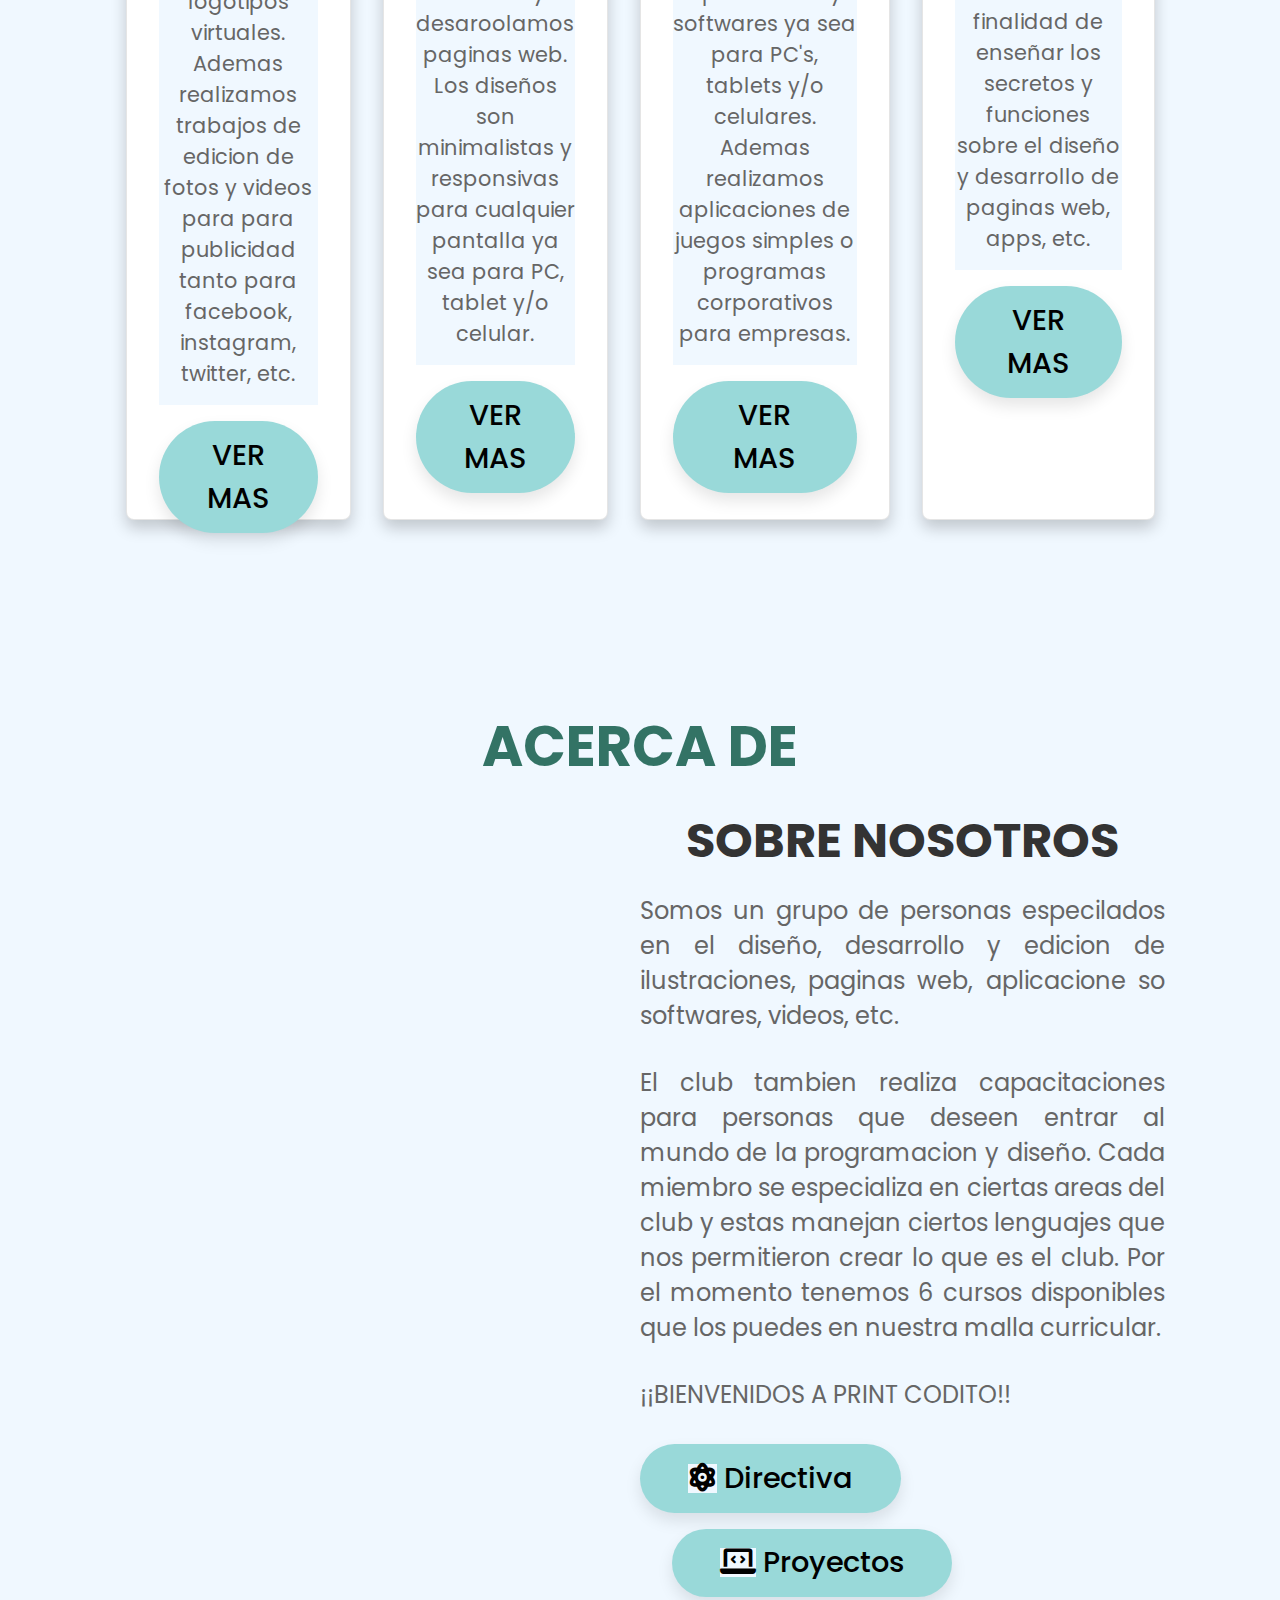
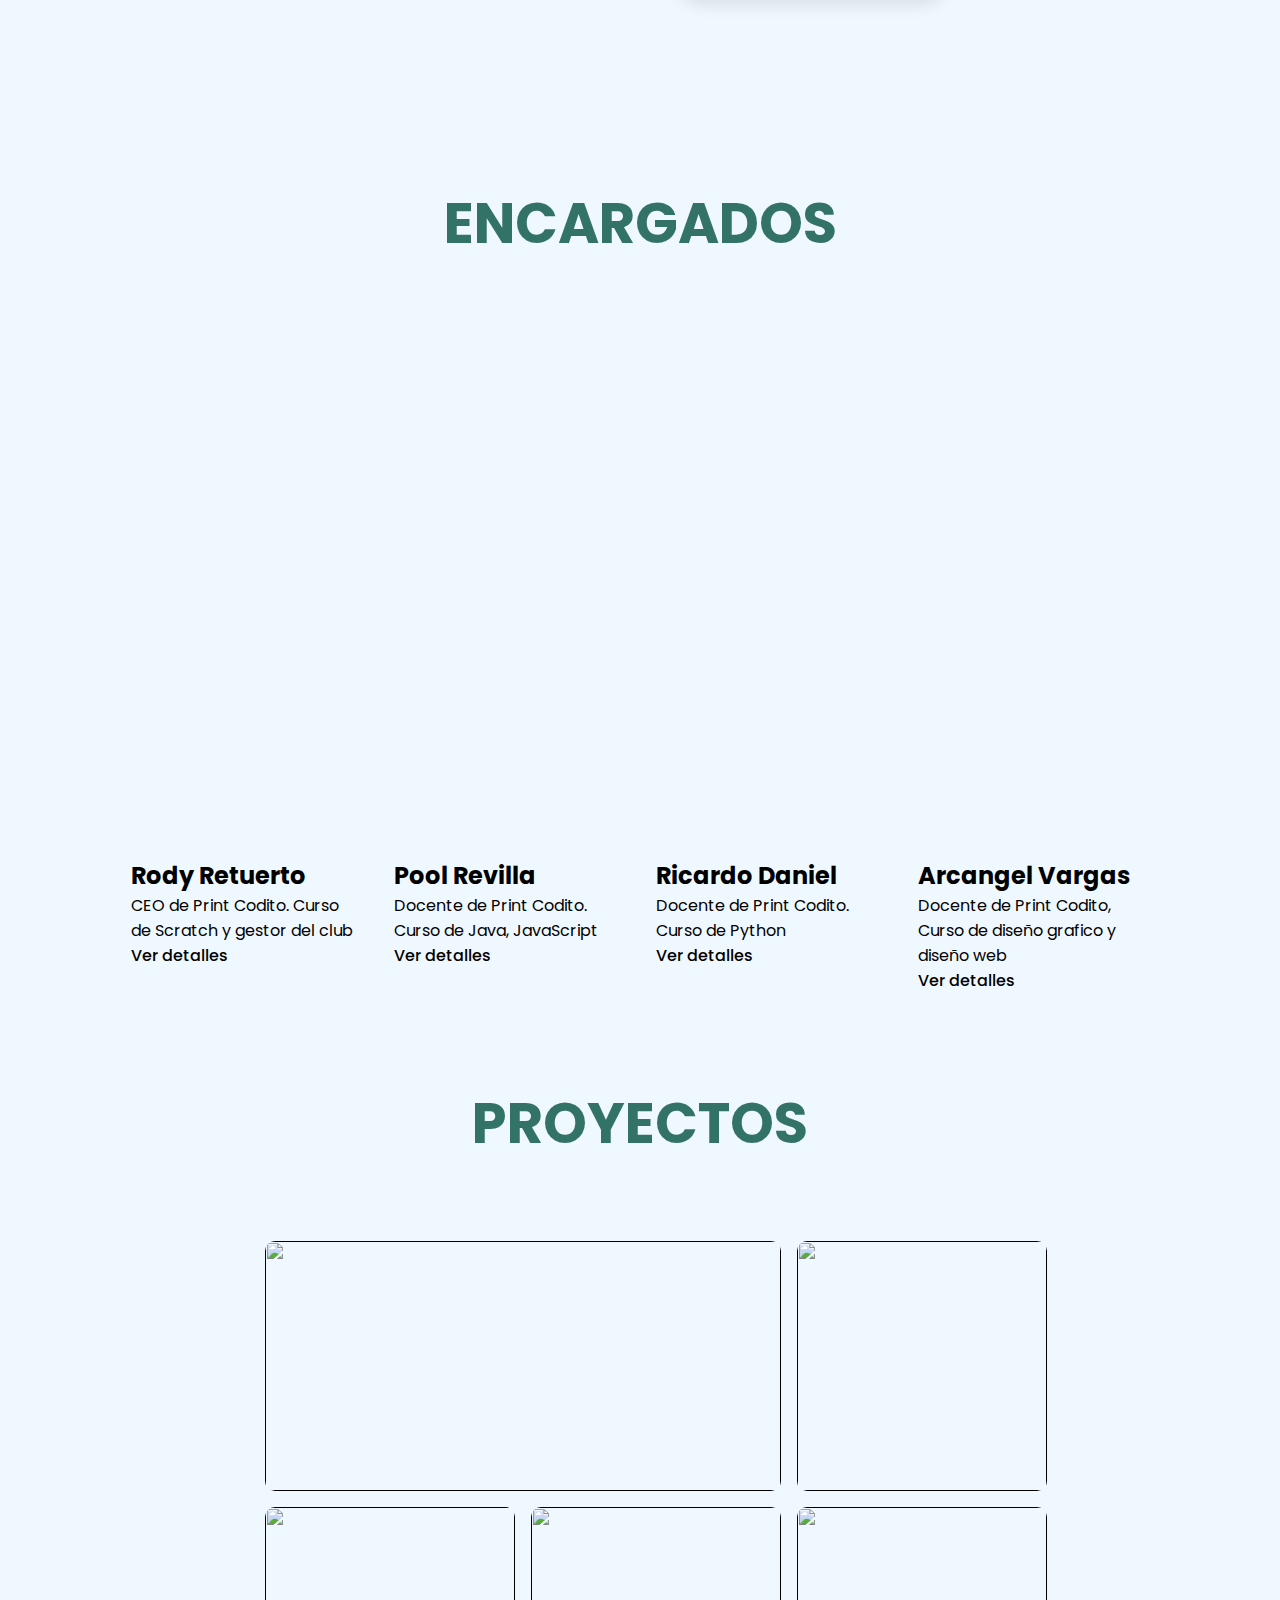
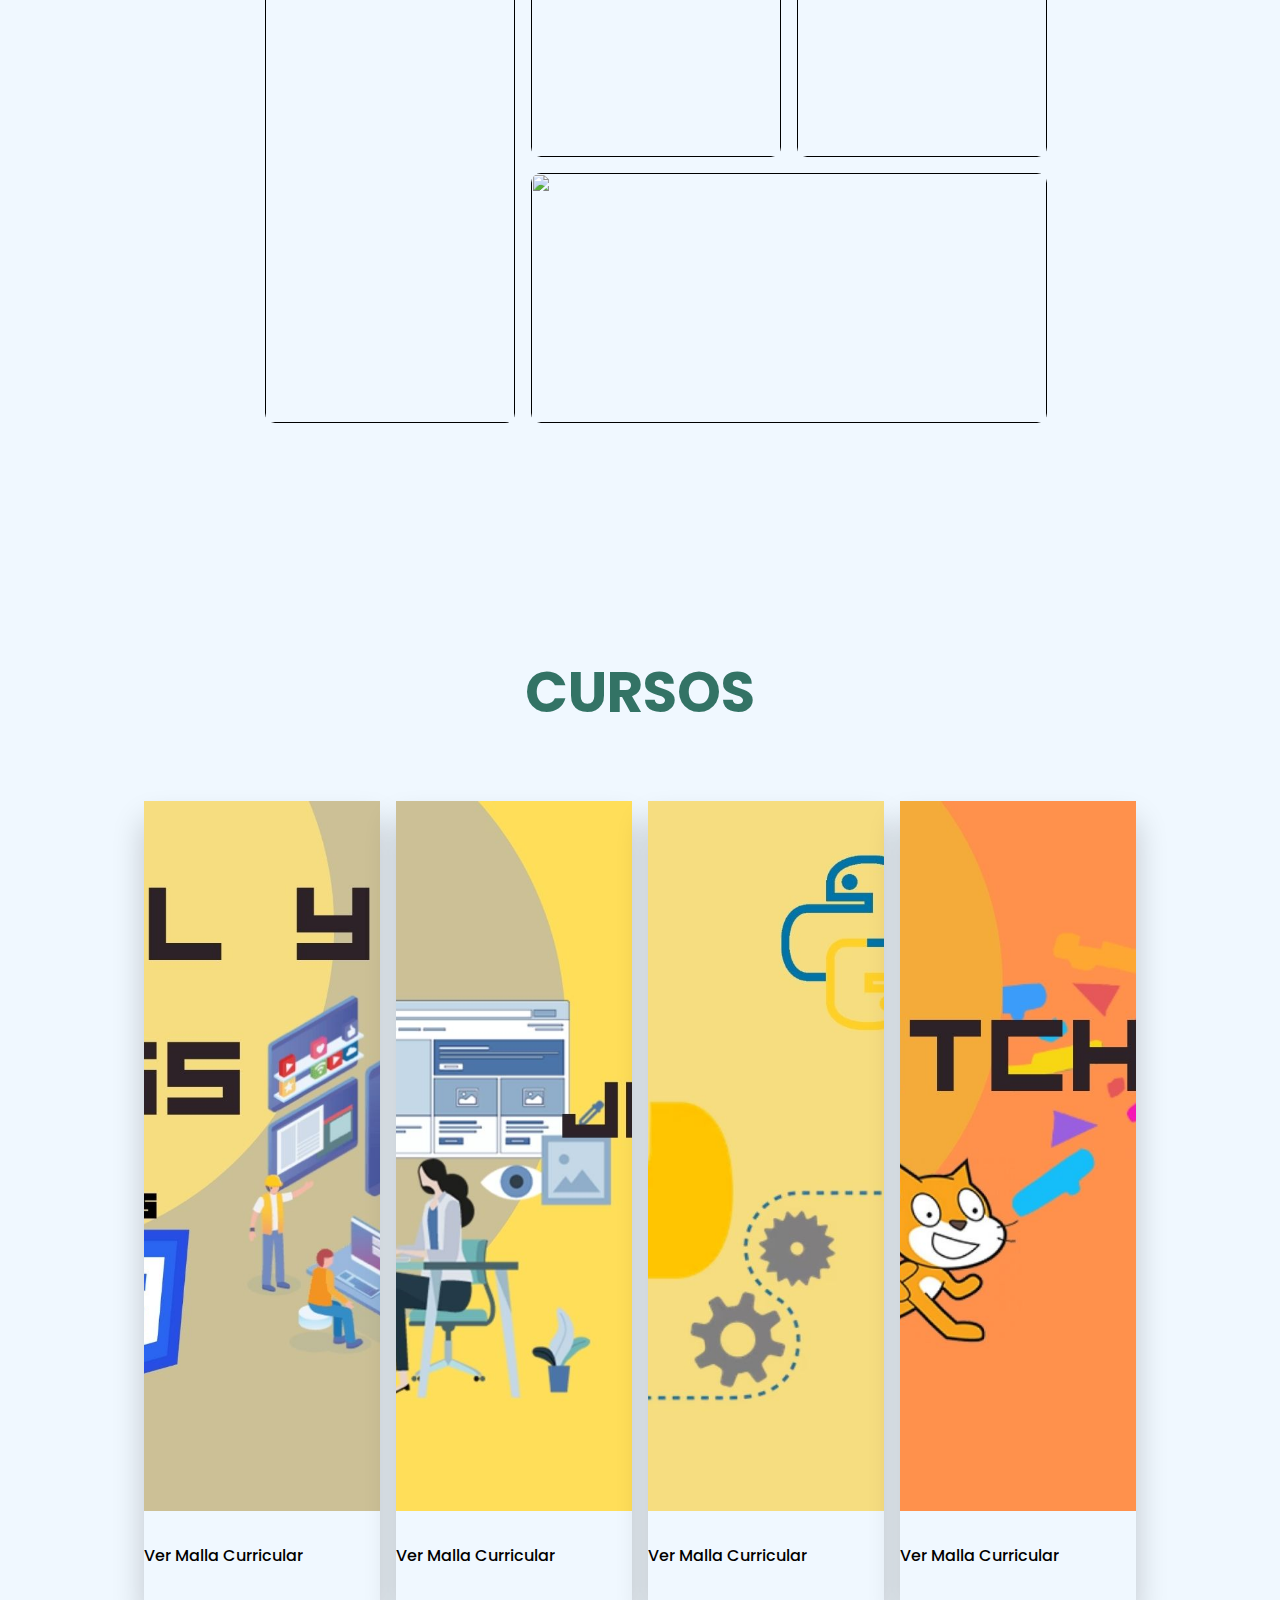
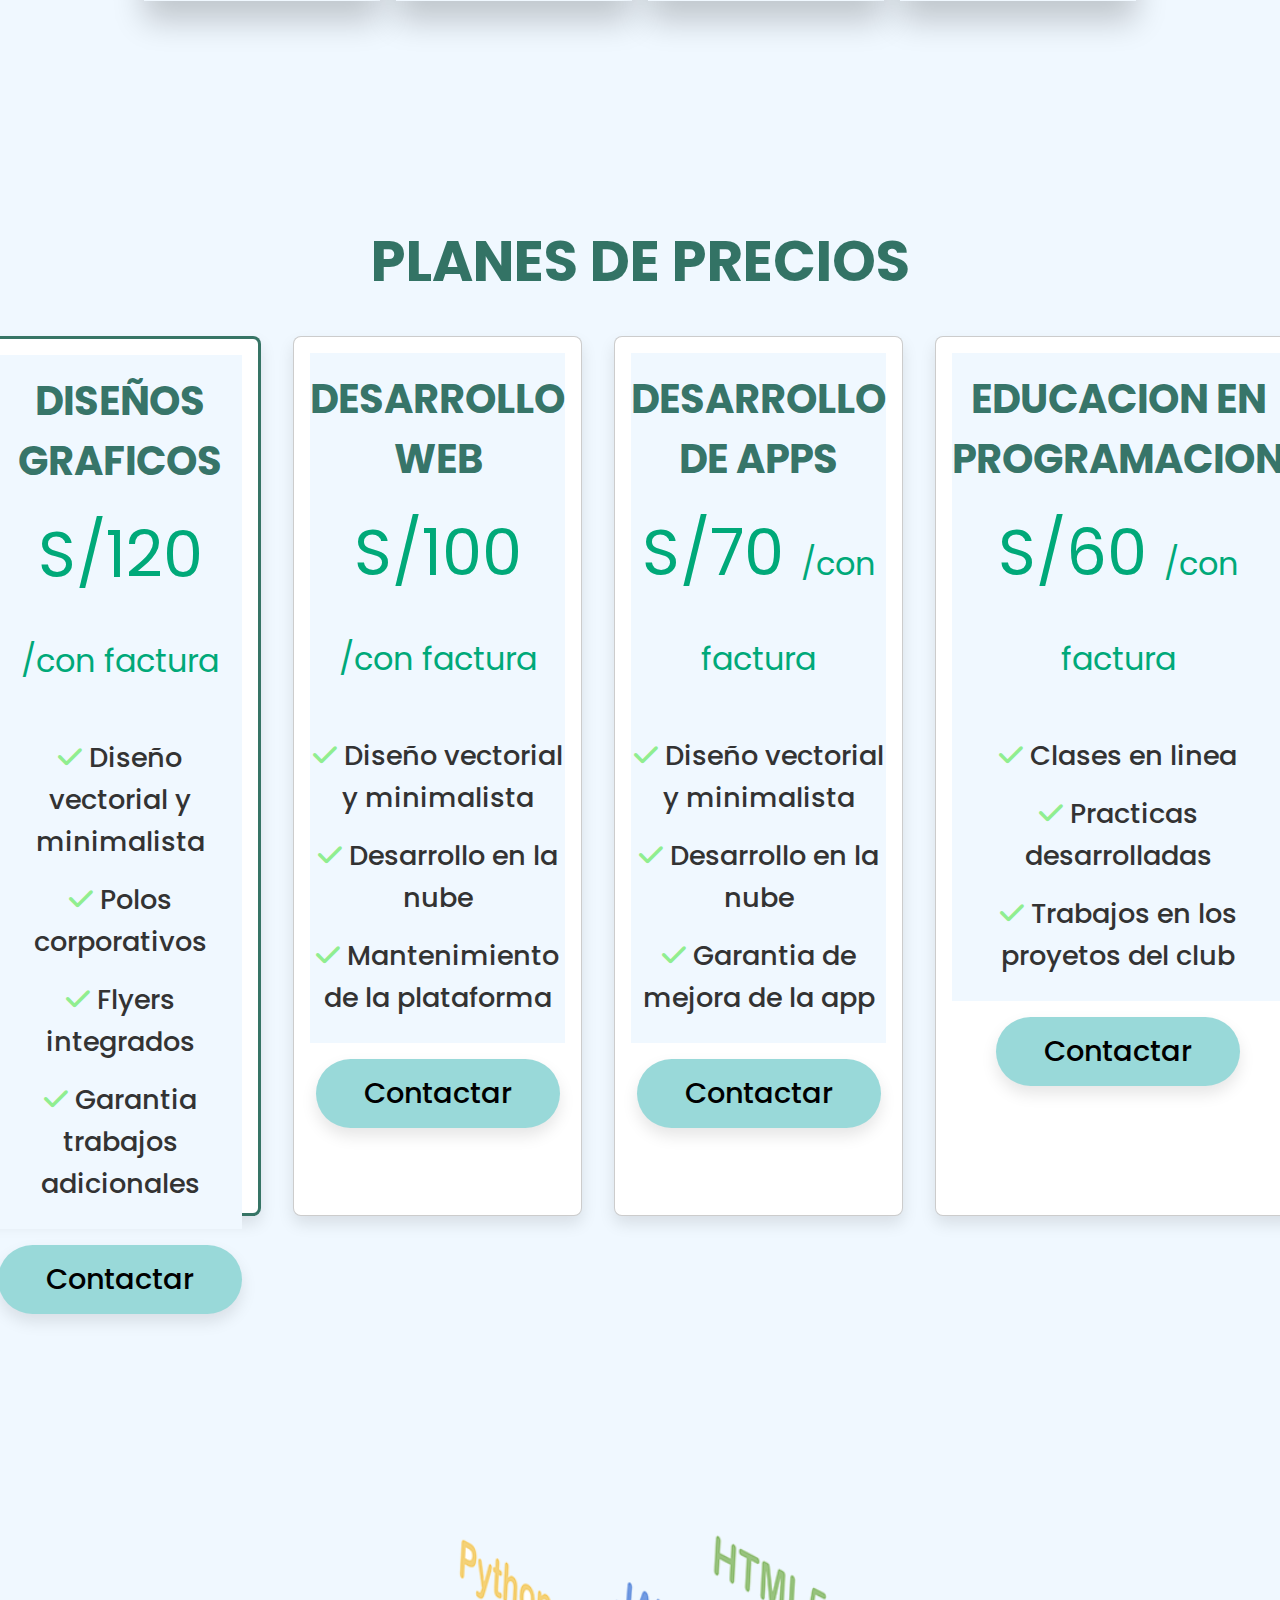
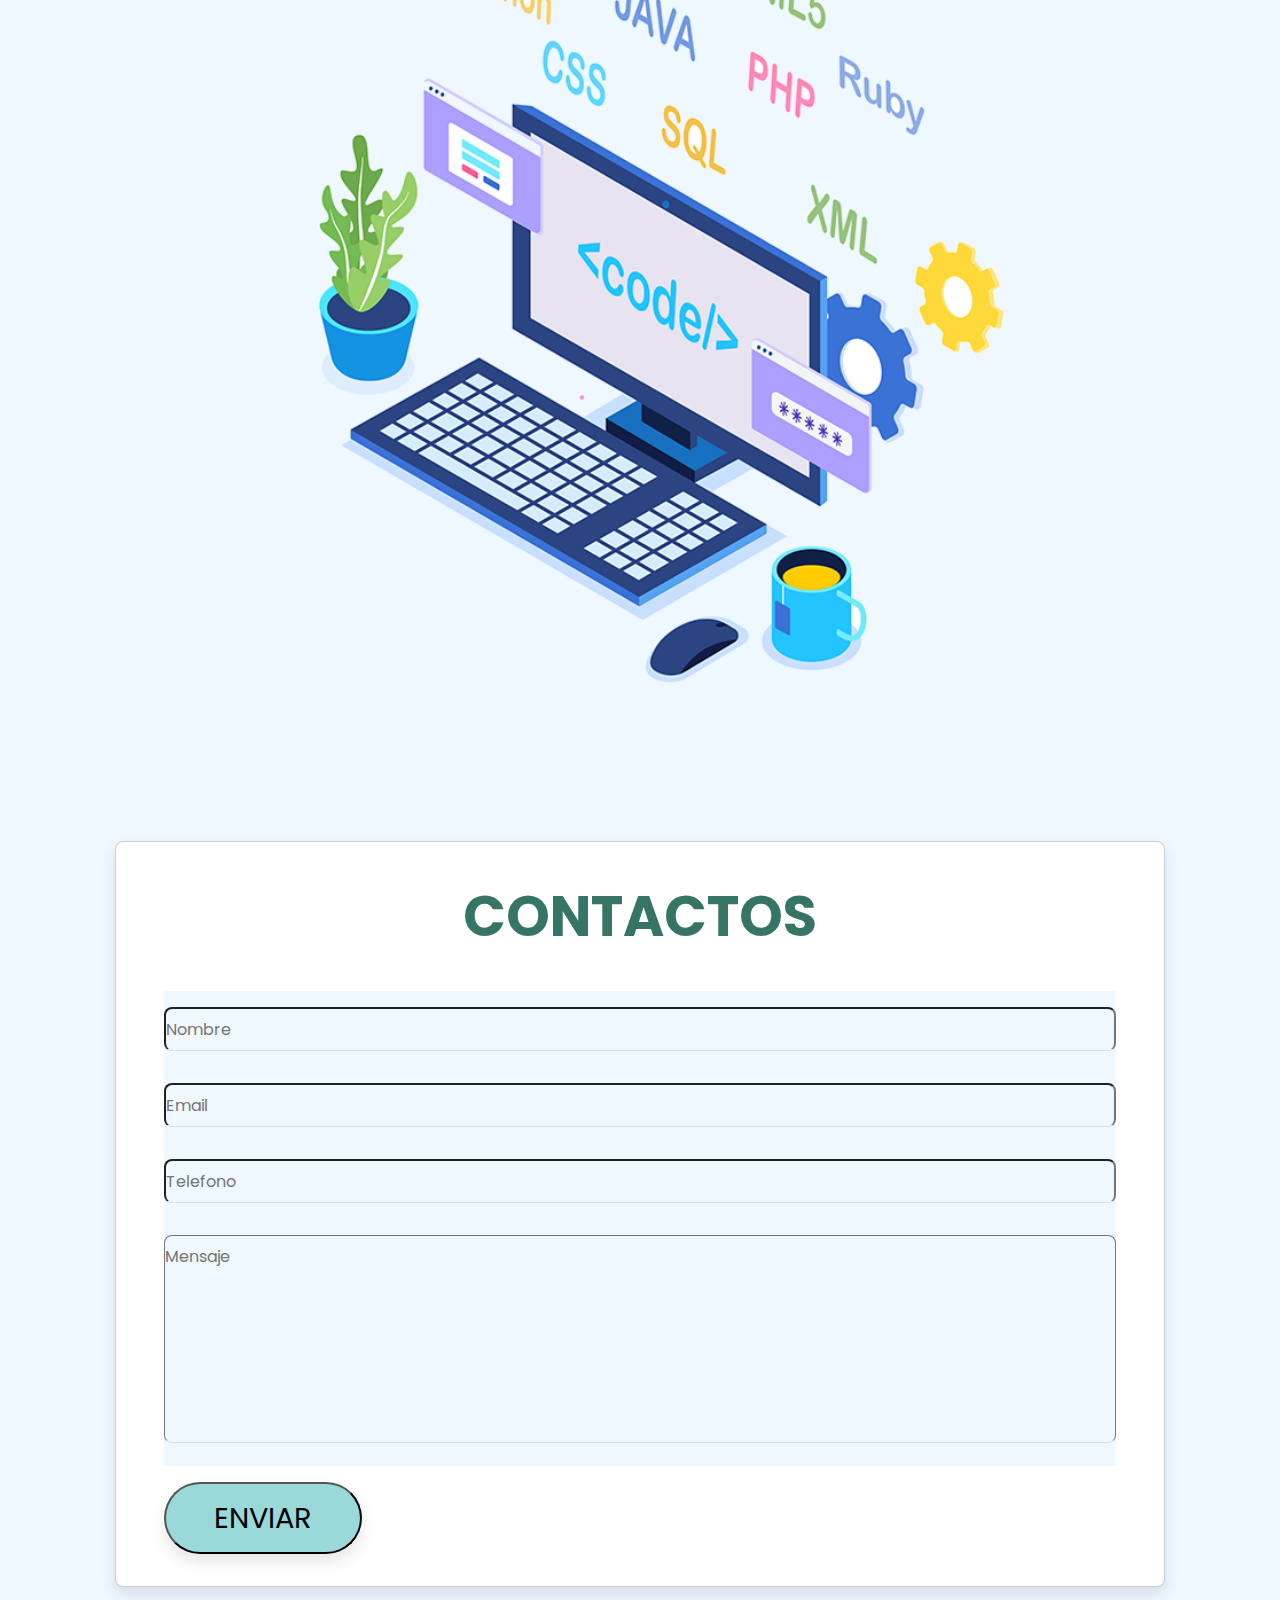
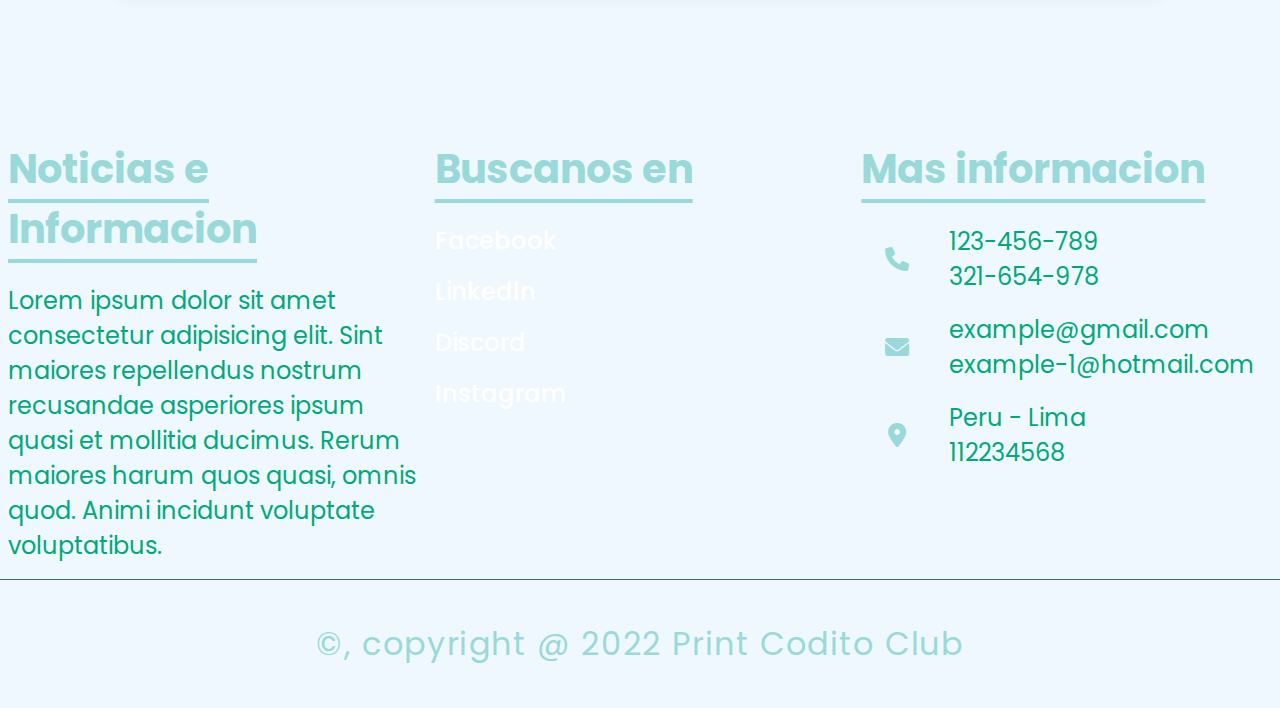
==== commit b576990e: "utlimos detalles" ====
--- a/pagina-web/index.html
+++ b/pagina-web/index.html
@@ -19,6 +19,7 @@
             <li><a href="#servicios">Servicios</a></li>
             <li><a href="#acerca_de">Acerca de</a></li>
             <li><a href="#directiva">Encargados</a></li>
+            <li><a href="#proyectos">Proyectos</a></li>
             <li><a href="#cursos">Cursos</a></li>
             <li><a href="#precios">Precios</a></li>
             <li><a href="#contactos">Contacto</a></li>
@@ -40,33 +41,33 @@
         <h1 class="heading"> SERVICIOS </h1>
         <div class="caja-contenedor">
             <div class="caja">
-                <img src="access/imagen-diseño.png" alt="">
+                <img src="https://img.freepik.com/vector-gratis/ilustracion-concepto-creador-sitio-web_114360-3315.jpg?t=st=1656636609~exp=1656637209~hmac=0f8b9b1ae6b099bf5fdc51414a76580a5717bcea0fea492ea7c322dd35f88e76&w=740" alt="">
                 <h3>Diseño y edicion</h3>
                 <p>Nos espcializamos en todo tipo de diseño de logotipos virtuales. Ademas realizamos trabajos de edicion de fotos y videos para para publicidad tanto para facebook, instagram, twitter, etc.</p>
 
-                <a href="html/logo.html" class="btn">VER MAS</a>
-            </div>
-
-            <div class="caja">
-                <img src="access/imgen-programacion.png" alt="">
+                <a href="#proyectos" class="btn">VER MAS</a>
+            </div>
+
+            <div class="caja">
+                <img src="https://img.freepik.com/vector-gratis/ilustracion-concepto-programacion_114360-1351.jpg?t=st=1656636499~exp=1656637099~hmac=9705e31049834973a5eed01d469103d10ce921d7d1734394c250467462cc7df9&w=740" alt="">
                 <h3>Diseño y desarrollo de Paginas Web</h3>
                 <p>Realizamos diseños y desaroolamos paginas web. Los diseños son minimalistas y responsivas para cualquier pantalla ya sea para PC, tablet y/o celular.</p>
 
-                <a href="html/diseño.html" class="btn">VER MAS</a>
-            </div>
-
-            <div class="caja">
-                <img src="access/imagen-desarollo-apps.png" alt="">
+                <a href="#proyectos" class="btn">VER MAS</a>
+            </div>
+
+            <div class="caja">
+                <img src="https://img.freepik.com/vector-gratis/ilustracion-concepto-programador_114360-2284.jpg?t=st=1656636400~exp=1656637000~hmac=9650a0ece37f3695f1db1c86458fae909dd20232ee3b8401f450e51594e37864&w=740" alt="">
                 <h3>Diseño y desarrollo de aplicaciones</h3>
-                <p>Realizamos diseños y desarrollamos aplicaciones y softwares ya sea para PC's, tablets y/o celulares. Ademas realizamos aplicaciones de juegos simples o programas corporativos para empresas.</p>
-
-                <a href="html/apps.html" class="btn">VER MAS</a>
-            </div>
-
-            <div class="caja">
-                <img src="access/imagen - educacion.png" alt="">
-                <h3>Educacion y Capacitacion</h3>
-                <p>Realizamos talleres y capacitaciones sobre programacion con la finalidad de enseñar los secretos y funciones sobre el diseño y desarrollo de logotipos, paginas web, aplicaciones, etc.</p>
+                <p>Desarrollamos aplicaciones y softwares ya sea para PC's, tablets y/o celulares. Ademas realizamos aplicaciones de juegos simples o programas corporativos para empresas.</p>
+
+                <a href="#proyectos" class="btn">VER MAS</a>
+            </div>
+
+            <div class="caja">
+                <img src="https://img.freepik.com/vector-gratis/ilustracion-concepto-actividad-desarrollador_114360-2801.jpg?t=st=1656637198~exp=1656637798~hmac=6c8b0a71e78e2e62008b910dc8e14a44cb5b020d54839524cc477ab4e2ba99b4&w=740" alt="">
+                <h3>Educacion</h3>
+                <p>Realizamos talleres y capacitaciones sobre programacion con la finalidad de enseñar los secretos y funciones sobre el diseño y desarrollo de paginas web, apps, etc.</p>
 
                 <a href="#cursos" class="btn">VER MAS</a>
             </div>
@@ -155,37 +156,57 @@
         </div>
     </section>
 
+    <section class="opiniones" id="proyectos">
+        <h1 class="heading"> PROYECTOS </h1>
+        <div class="photos">
+            <div class="gallery">
+                <div class="img-a">
+                    <a href=""><img src="https://picsum.photos/600/300?random=1" alt=""></a>
+                </div>
+                <div class="img-b">
+                    <a href=""><img src="https://picsum.photos/200/600?random=2" alt=""></a>
+                </div>
+                <div class="img-c">
+                    <a href=""><img src="https://picsum.photos/300/300?random=3" alt=""></a>
+                </div>
+                <div class="img-d">
+                    <a href=""><img src="https://picsum.photos/300/300?random=4" alt=""></a>
+                </div>
+                <div class="img-e">
+                    <a href=""><img src="https://picsum.photos/300/300?random=5" alt=""></a>
+                </div>
+                <div class="img-f">
+                    <a href=""><img src="https://picsum.photos/600/300?random=6" alt=""></a>
+                </div>
+            </div>
+        </div>
+    </section>
+
     <section class="opiniones" id="cursos">
         <h1 class="heading"> CURSOS </h1>
         <div class="body-card">
             <div class="container-slider">
                 
                 <div class="box">
-                    <img src="access/imagenes-directiva/imegen-rody.jpg" alt="">
+                    <img src="access/img-cursos/1.jpg" alt="">
                     <span></span>
                     <a href="#">Ver Malla Curricular</a>
                 </div>
 
                 <div class="box">
-                    <img src="access/imagenes-directiva/imegen-rody.jpg" alt="">
+                    <img src="access/img-cursos/2.jpg" alt="">
                     <span></span>
                     <a href="#">Ver Malla Curricular</a>
                 </div>
 
                 <div class="box">
-                    <img src="access/imagenes-directiva/imegen-rody.jpg" alt="">
+                    <img src="access/img-cursos/3.jpg" alt="">
                     <span></span>
                     <a href="#">Ver Malla Curricular</a>
                 </div>
 
                 <div class="box">
-                    <img src="access/imagenes-directiva/imegen-rody.jpg" alt="">
-                    <span></span>
-                    <a href="#">Ver Malla Curricular</a>
-                </div>
-
-                <div class="box">
-                    <img src="access/imagenes-directiva/imegen-rody.jpg" alt="">
+                    <img src="access/img-cursos/4.jpg" alt="">
                     <span></span>
                     <a href="#">Ver Malla Curricular</a>
                 </div>
--- a/pagina-web/css/style.css
+++ b/pagina-web/css/style.css
@@ -139,6 +139,7 @@
     padding: 1rem 0;
 }
 
+/*detalles*/
 
 .btn{
     display: inline-block;
@@ -207,6 +208,8 @@
     padding: 1rem 0;
 }
 
+/*acerca de*/
+
 .acerca_de{
     background-size: cover;
     background-position: center;
@@ -248,6 +251,44 @@
 .acerca_de .columna .content .bottons a:last-child{
     margin-left: 2rem;
 }
+
+/*galerias*/
+
+.photos{
+    display: flex;
+    justify-content: center;
+    align-items: center;
+    min-height: 100vh;
+}
+
+.photos .gallery{
+    max-width: 750px;
+    display: grid;
+    grid-template-columns: 250px 250px 250px;
+    grid-template-rows: 250px 250px 250px;
+    grid-gap: 1rem;
+}
+
+.photos .gallery img{
+    object-fit: cover;
+    width: 100%;
+    height: 100%;
+    border-radius: 10px;
+}
+
+.photos .gallery .img-a{
+    grid-column: 1/3;
+}
+
+.photos .gallery .img-b{
+    grid-row: 2/4;
+}
+
+.photos .gallery .img-f{
+    grid-column: 2/4;
+}
+
+/*cards*/
 
 .body-card{
     display: flex;
@@ -332,6 +373,7 @@
     height: 100%;
 }
 
+/*precios*/
 
 .precios .caja-contenedor{
     display: flex;
@@ -387,6 +429,8 @@
     color: lightgreen;
 }
 
+/*contactos*/
+
 .contactos{
     display: flex;
     align-items: center;
@@ -436,6 +480,8 @@
     resize: none;
     height: 13rem;
 }
+
+/*footer*/
 
 footer{
     padding-top: 4rem;
@@ -514,6 +560,7 @@
     text-align: center;
     background: none;
 }
+
 
 
 /*media query*/
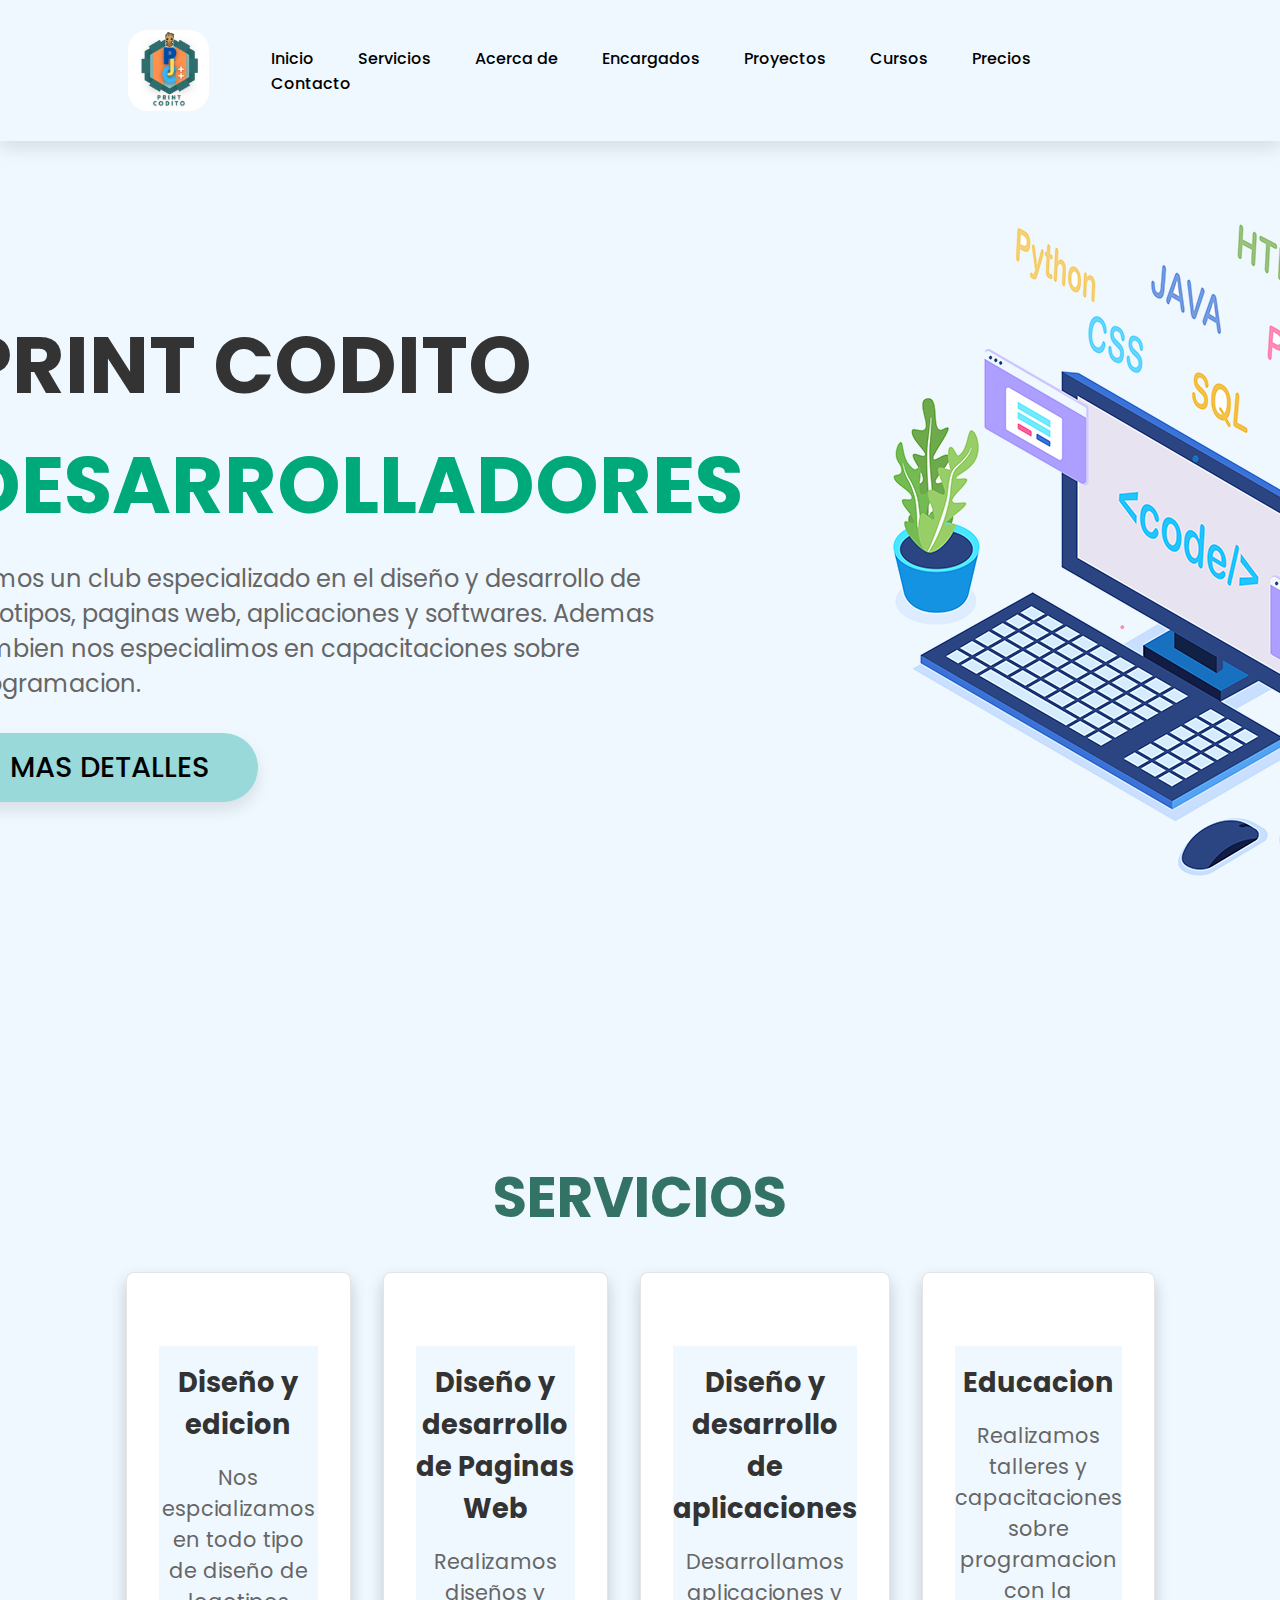
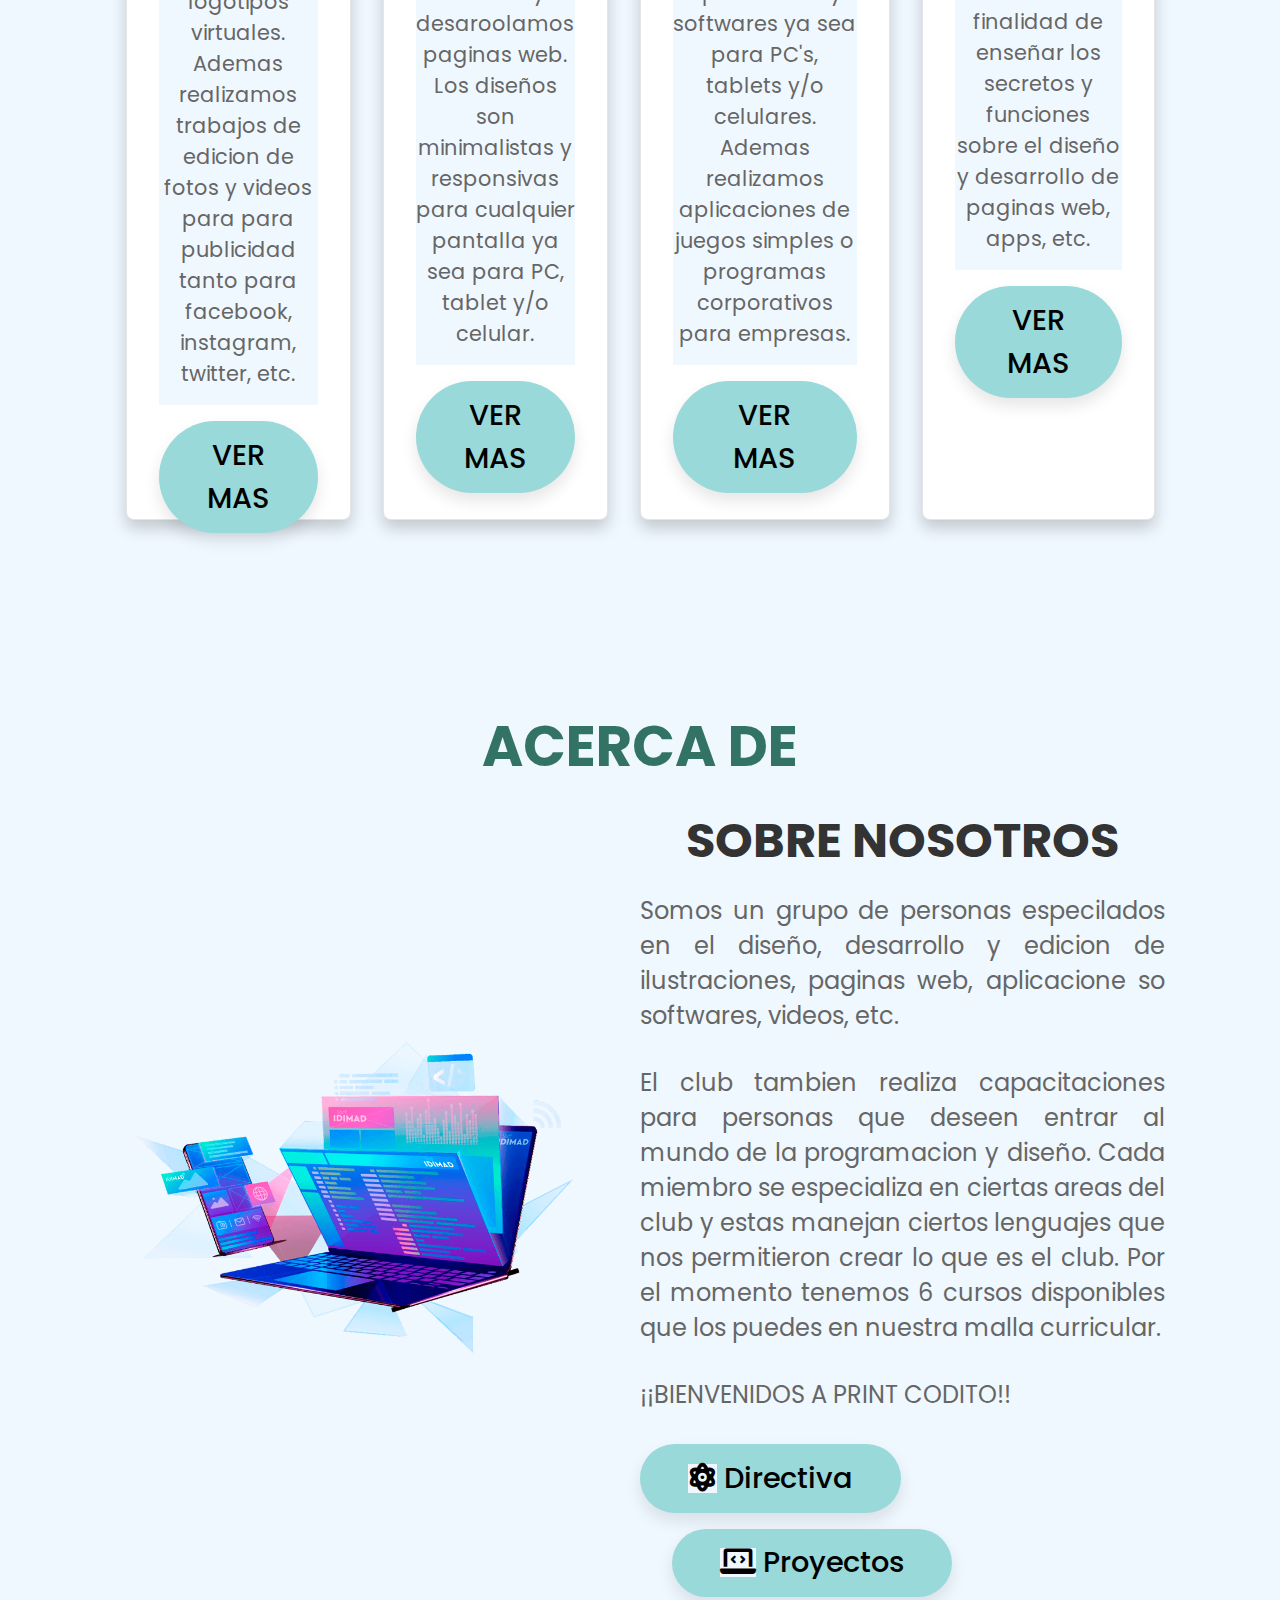
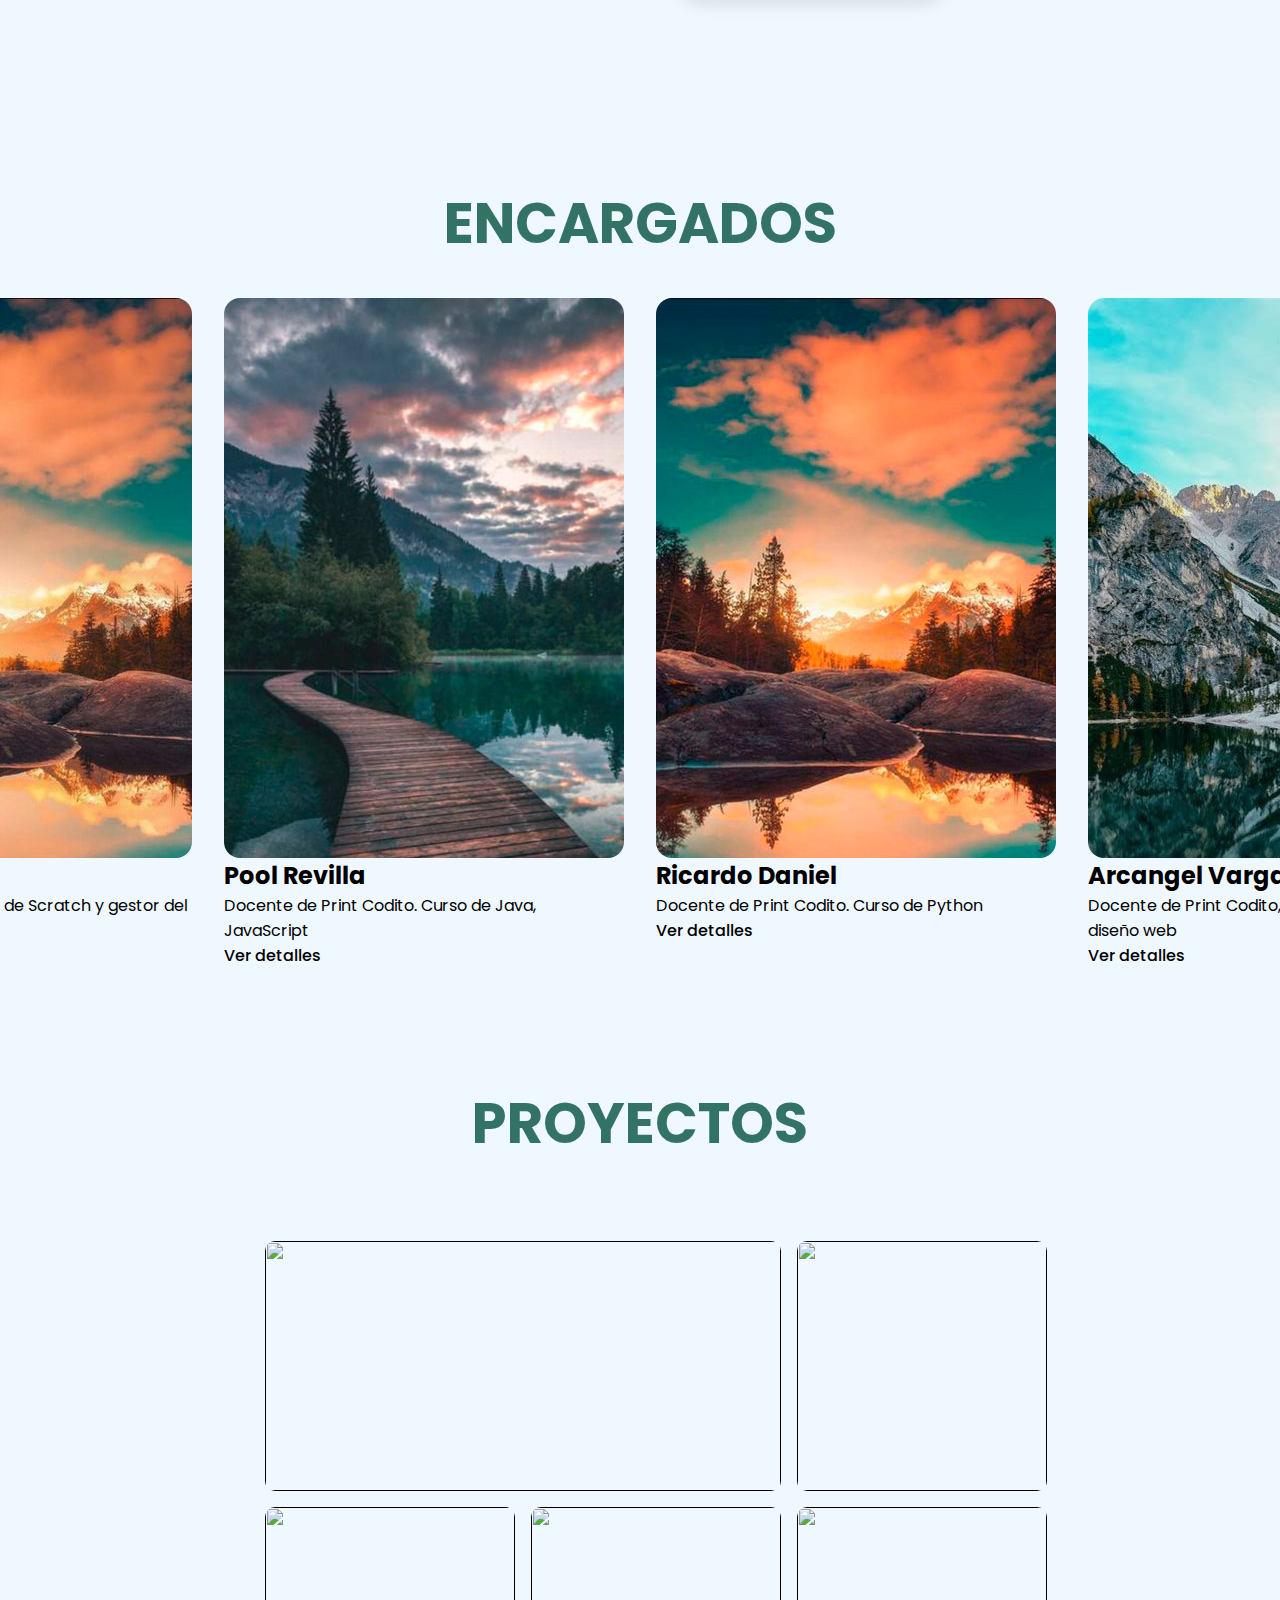
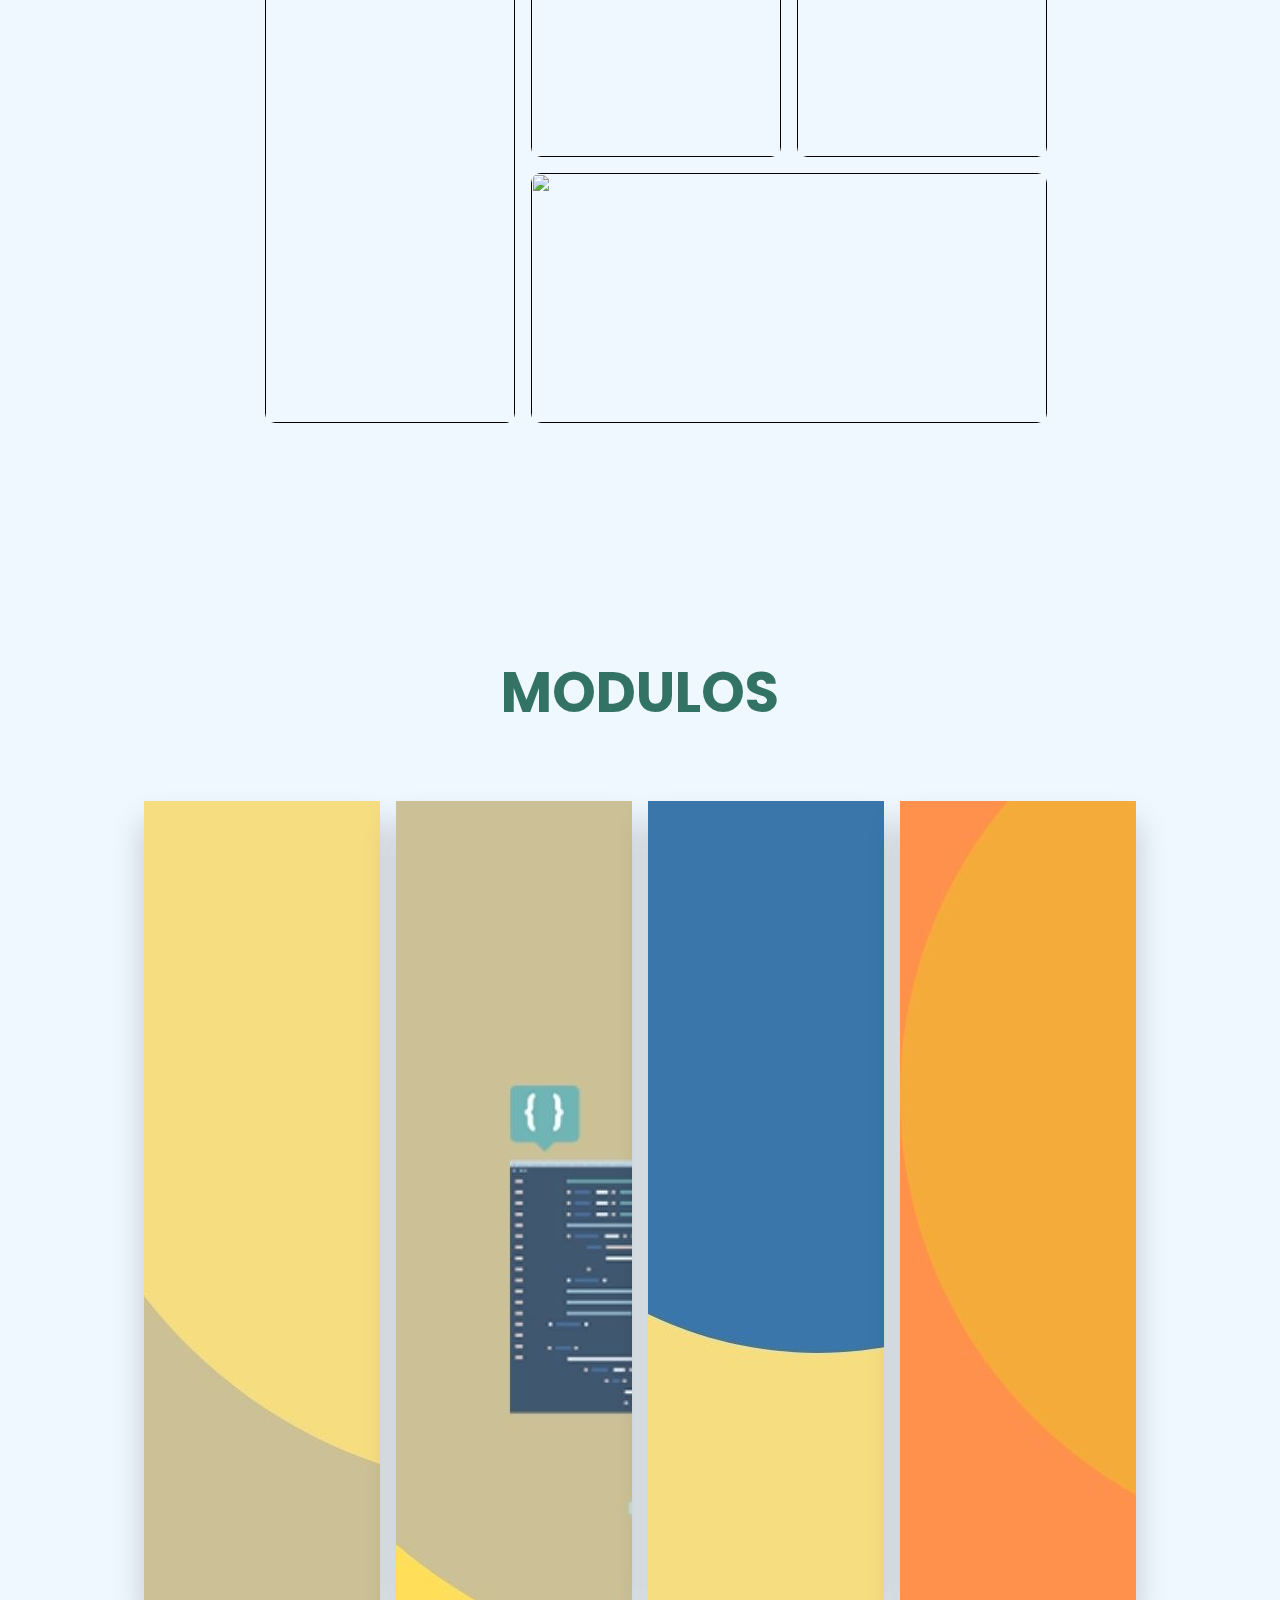
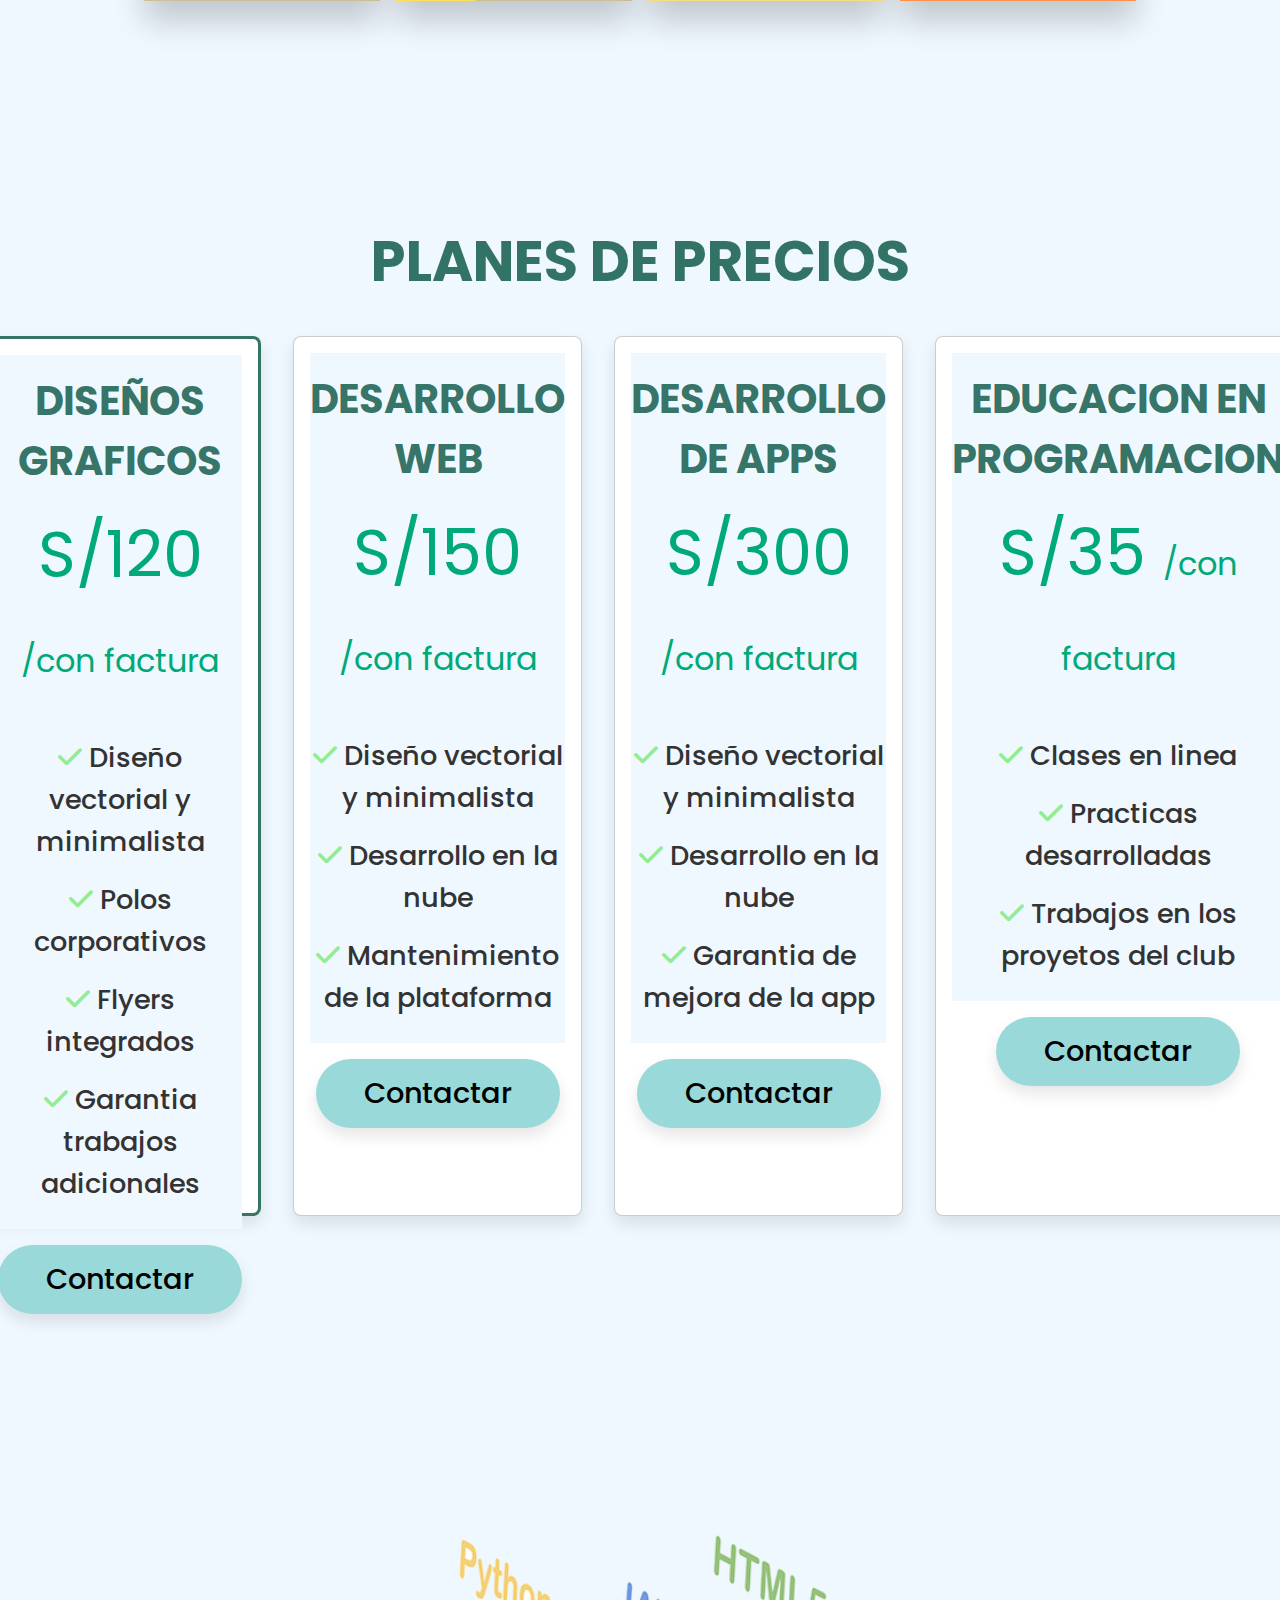
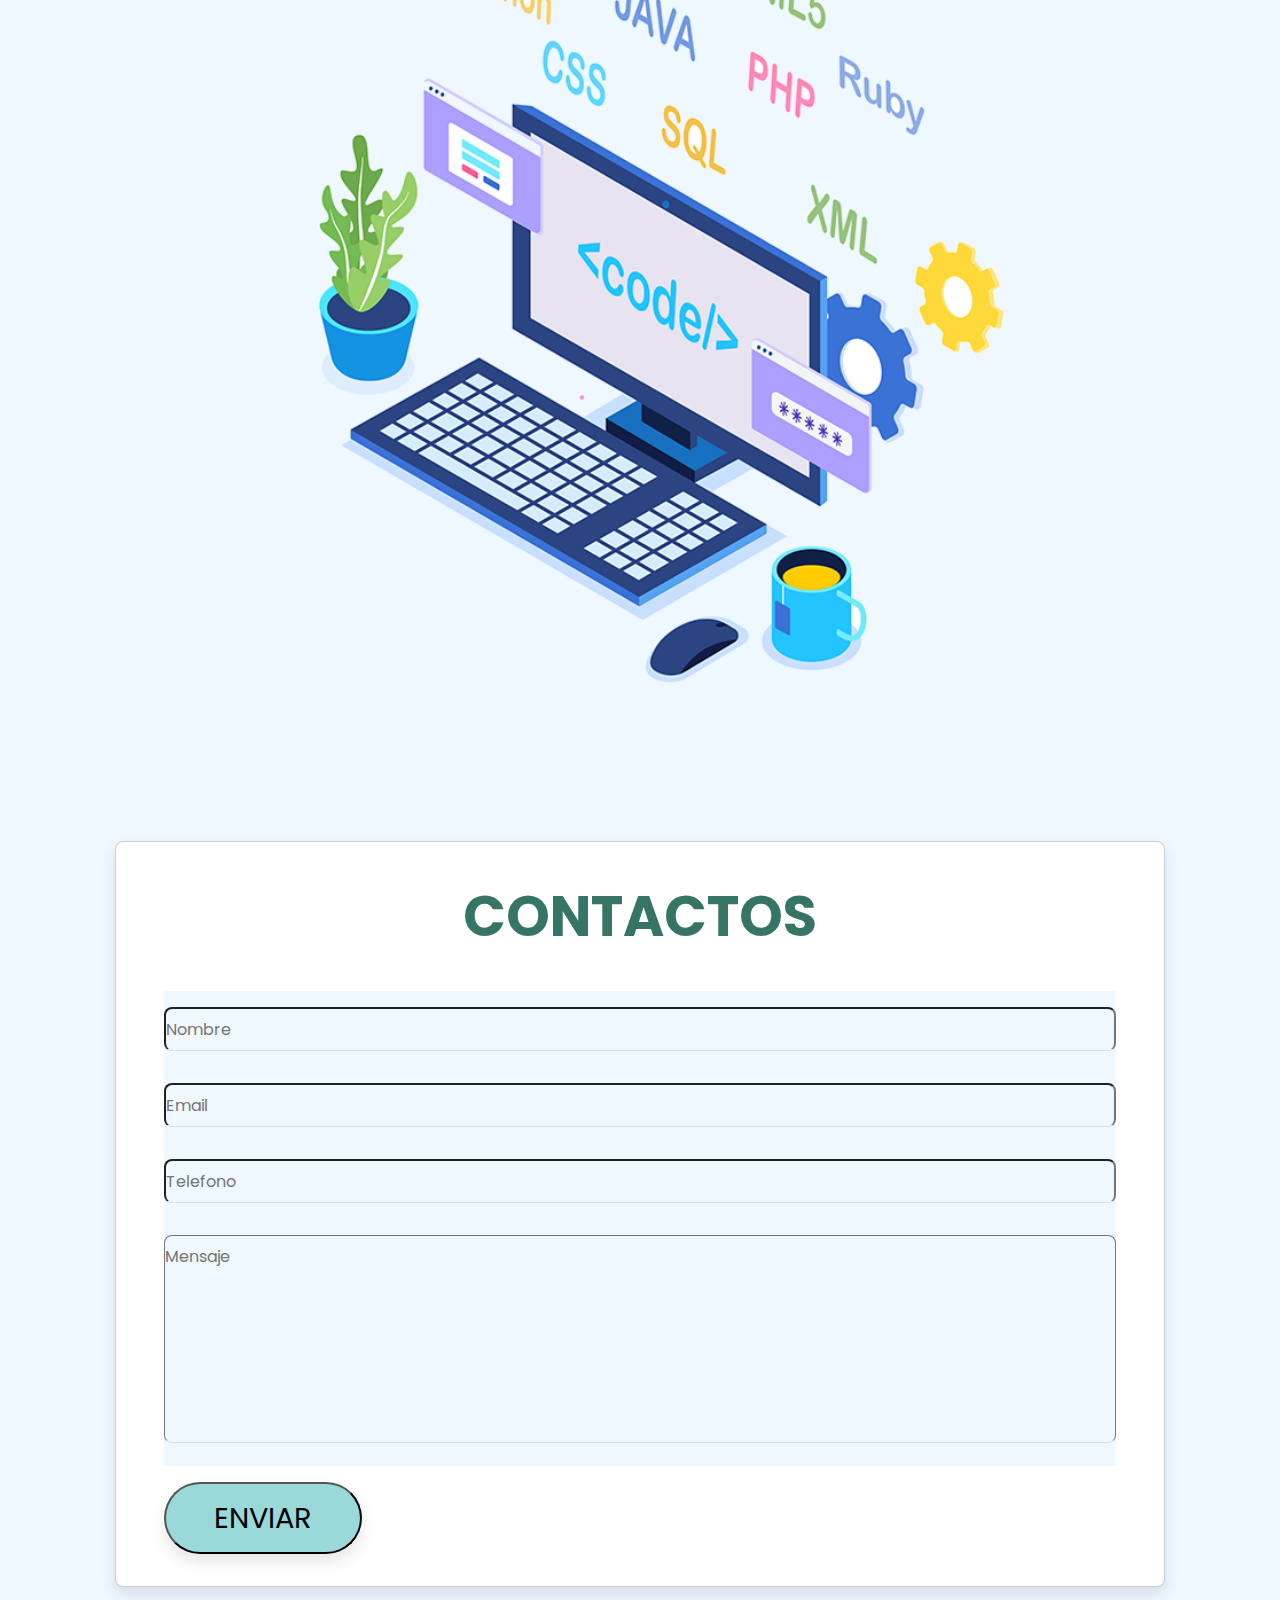
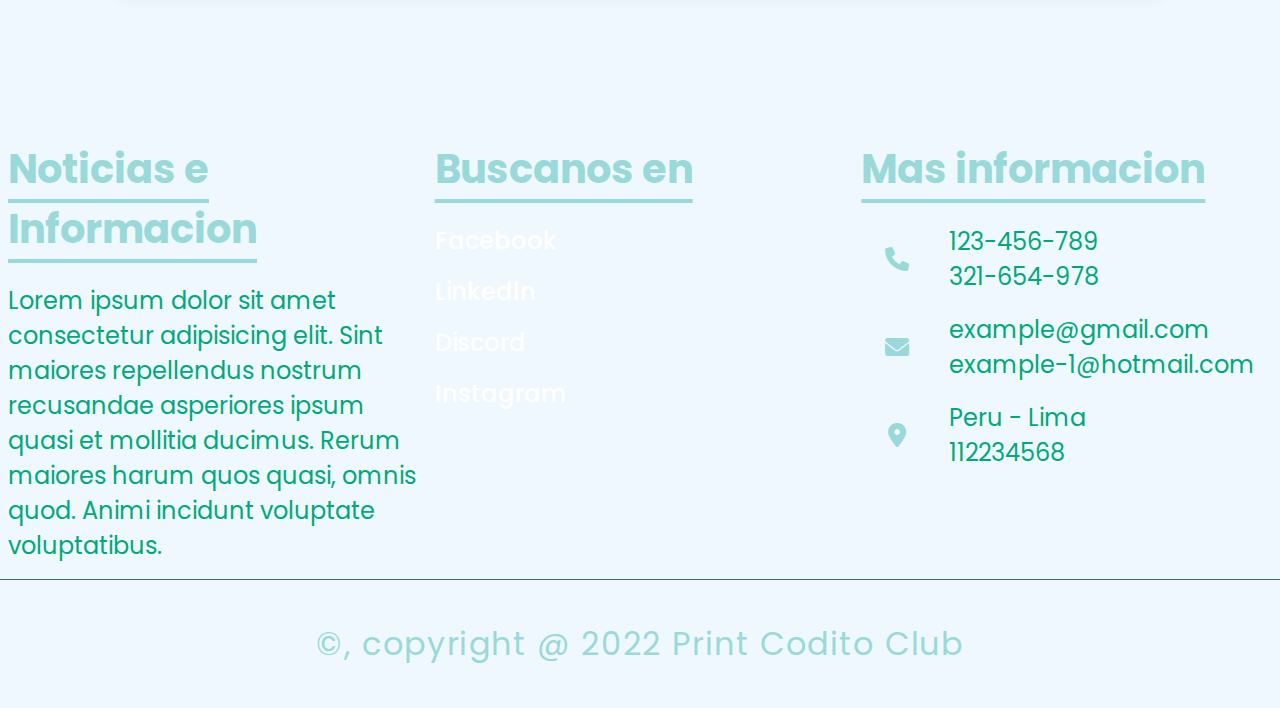
==== commit f1733ab4: "Cambios" ====
--- a/pagina-web/index.html
+++ b/pagina-web/index.html
@@ -11,7 +11,7 @@
 </head>
 <body>
     <header>
-        <img src="access/logo.png" alt="" class="logo">
+        <img src="assets/logo.png" alt="" class="logo">
         <input type="checkbox" id="menu-bar">
         <label for="menu-bar" class="fa fa-bars"></label>
         <nav class="nav_links">
@@ -33,7 +33,7 @@
             <a href="#" class="btn">MAS DETALLES</a>
         </div>
         <div class="image">
-            <img src="access/img_1.png" alt="">
+            <img src="assets/img_1.png" alt="">
         </div>
     </section>
 
@@ -78,7 +78,7 @@
         <h1 class="heading"> ACERCA DE </h1>
         <div class="columna">
             <div class="image">
-                <img src="access/img_2.png" alt="">
+                <img src="assets/img_2.png" alt="">
             </div>
 
             <div class="content">
@@ -103,7 +103,7 @@
 
             <div class="card">
                 <div class="face front">
-                    <img src="access/imagenes-directiva/imegen-rody.jpg" alt="">
+                    <img src="assets/imagenes-directiva/imegen-rody.jpg" alt="">
                 </div>             
                 <div class="container">
                     <h2>Rody Retuerto</h2>
@@ -116,7 +116,7 @@
 
             <div class="card">
                 <div class="face front">
-                    <img src="access/imagenes-directiva/imagen-pool.jpg" alt="">
+                    <img src="assets/imagenes-directiva/imagen-pool.jpg" alt="">
                 </div>              
                 <div class="container">
                     <h2>Pool Revilla</h2>
@@ -129,7 +129,7 @@
 
             <div class="card">
                 <div class="face front">
-                    <img src="access/imagenes-directiva/imagen-ricardo.jpg" alt="">
+                    <img src="assets/imagenes-directiva/imagen-ricardo.jpg" alt="">
                 </div>
                 <div class="container">
                     <h2>Ricardo Daniel</h2>
@@ -142,7 +142,7 @@
 
             <div class="card">
                 <div class="face front">
-                    <img src="access/imagenes-directiva/imagen-arcangel.jpg" alt="">
+                    <img src="assets/imagenes-directiva/imagen-arcangel.jpg" alt="">
                 </div>
                 <div class="container">
                     <h2>Arcangel Vargas</h2>
@@ -183,31 +183,31 @@
     </section>
 
     <section class="opiniones" id="cursos">
-        <h1 class="heading"> CURSOS </h1>
+        <h1 class="heading"> MODULOS </h1>
         <div class="body-card">
             <div class="container-slider">
                 
                 <div class="box">
-                    <img src="access/img-cursos/1.jpg" alt="">
-                    <span></span>
+                    <a href=""><img src="assets/img-cursos/1.jpg" alt=""></a>
+                    <span>Modulo I</span>
                     <a href="#">Ver Malla Curricular</a>
                 </div>
 
                 <div class="box">
-                    <img src="access/img-cursos/2.jpg" alt="">
-                    <span></span>
+                    <a href=""><img src="assets/img-cursos/2.jpg" alt=""></a>
+                    <span>Modulo II</span>
                     <a href="#">Ver Malla Curricular</a>
                 </div>
 
                 <div class="box">
-                    <img src="access/img-cursos/3.jpg" alt="">
-                    <span></span>
+                    <a href=""><img src="assets/img-cursos/3.jpg" alt=""></a>
+                    <span>Modulo III</span>
                     <a href="#">Ver Malla Curricular</a>
                 </div>
 
                 <div class="box">
-                    <img src="access/img-cursos/4.jpg" alt="">
-                    <span></span>
+                    <a href=""><img src="assets/img-cursos/4.jpg" alt=""></a>
+                    <span>Modulo IV</span>
                     <a href="#">Ver Malla Curricular</a>
                 </div>
             </div>
@@ -231,7 +231,7 @@
 
             <div class="caja">
                 <h3 class="titulo">DESARROLLO WEB</h3>
-                <div class="tipos">S/100 <span>/con factura</span></div>
+                <div class="tipos">S/150 <span>/con factura</span></div>
                 <ul>
                     <li><i class="fa-solid fa-check"></i> Diseño vectorial y minimalista</li>
                     <li><i class="fa-solid fa-check"></i> Desarrollo en la nube</li>
@@ -242,7 +242,7 @@
 
             <div class="caja">
                 <h3 class="titulo">DESARROLLO DE APPS</h3>
-                <div class="tipos">S/70 <span>/con factura</span></div>
+                <div class="tipos">S/300 <span>/con factura</span></div>
                 <ul>
                     <li><i class="fa-solid fa-check"></i> Diseño vectorial y minimalista </li>
                     <li><i class="fa-solid fa-check"></i> Desarrollo en la nube</li>
@@ -253,7 +253,7 @@
 
             <div class="caja">
                 <h3 class="titulo">EDUCACION EN PROGRAMACION</h3>
-                <div class="tipos">S/60 <span>/con factura</span></div>
+                <div class="tipos">S/35 <span>/con factura</span></div>
                 <ul>
                     <li><i class="fa-solid fa-check"></i> Clases en linea </li>
                     <li><i class="fa-solid fa-check"></i> Practicas desarrolladas </li>
@@ -266,7 +266,7 @@
     
     <section class="contactos" id="contactos">
         <div class="image">
-            <img src="access/img_1.png" alt="">
+            <img src="assets/img_1.png" alt="">
         </div>
         <form action="">
             <h1 class="heading">Contactos</h1>
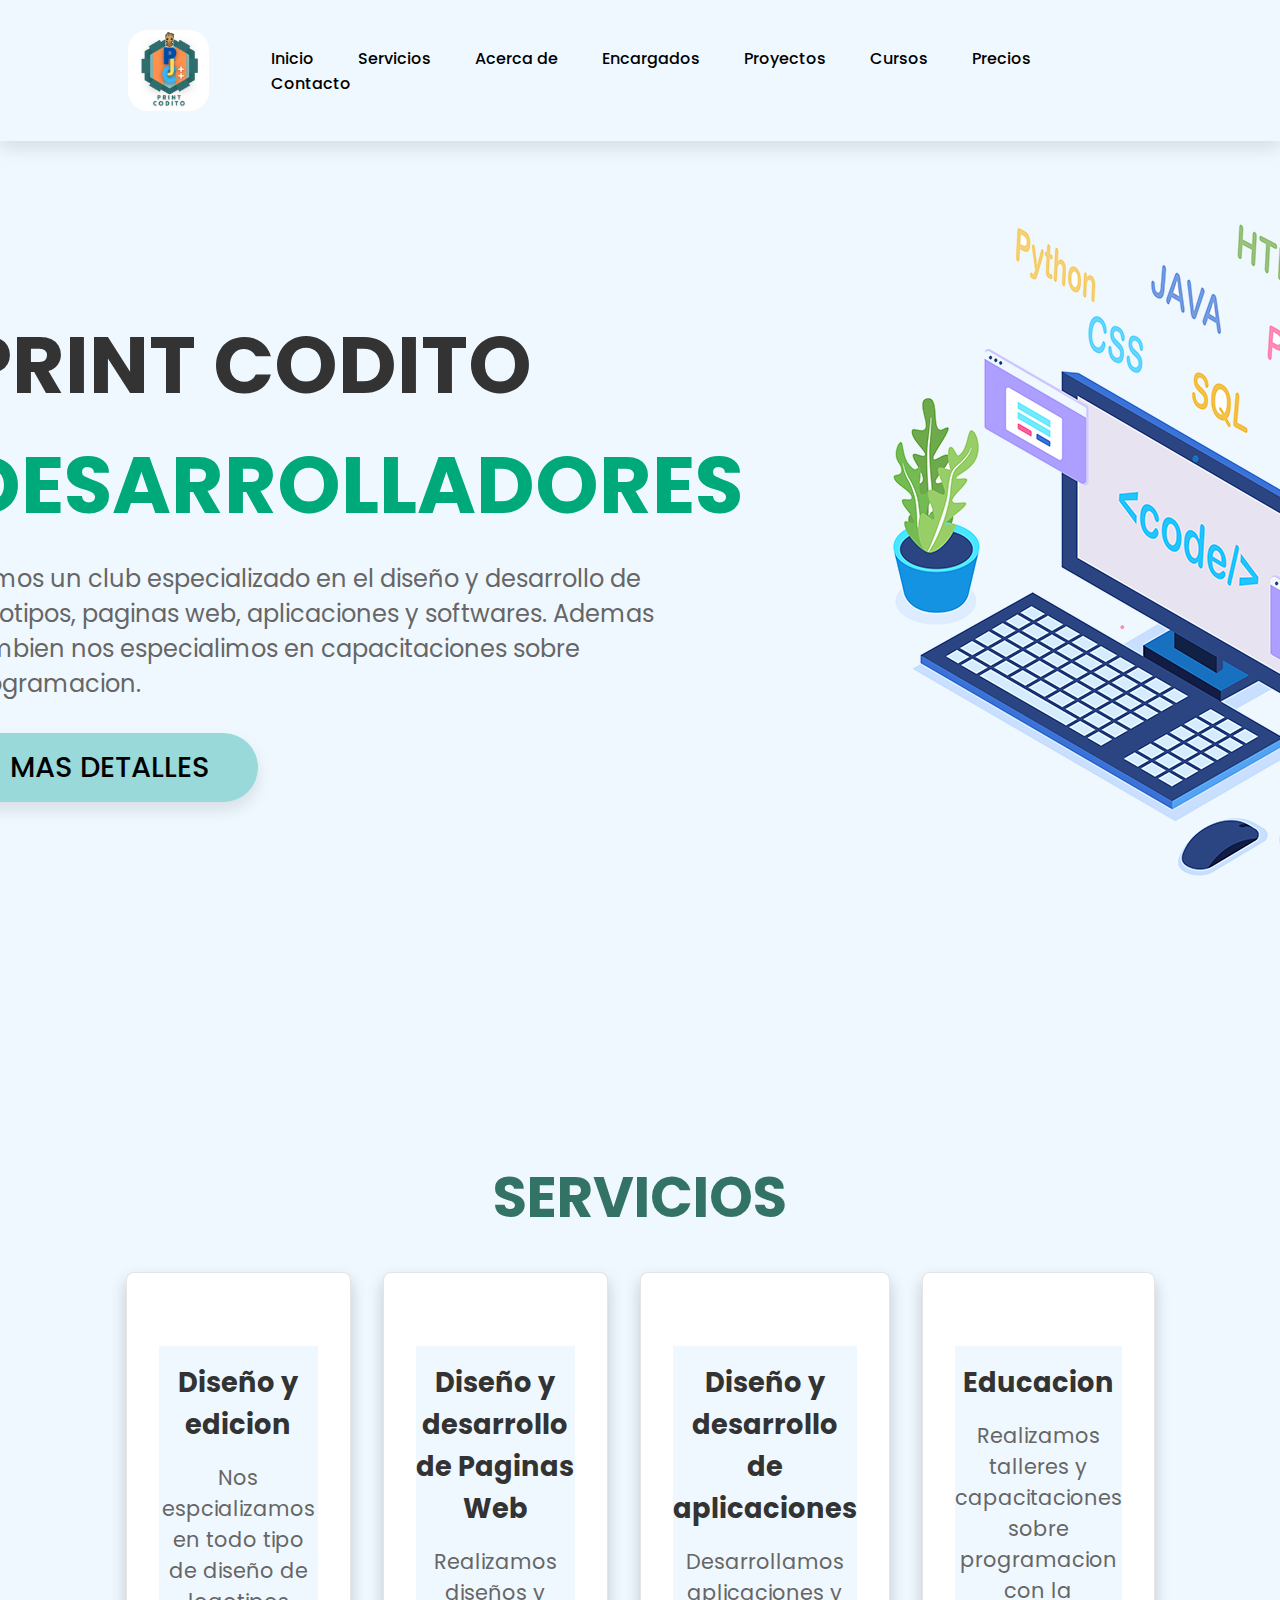
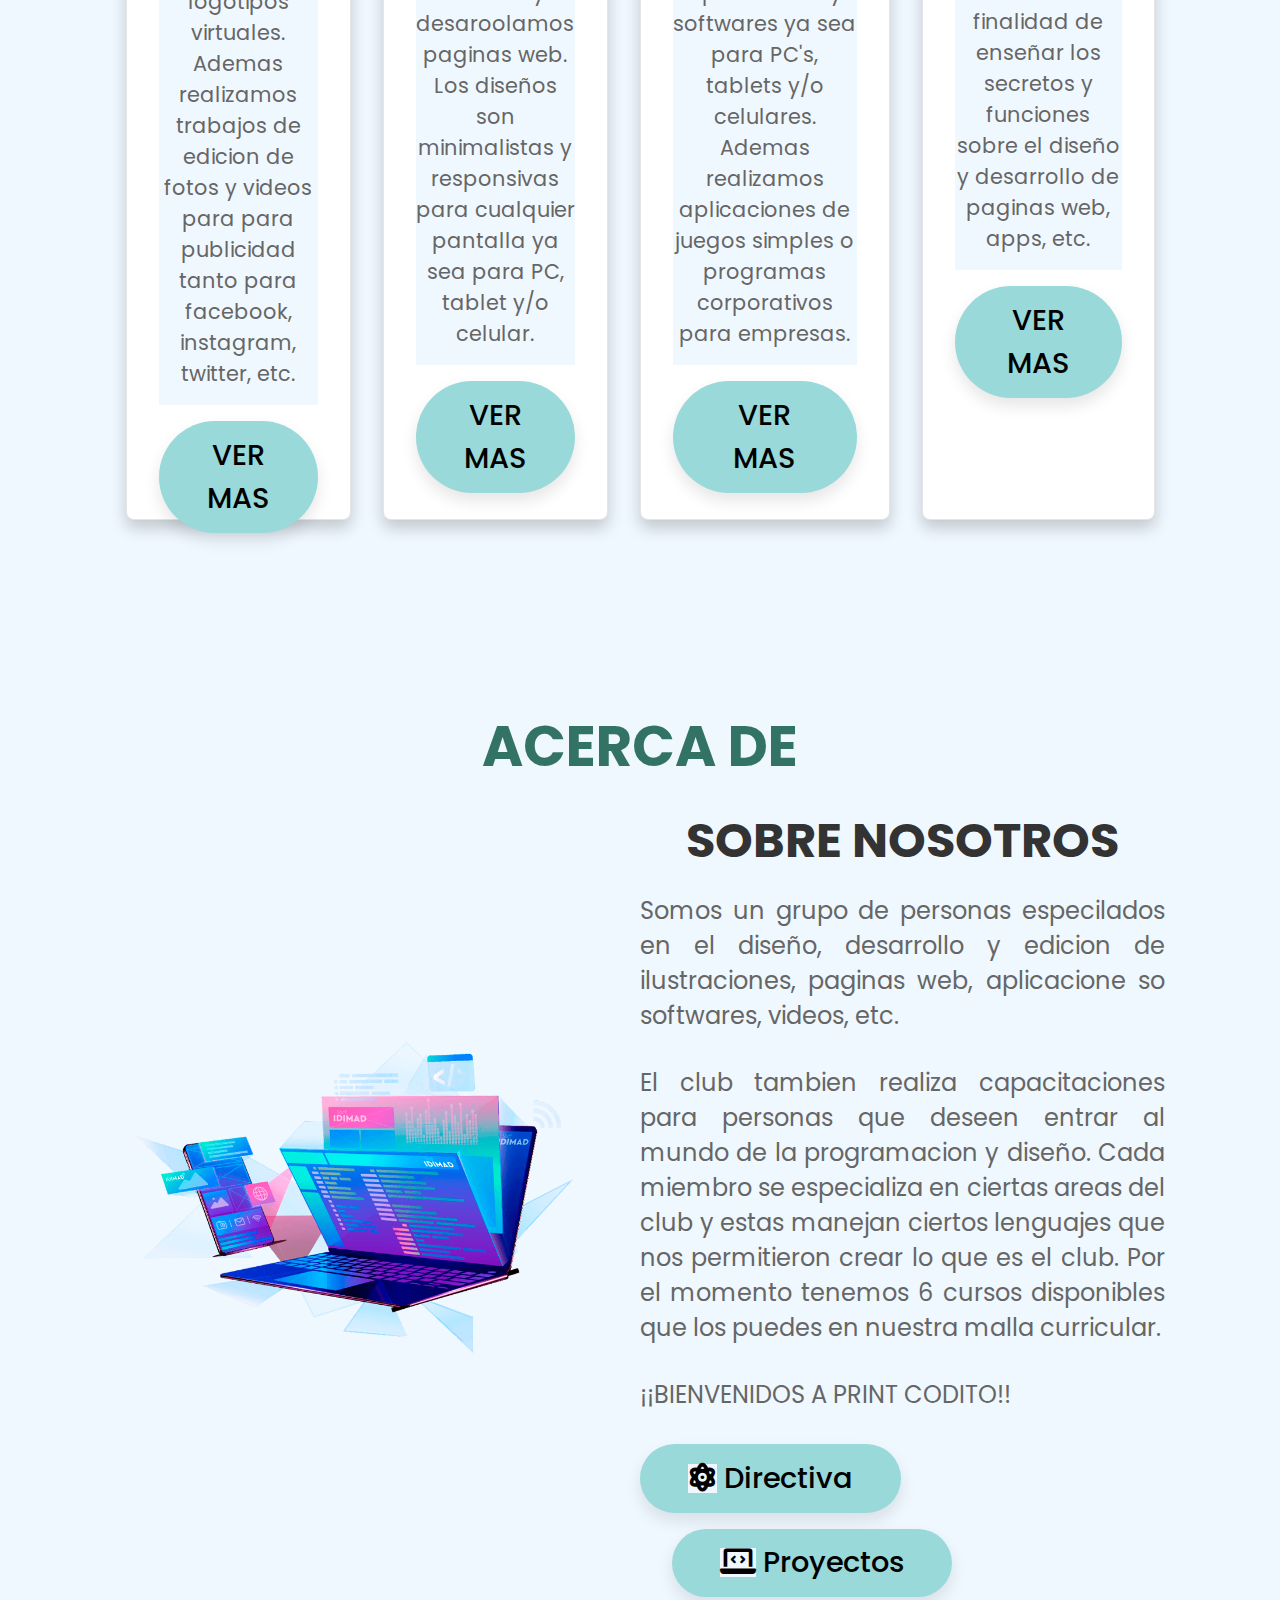
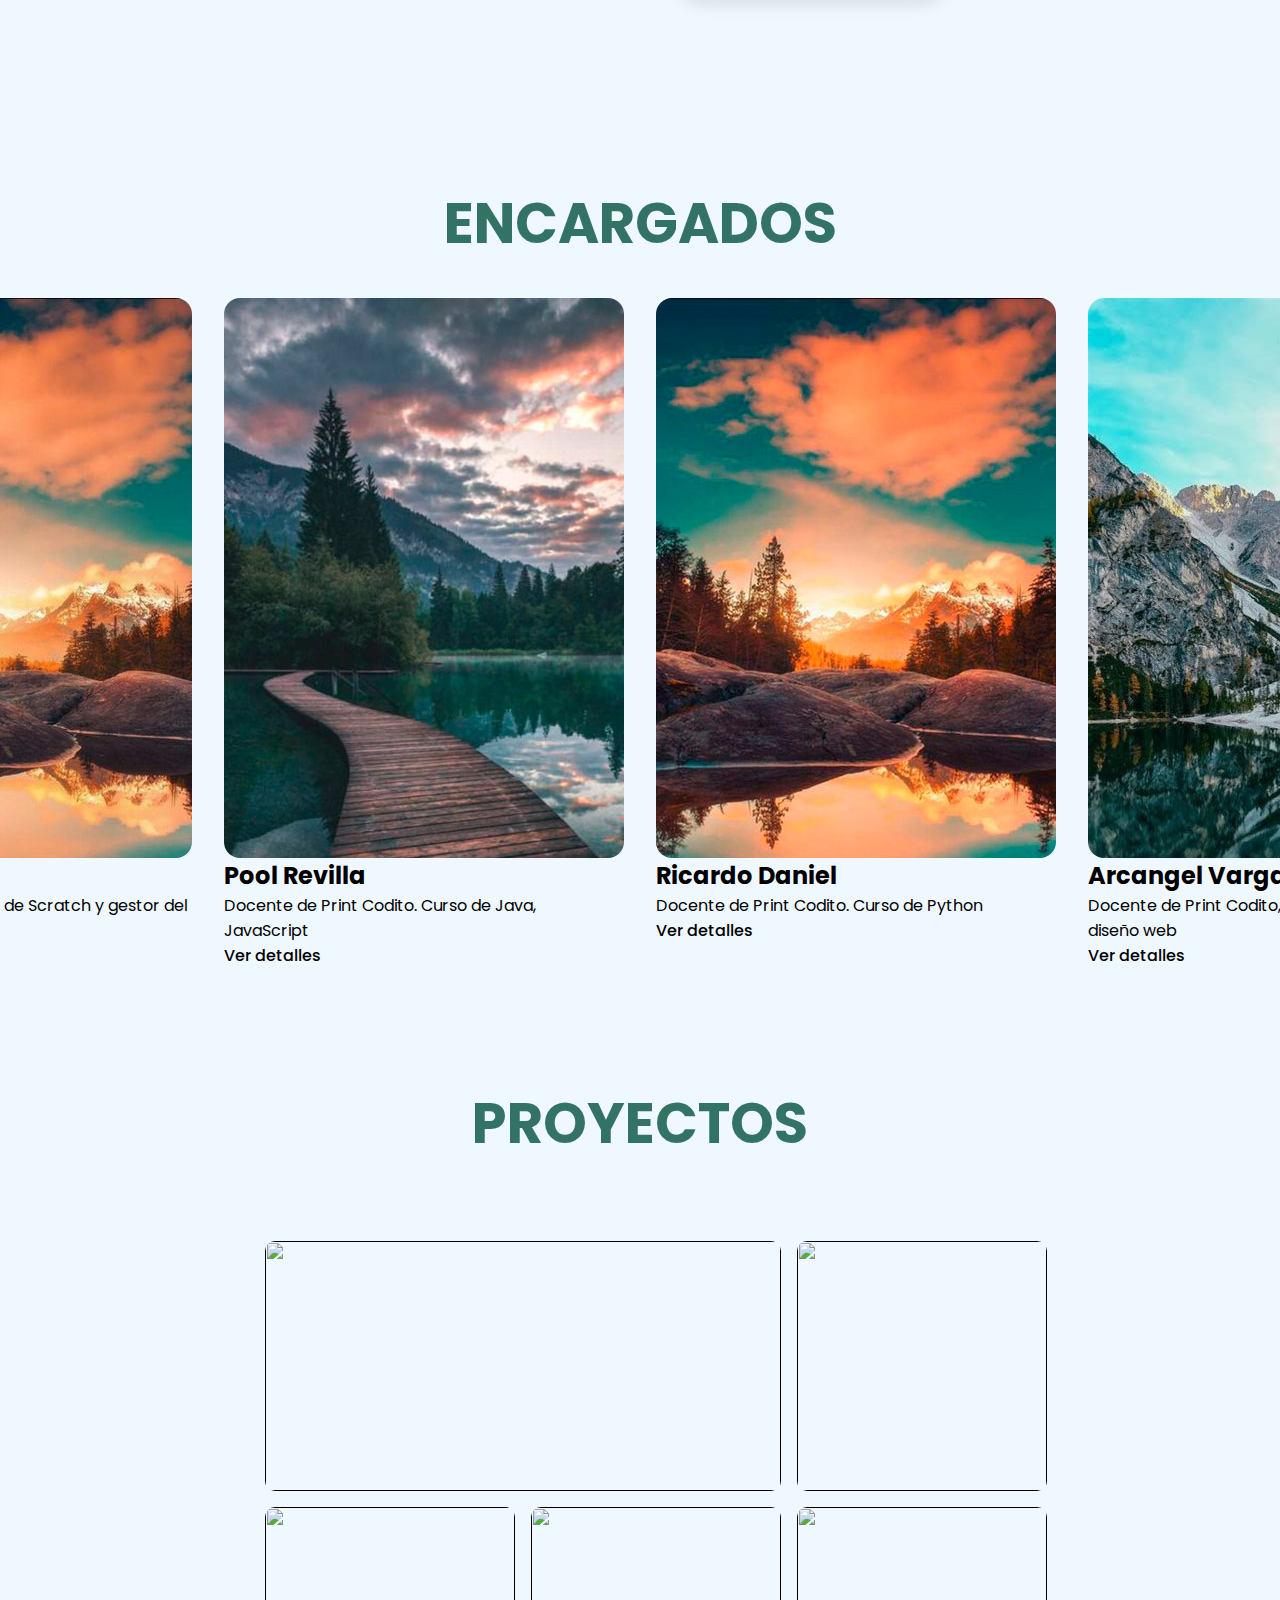
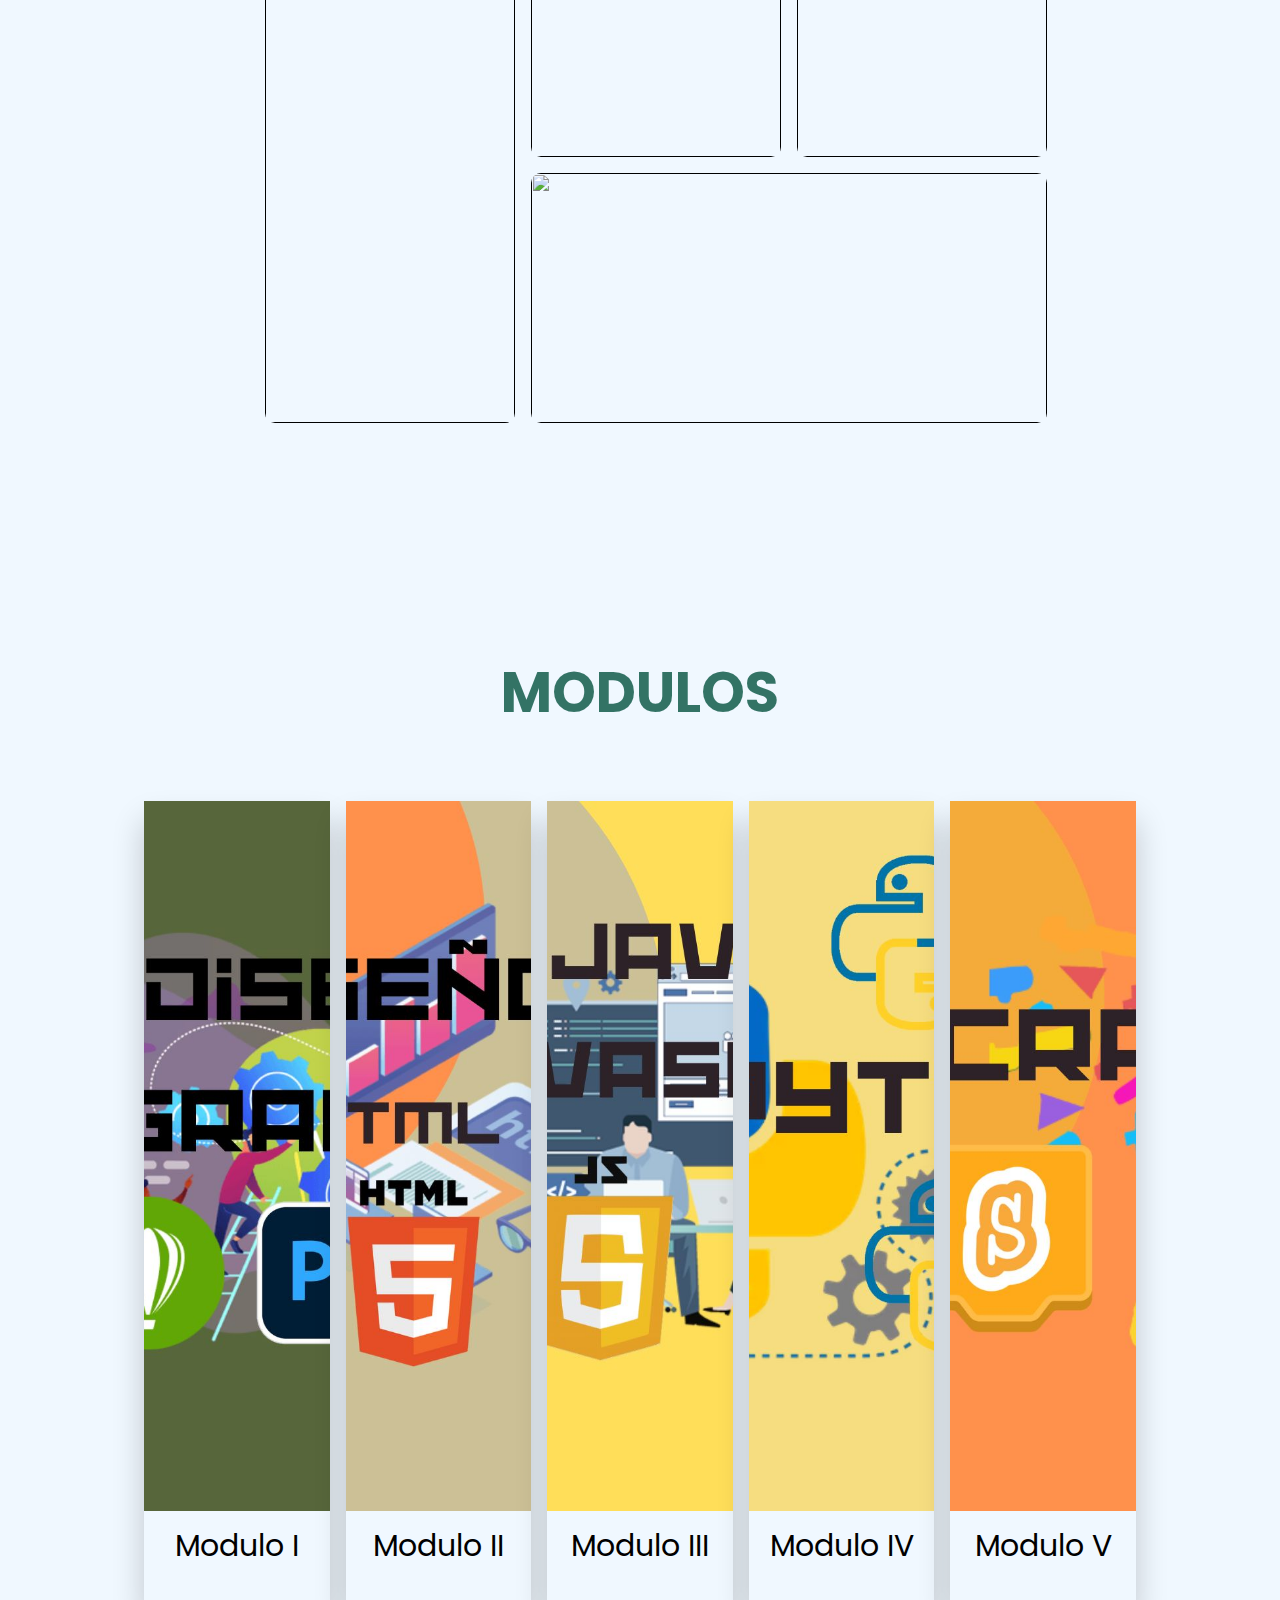
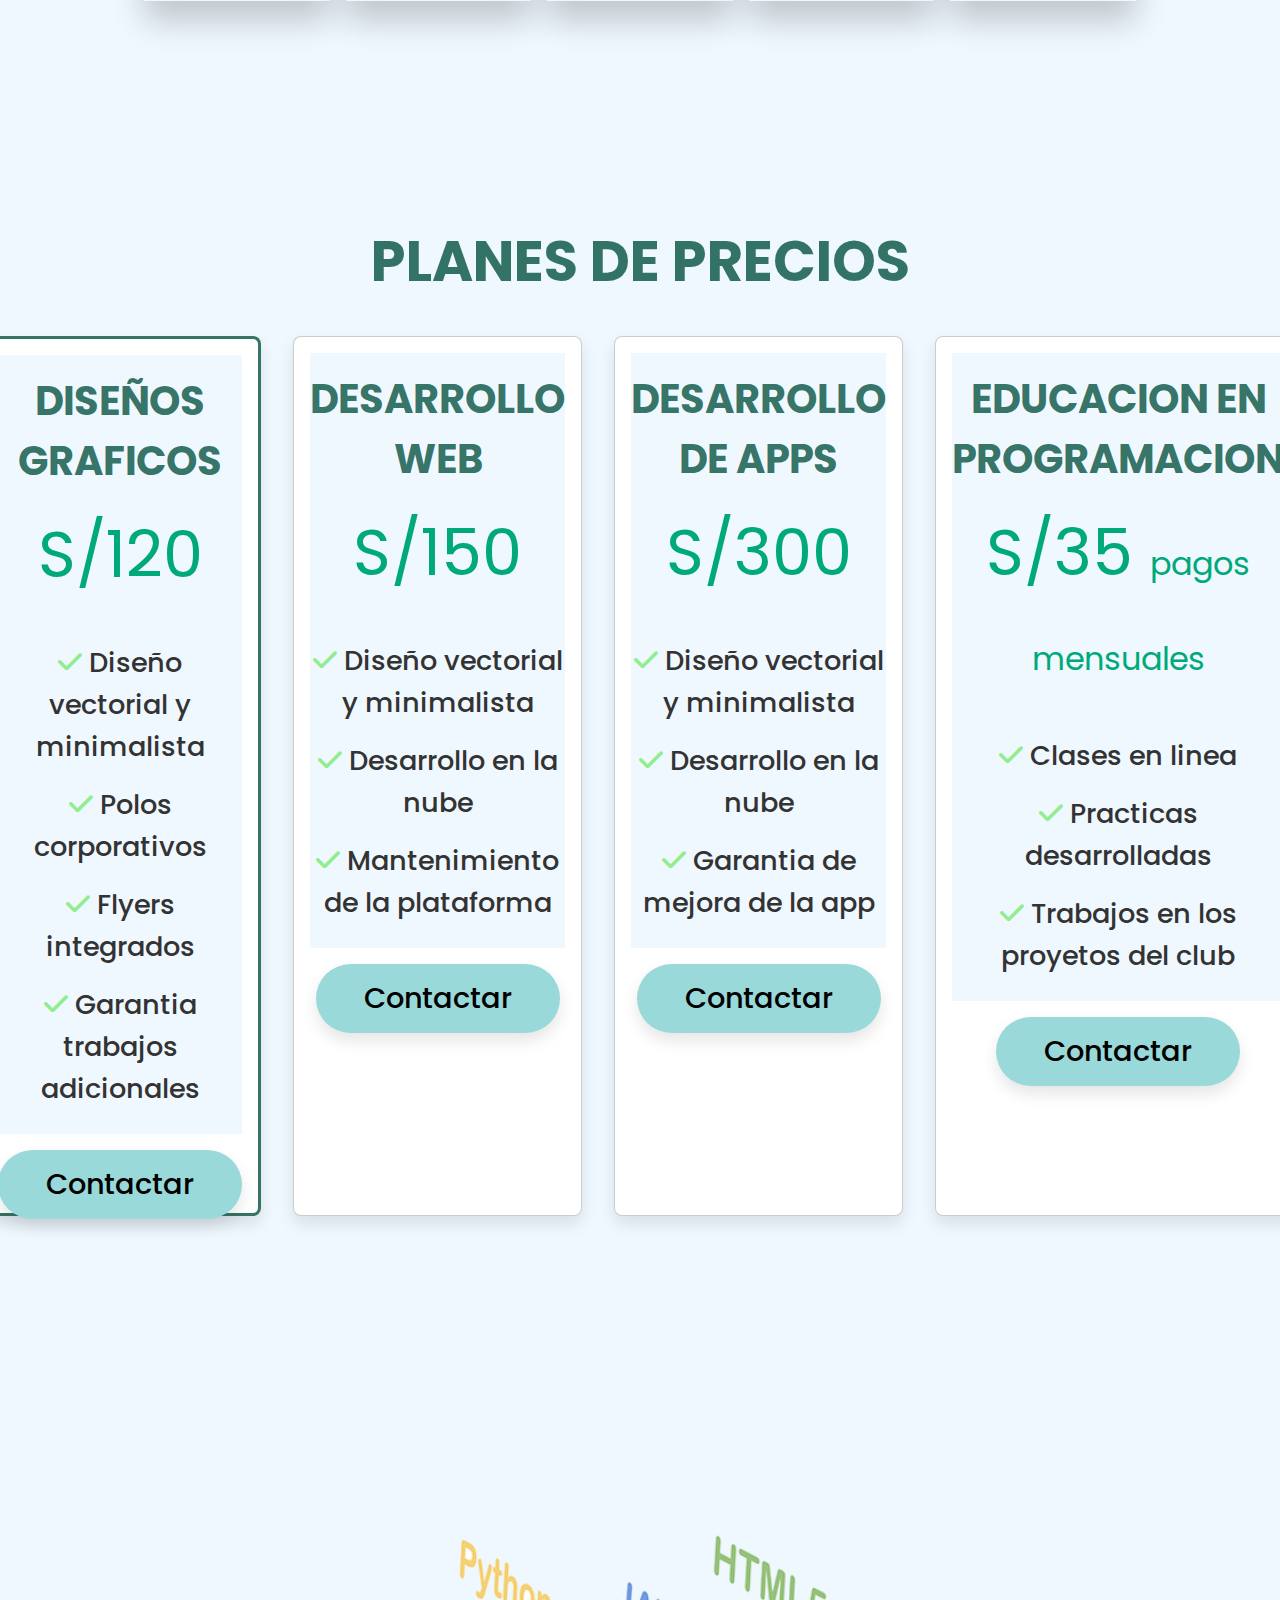
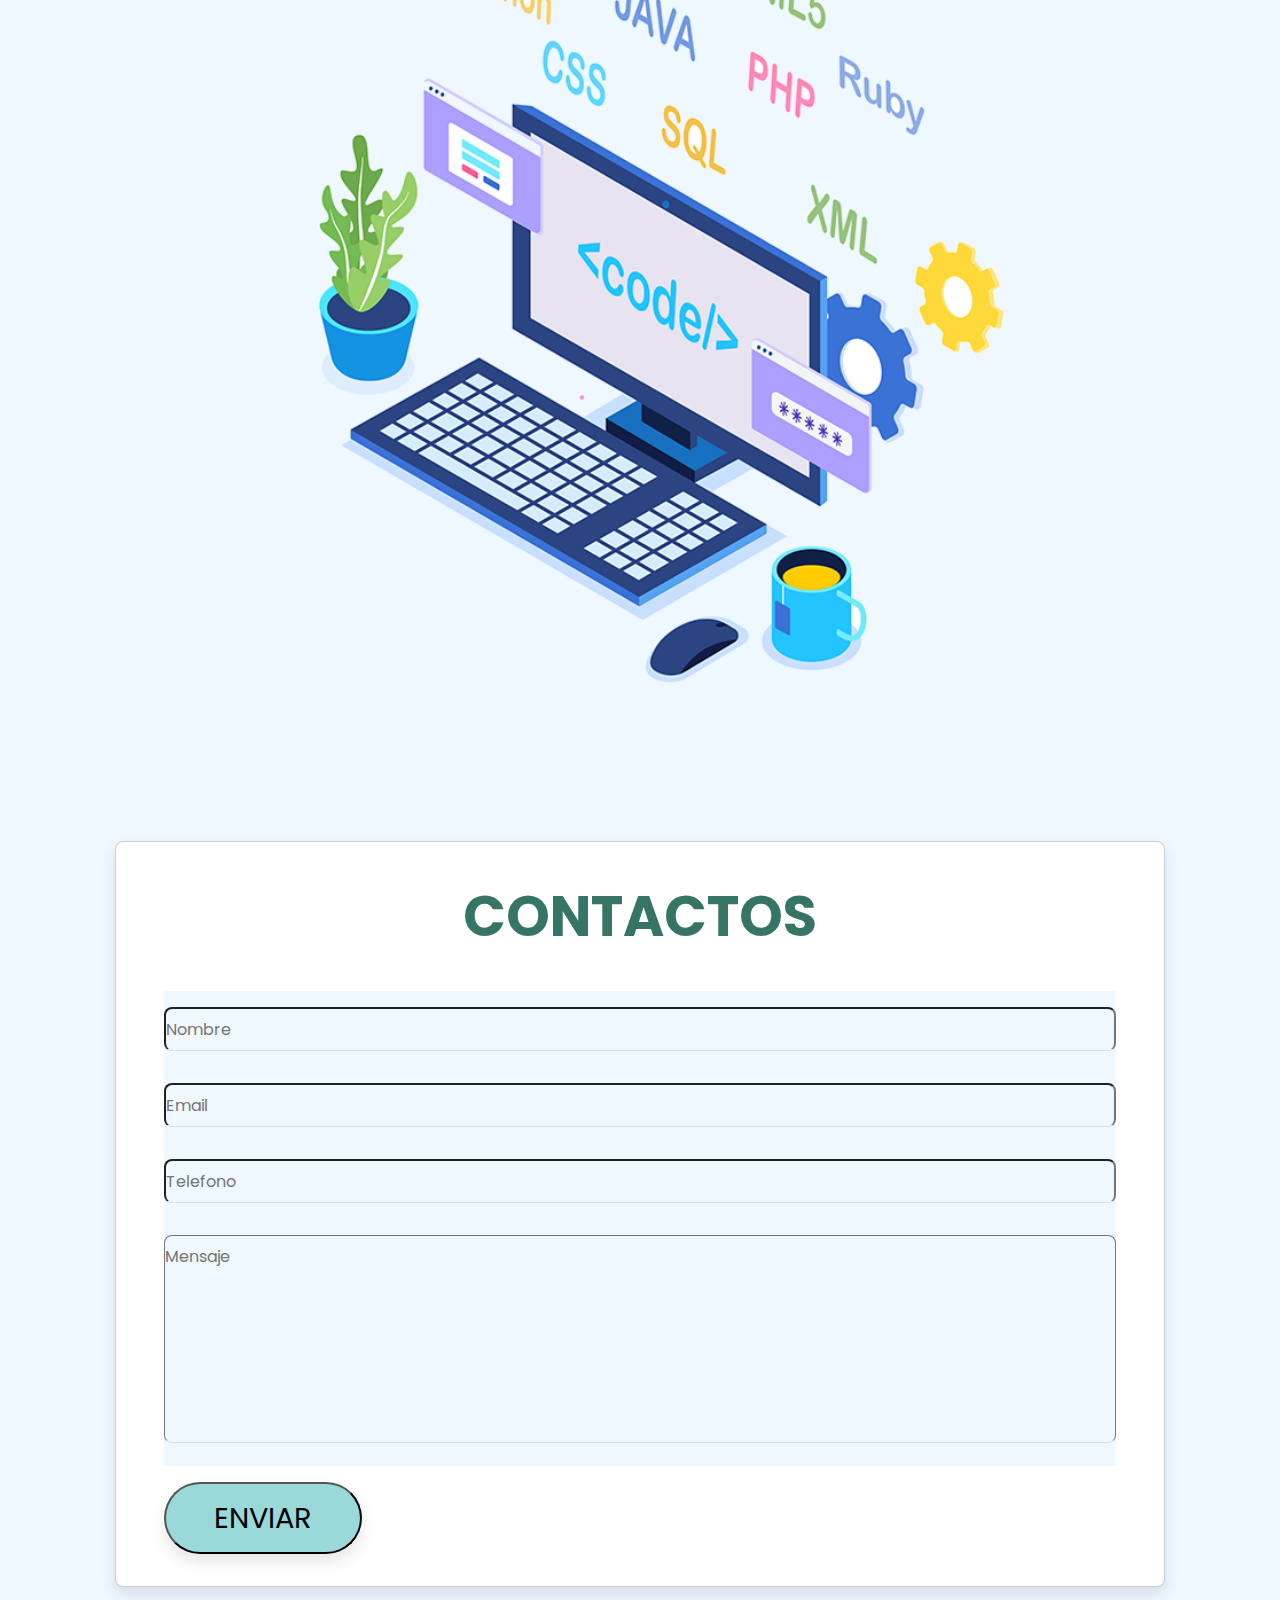
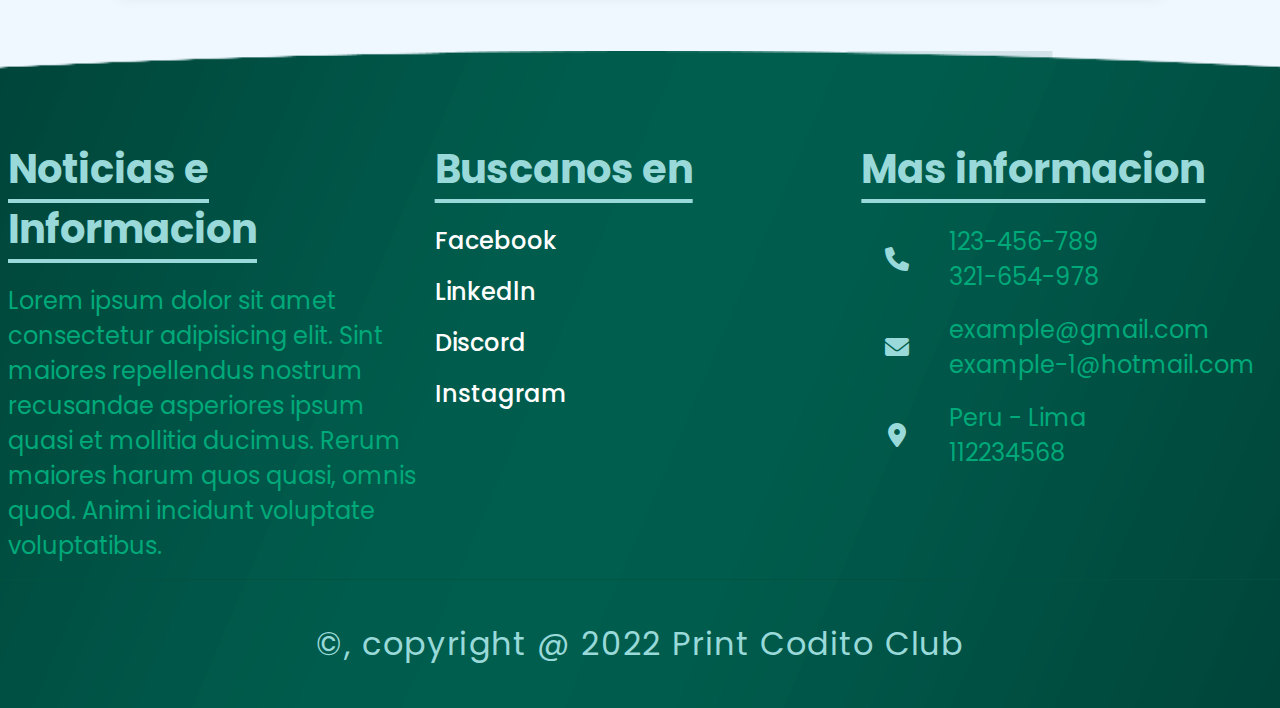
==== commit ae5653e0: "cambios modulos y arreglo finales" ====
--- a/pagina-web/index.html
+++ b/pagina-web/index.html
@@ -190,25 +190,26 @@
                 <div class="box">
                     <a href=""><img src="assets/img-cursos/1.jpg" alt=""></a>
                     <span>Modulo I</span>
-                    <a href="#">Ver Malla Curricular</a>
                 </div>
 
                 <div class="box">
                     <a href=""><img src="assets/img-cursos/2.jpg" alt=""></a>
                     <span>Modulo II</span>
-                    <a href="#">Ver Malla Curricular</a>
                 </div>
 
                 <div class="box">
                     <a href=""><img src="assets/img-cursos/3.jpg" alt=""></a>
                     <span>Modulo III</span>
-                    <a href="#">Ver Malla Curricular</a>
                 </div>
 
                 <div class="box">
                     <a href=""><img src="assets/img-cursos/4.jpg" alt=""></a>
                     <span>Modulo IV</span>
-                    <a href="#">Ver Malla Curricular</a>
+                </div>
+
+                <div class="box">
+                    <a href=""><img src="assets/img-cursos/5.jpg" alt=""></a>
+                    <span>Modulo V</span>
                 </div>
             </div>
         </div>
@@ -219,7 +220,7 @@
         <div class="caja-contenedor">
             <div class="caja">
                 <h3 class="titulo">DISEÑOS GRAFICOS</h3>
-                <div class="tipos">S/120 <span>/con factura</span></div>
+                <div class="tipos">S/120 <span></span></div>
                 <ul>
                     <li><i class="fa-solid fa-check"></i> Diseño vectorial y minimalista</li>
                     <li><i class="fa-solid fa-check"></i> Polos corporativos</li>
@@ -231,7 +232,7 @@
 
             <div class="caja">
                 <h3 class="titulo">DESARROLLO WEB</h3>
-                <div class="tipos">S/150 <span>/con factura</span></div>
+                <div class="tipos">S/150 <span></span></div>
                 <ul>
                     <li><i class="fa-solid fa-check"></i> Diseño vectorial y minimalista</li>
                     <li><i class="fa-solid fa-check"></i> Desarrollo en la nube</li>
@@ -242,7 +243,7 @@
 
             <div class="caja">
                 <h3 class="titulo">DESARROLLO DE APPS</h3>
-                <div class="tipos">S/300 <span>/con factura</span></div>
+                <div class="tipos">S/300 <span></span></div>
                 <ul>
                     <li><i class="fa-solid fa-check"></i> Diseño vectorial y minimalista </li>
                     <li><i class="fa-solid fa-check"></i> Desarrollo en la nube</li>
@@ -253,7 +254,7 @@
 
             <div class="caja">
                 <h3 class="titulo">EDUCACION EN PROGRAMACION</h3>
-                <div class="tipos">S/35 <span>/con factura</span></div>
+                <div class="tipos">S/35 <span> pagos mensuales </span></div>
                 <ul>
                     <li><i class="fa-solid fa-check"></i> Clases en linea </li>
                     <li><i class="fa-solid fa-check"></i> Practicas desarrolladas </li>
--- a/pagina-web/css/style.css
+++ b/pagina-web/css/style.css
@@ -349,7 +349,7 @@
     transition: all 600ms;
 }
 
-.body-card .container-slider .box > img{
+.body-card .container-slider .box a > img{
     width: 200%;
     height: calc(100% - 10vh);
     object-fit: cover;
@@ -357,10 +357,10 @@
 }
 
 .body-card .container-slider .box > span{
-    font-size: 5px;
+    font-size: 30px;
     display: block;
     text-align: center;
-    height: 5vh;
+    height: 7vh;
     line-height: 2.3;
 }
 
@@ -368,7 +368,7 @@
     flex: 50%;
 }
 
-.body-card .container-slider .box > img:hover{
+.body-card .container-slider .box a > img:hover{
     width: 100%;
     height: 100%;
 }
@@ -485,7 +485,7 @@
 
 footer{
     padding-top: 4rem;
-    background: url(../access/footer-fondo.png);
+    background: url(../assets/footer-fondo.png);
     background-size: cover;
     background-position: center;
 }
@@ -494,6 +494,8 @@
     display: flex;
     flex-wrap: wrap;
     background: none;
+    max-width: 1490px;
+    margin: auto;
 }
 
 footer .caja-contenedor .caja{
